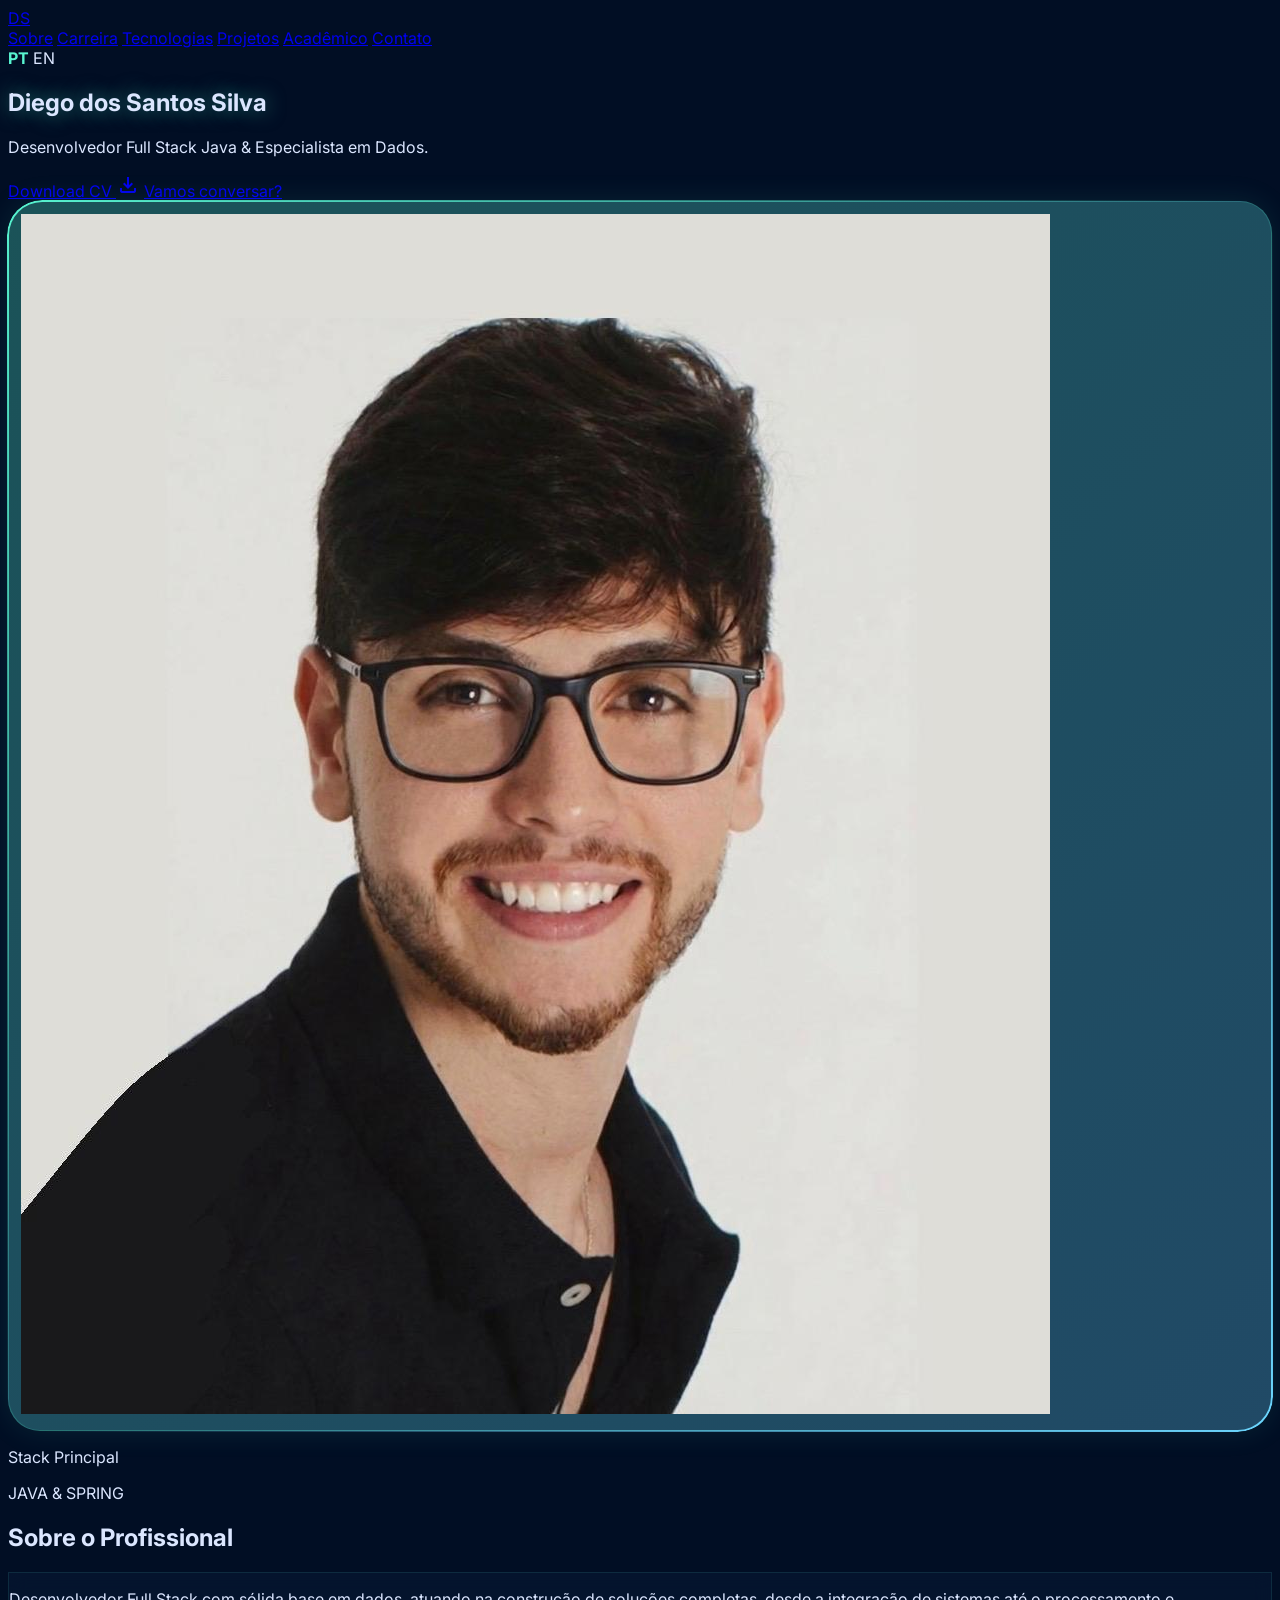
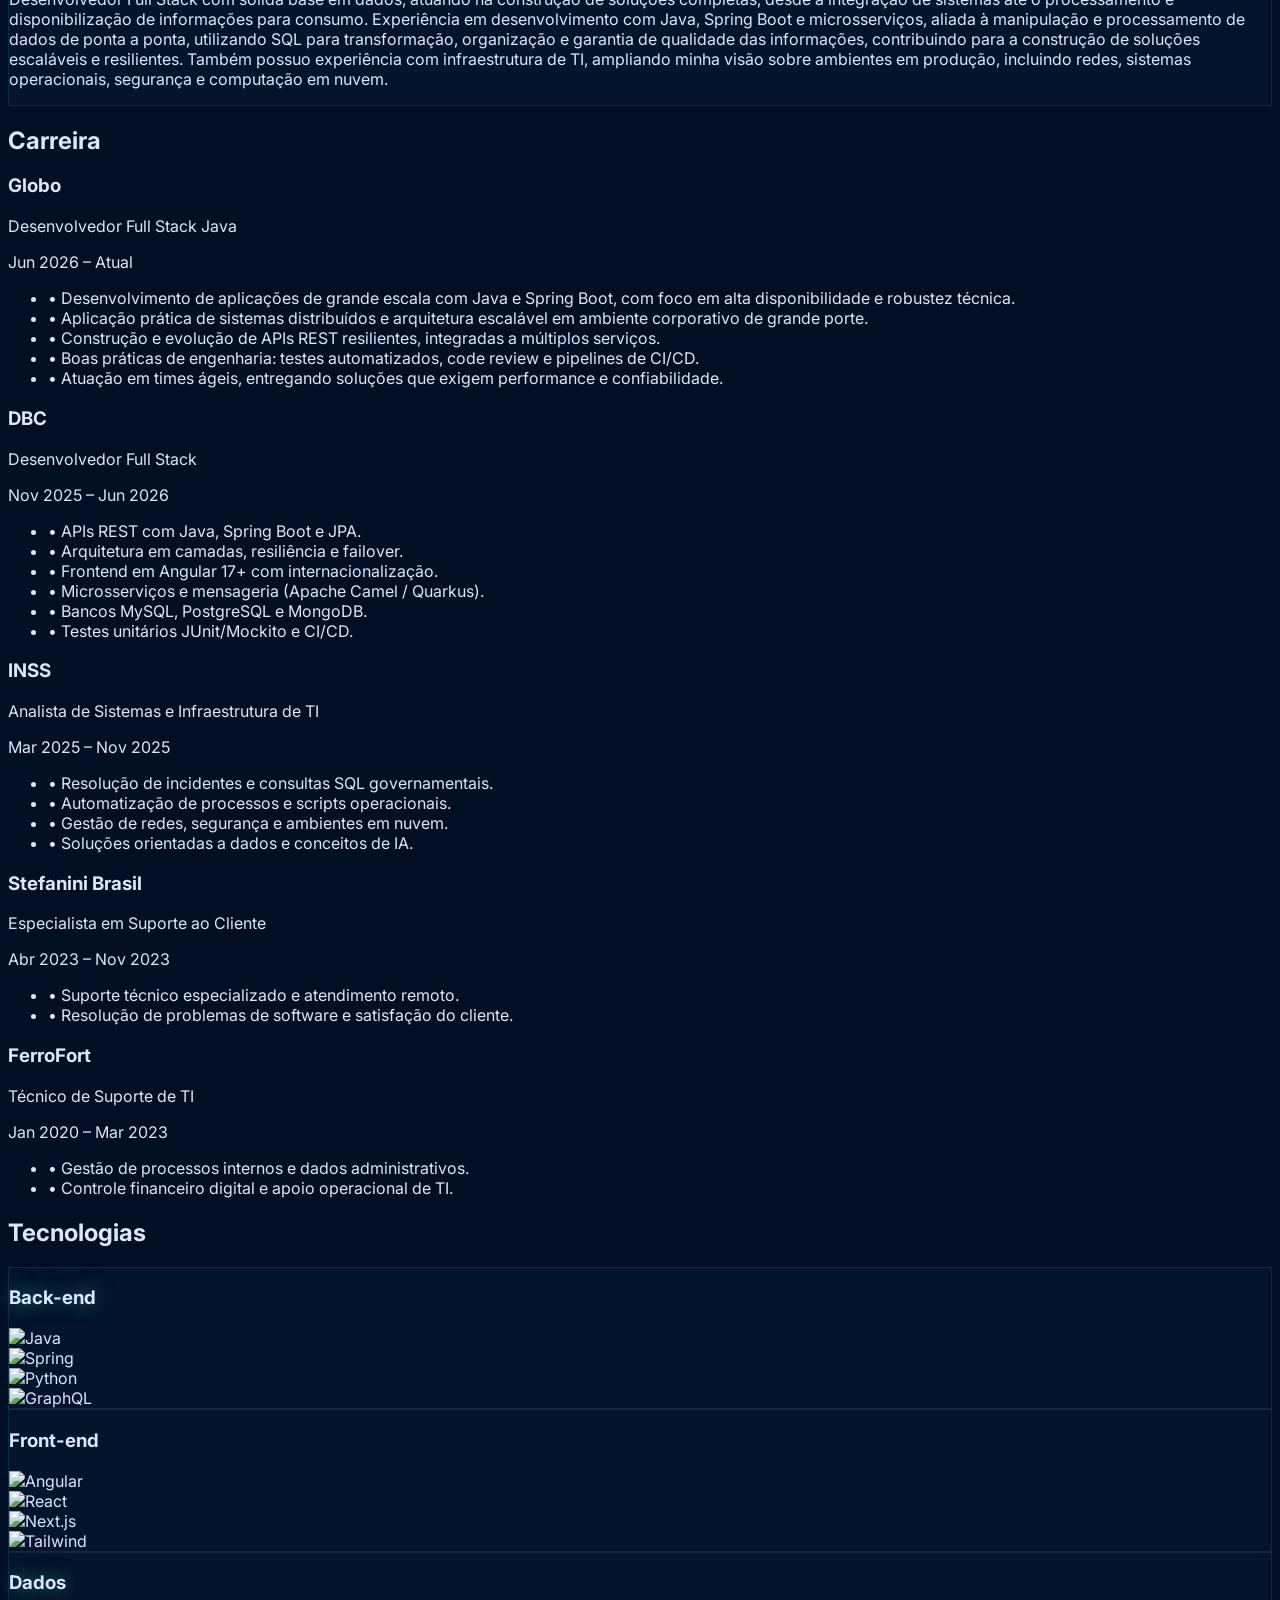
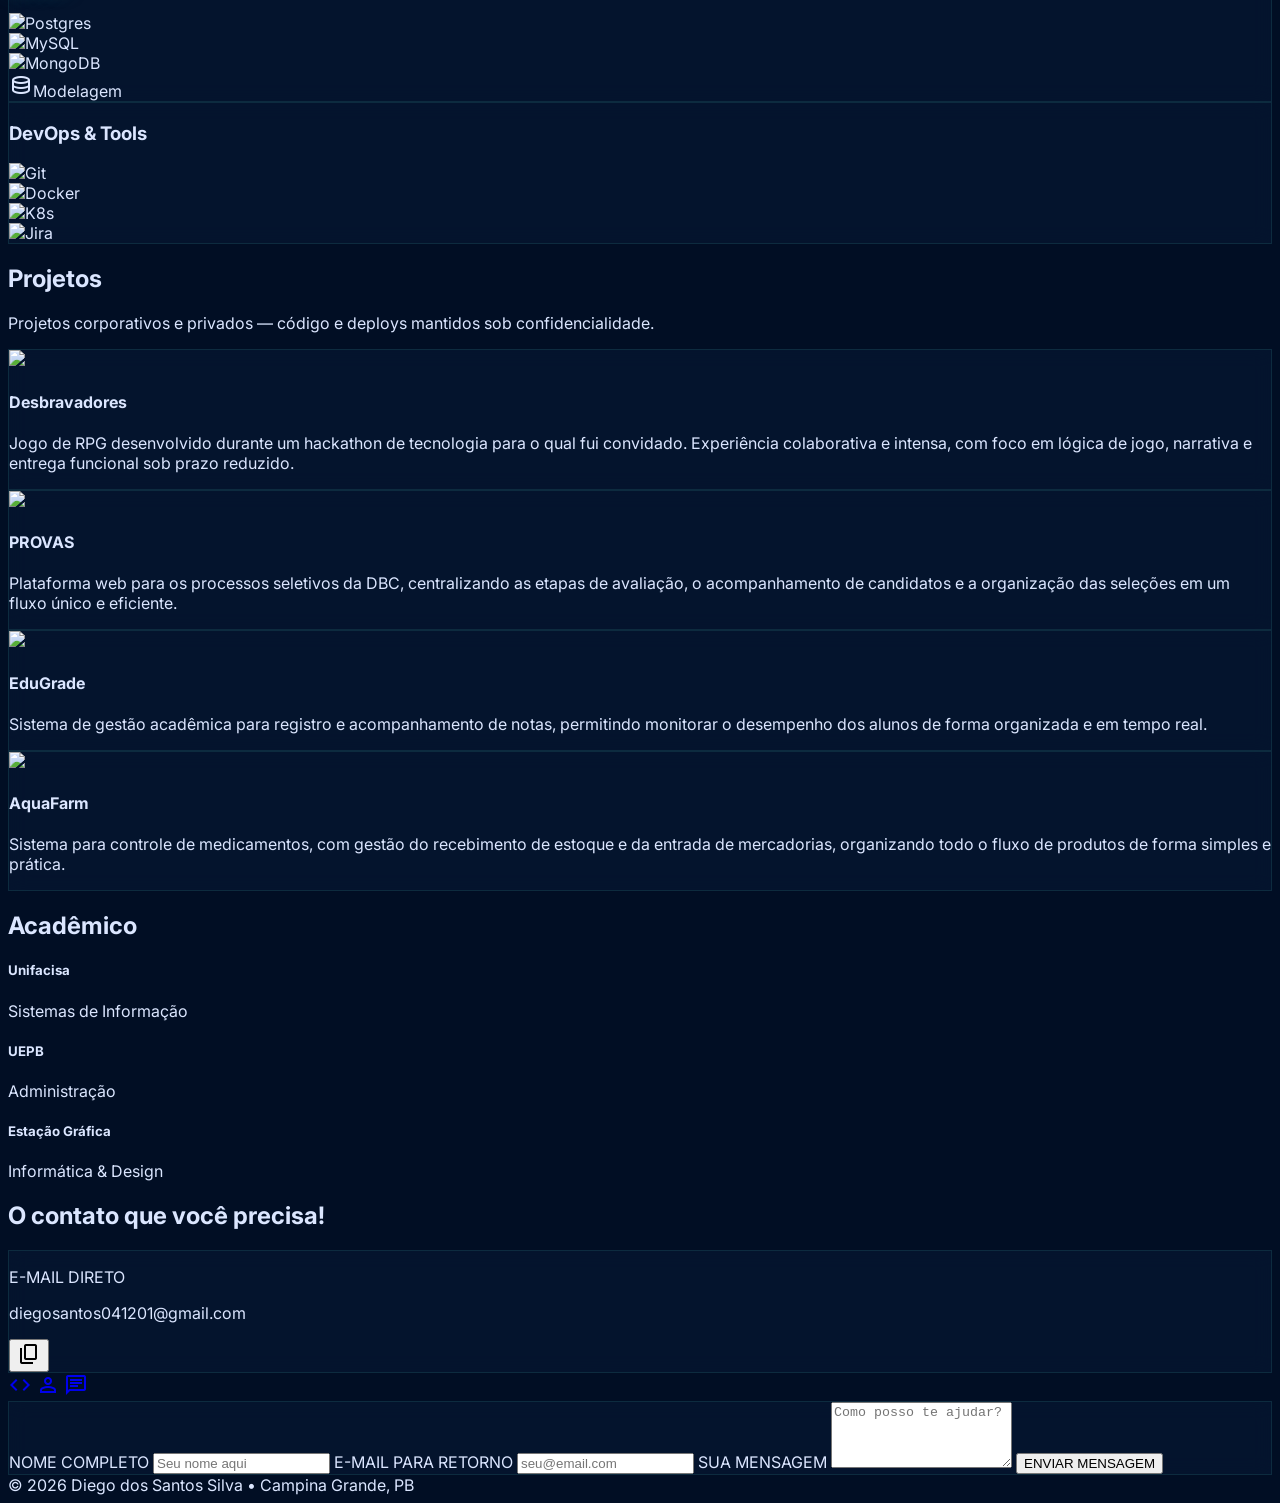
==== index.html @ 954f7037 "Ajuste no index" ====
<!DOCTYPE html>
<html class="dark" lang="pt-BR">
<head>
    <meta charset="utf-8"/>
    <meta content="width=device-width, initial-scale=1.0" name="viewport"/>
    <title>Diego Santos | Software Architect</title>
    <link rel="icon" type="image/png" href="public/DS- file.png">
    
    <link href="https://unpkg.com/aos@2.3.1/dist/aos.css" rel="stylesheet">
    
    <link href="https://fonts.googleapis.com" rel="preconnect"/>
    <link crossorigin="" href="https://fonts.gstatic.com" rel="preconnect"/>
    <link href="https://fonts.googleapis.com/css2?family=Inter:wght@300;400;500;600&family=Space+Grotesk:wght@300;400;500;600;700&display=swap" rel="stylesheet"/>
    <link href="https://fonts.googleapis.com/css2?family=Material+Symbols+Outlined:wght@100..700&display=swap" rel="stylesheet"/>
    <link rel="stylesheet" href="css/styles.css">

    <script src="https://cdn.tailwindcss.com?plugins=forms"></script>
    <script>
        tailwind.config = {
            darkMode: "class",
            theme: {
                extend: {
                    colors: {
                        "primary": "#58f5d1", "tertiary": "#6cd6ff", "surface": "#010e24",
                        "on-surface": "#dbe6ff", "on-surface-variant": "#9eabc8",
                        "surface-container-low": "#02132b", "surface-container-high": "#0b203d",
                        "surface-container-highest": "#102645", "outline-variant": "#3b4861",
                    },
                    fontFamily: { "headline": ["Space Grotesk"], "body": ["Inter"] }
                }
            }
        }
    </script>
</head>
<body class="selection:bg-primary selection:text-on-primary">


    <nav class="fixed top-0 w-full z-50 bg-[#010e24]/90 backdrop-blur-xl border-b border-outline-variant/20">
        <div class="flex justify-between items-center px-8 h-20 max-w-7xl mx-auto w-full">
<a href="#inicio" class="text-2xl font-bold tracking-tighter text-primary font-headline animate-pulse cursor-pointer hover:scale-110 transition-transform">
    DS
</a>            <div class="hidden md:flex items-center gap-8">
                <a class="nav-link text-on-surface-variant font-headline text-xs uppercase tracking-widest" href="#sobre" data-i18n="nav-about">Sobre</a>
                <a class="nav-link text-on-surface-variant font-headline text-xs uppercase tracking-widest" href="#carreira" data-i18n="nav-career">Carreira</a>
                <a class="nav-link text-on-surface-variant font-headline text-xs uppercase tracking-widest" href="#tecnologias" data-i18n="nav-tech">Tecnologias</a>
                <a class="nav-link text-on-surface-variant font-headline text-xs uppercase tracking-widest" href="#projetos" data-i18n="nav-projects">Projetos</a>
                <a class="nav-link text-on-surface-variant font-headline text-xs uppercase tracking-widest" href="#academico" data-i18n="nav-edu">Acadêmico</a>
                <a class="nav-link text-on-surface-variant font-headline text-xs uppercase tracking-widest" href="#contato" data-i18n="nav-contact">Contato</a>
            </div>
            <div class="flex items-center gap-3 px-4 py-2 bg-surface-container-high rounded-full border border-outline-variant/30">
                <div class="flex gap-3 text-[10px] font-bold uppercase tracking-widest">
                    <span id="btn-pt" class="lang-btn active-lang cursor-pointer" onclick="setLanguage('pt')">PT</span>
                    <span id="btn-en" class="lang-btn cursor-pointer opacity-50" onclick="setLanguage('en')">EN</span>
                </div>
            </div>
        </div>
    </nav>

    <main class="relative">
        <main id="inicio" class="relative"></main>
        <section class="min-h-screen flex items-center justify-center px-8 relative overflow-hidden">
            <div class="max-w-7xl mx-auto w-full grid grid-cols-1 md:grid-cols-12 gap-12 items-center relative z-10">
                <div class="md:col-span-7 space-y-8" data-aos="fade-up" data-aos-duration="1200">
                    <h1 class="text-6xl md:text-8xl font-headline font-bold text-on-surface glow-primary leading-tight">Diego dos Santos Silva</h1>
                    <p class="text-xl md:text-2xl font-light text-on-surface-variant leading-relaxed" data-i18n="hero-desc">Desenvolvedor Full Stack Java & Especialista em Dados.</p>
                    <div class="flex flex-wrap gap-4 mt-4">
                        <a href="documentos/CV-DS ATUAL.pdf" download="Curriculo_Diego_Santos.pdf" class="px-8 py-4 border-2 border-primary text-primary hover:bg-primary hover:text-surface font-black text-xs tracking-widest uppercase flex items-center gap-3 transition-all duration-300 rounded-xl shadow-[0_0_15px_rgba(88,245,209,0.2)]">Download CV <span class="material-symbols-outlined">download</span></a>
                        <a href="https://api.whatsapp.com/send?phone=5583988195457&text=Olá Diego" target="_blank" class="px-8 py-4 border-2 border-outline-variant text-on-surface hover:border-primary hover:text-primary font-black text-xs uppercase flex items-center gap-3 transition-all duration-300 rounded-xl" data-i18n="hero-chat">Vamos conversar? <span class="material-symbols-outlined">chat</span></a>
                    </div>
                </div>
                <div class="md:col-span-5 flex justify-center" data-aos="fade-left" data-aos-delay="400">
                    <div class="relative group">
                        <div class="absolute -inset-6 bg-gradient-to-tr from-primary to-tertiary opacity-10 blur-3xl group-hover:opacity-30 transition-opacity duration-700"></div>
                        <div class="photo-frame">
                            <div class="relative w-72 h-[400px] md:w-80 md:h-[480px] overflow-hidden rounded-[1.5rem]">
                                <img src="public/DS.jpg" alt="Diego dos Santos Silva" class="w-full h-full object-cover grayscale group-hover:grayscale-0 transition-all duration-700 scale-105 group-hover:scale-100">
                                <div class="absolute inset-0 bg-gradient-to-t from-surface/60 to-transparent opacity-60 group-hover:opacity-20 transition-opacity duration-700"></div>
                            </div>
                        </div>
                        <div class="absolute -bottom-4 -right-4 p-4 bg-surface/90 border border-primary/20 backdrop-blur-md rounded-2xl shadow-2xl">
                            <p class="text-[10px] font-bold text-primary uppercase tracking-tighter">Stack Principal</p>
                            <p class="text-xs font-headline font-bold text-on-surface">JAVA & SPRING</p>
                        </div>
                    </div>
                </div>
            </div>
        </section>

        <section class="py-32 px-8 bg-surface-container-low" id="sobre" data-aos="fade-up">
            <div class="max-w-4xl mx-auto">
                <h2 class="text-3xl font-headline font-bold text-primary mb-12 flex items-center gap-4" data-i18n="about-title"><span class="w-12 h-[2px] bg-primary"></span> Sobre o Profissional</h2>
                <div class="glass-card p-10 rounded-3xl">
                    <p class="text-lg text-on-surface-variant leading-relaxed space-y-6" data-i18n="about-full"></p>
                </div>
            </div>
        </section>

        <section class="py-32 px-8" id="carreira" data-aos="fade-up">
            <div class="max-w-5xl mx-auto">
                <h2 class="text-3xl font-headline font-bold text-primary mb-20 text-center uppercase tracking-tighter" data-i18n="nav-career">Experiência Profissional</h2>
                <div class="space-y-16">
                    <div class="relative pl-12 border-l-2 border-primary/20" data-aos="fade-left">
                        <div class="absolute w-6 h-6 bg-[#010e24] border-2 border-primary rounded-full -left-[13px] top-0 shadow-[0_0_15px_rgba(88,245,209,0.5)]"></div>
                        <div class="flex flex-col md:flex-row justify-between mb-6">
                            <div><h3 class="text-2xl font-bold text-on-surface">Globo</h3><p class="text-primary font-medium">Desenvolvedor Full Stack Java</p></div>
                            <span class="text-on-surface-variant font-mono text-sm mt-2">Jun 2026 – Atual</span>
                        </div>
                        <ul class="text-on-surface-variant space-y-2 list-none text-sm leading-relaxed" data-i18n="exp-globo-full"></ul>
                    </div>
                    <div class="relative pl-12 border-l-2 border-tertiary/20" data-aos="fade-left" data-aos-delay="100">
                        <div class="absolute w-6 h-6 bg-[#010e24] border-2 border-tertiary rounded-full -left-[13px] top-0 shadow-[0_0_15px_rgba(108,214,255,0.3)]"></div>
                        <div class="flex flex-col md:flex-row justify-between mb-6">
                            <div><h3 class="text-2xl font-bold text-on-surface">DBC</h3><p class="text-tertiary font-medium">Desenvolvedor Full Stack</p></div>
                            <span class="text-on-surface-variant font-mono text-sm mt-2">Nov 2025 – Jun 2026</span>
                        </div>
                        <ul class="text-on-surface-variant space-y-2 list-none text-sm leading-relaxed" data-i18n="exp-dbc-full"></ul>
                    </div>
                    <div class="relative pl-12 border-l-2 border-outline-variant/30" data-aos="fade-left" data-aos-delay="200">
                        <div class="absolute w-6 h-6 bg-[#010e24] border-2 border-outline-variant rounded-full -left-[13px] top-0"></div>
                        <div class="flex flex-col md:flex-row justify-between mb-6">
                            <div><h3 class="text-2xl font-bold text-on-surface">INSS</h3><p class="text-on-surface-variant font-medium">Analista de Sistemas e Infraestrutura de TI</p></div>
                            <span class="text-on-surface-variant font-mono text-sm mt-2">Mar 2025 – Nov 2025</span>
                        </div>
                        <ul class="text-on-surface-variant space-y-2 list-none text-sm leading-relaxed" data-i18n="exp-inss-full"></ul>
                    </div>
                    <div class="relative pl-12 border-l-2 border-outline-variant/30" data-aos="fade-left" data-aos-delay="300">
                        <div class="absolute w-6 h-6 bg-[#010e24] border-2 border-outline-variant rounded-full -left-[13px] top-0"></div>
                        <div class="flex flex-col md:flex-row justify-between mb-6">
                            <div><h3 class="text-2xl font-bold text-on-surface">Stefanini Brasil</h3><p class="text-on-surface-variant font-medium">Especialista em Suporte ao Cliente</p></div>
                            <span class="text-on-surface-variant font-mono text-sm mt-2">Abr 2023 – Nov 2023</span>
                        </div>
                        <ul class="text-on-surface-variant space-y-2 list-none text-sm leading-relaxed" data-i18n="exp-stef-full"></ul>
                    </div>
                    <div class="relative pl-12 border-l-2 border-outline-variant/30" data-aos="fade-left" data-aos-delay="400">
                        <div class="absolute w-6 h-6 bg-[#010e24] border-2 border-outline-variant rounded-full -left-[13px] top-0"></div>
                        <div class="flex flex-col md:flex-row justify-between mb-6">
                            <div><h3 class="text-2xl font-bold text-on-surface">FerroFort</h3><p class="text-on-surface-variant font-medium">Técnico de Suporte de TI </p></div>
                            <span class="text-on-surface-variant font-mono text-sm mt-2">Jan 2020 – Mar 2023</span>
                        </div>
                        <ul class="text-on-surface-variant space-y-2 list-none text-sm leading-relaxed" data-i18n="exp-ferro-full"></ul>
                    </div>
                </div>
            </div>
        </section>

        <section class="py-32 px-8 bg-surface-container-highest/10 relative overflow-hidden" id="tecnologias" data-aos="fade-up">
            <div class="max-w-7xl mx-auto relative z-10">
                <h2 class="text-4xl md:text-5xl font-headline font-bold text-on-surface text-center mb-24 uppercase tracking-widest" data-i18n="nav-tech">Tecnologias</h2>
                <div class="grid grid-cols-1 md:grid-cols-2 lg:grid-cols-4 gap-6">
                    <div class="glass-card p-8 rounded-3xl space-y-8 group hover:border-primary/50 transition-all" data-aos="zoom-in" data-aos-delay="100">
                        <h3 class="font-headline font-bold text-primary text-xl uppercase glow-primary" data-i18n="tech-back">Backend</h3>
                        <div class="grid grid-cols-2 gap-4">
                            <div class="flex flex-col items-center gap-2 p-3 bg-surface rounded-xl border border-outline-variant/30 hover:scale-105 transition-transform"><img src="https://cdn.jsdelivr.net/gh/devicons/devicon/icons/java/java-original.svg" class="h-8 w-8"><span class="text-[9px] font-mono uppercase">Java</span></div>
                            <div class="flex flex-col items-center gap-2 p-3 bg-surface rounded-xl border border-outline-variant/30 hover:scale-105 transition-transform"><img src="https://cdn.jsdelivr.net/gh/devicons/devicon/icons/spring/spring-original.svg" class="h-8 w-8"><span class="text-[9px] font-mono uppercase">Spring</span></div>
                            <div class="flex flex-col items-center gap-2 p-3 bg-surface rounded-xl border border-outline-variant/30 hover:scale-105 transition-transform"><img src="https://cdn.jsdelivr.net/gh/devicons/devicon/icons/python/python-original.svg" class="h-8 w-8"><span class="text-[9px] font-mono uppercase">Python</span></div>
                            <div class="flex flex-col items-center gap-2 p-3 bg-surface rounded-xl border border-outline-variant/30 hover:scale-105 transition-transform"><img src="https://cdn.jsdelivr.net/gh/devicons/devicon/icons/graphql/graphql-plain.svg" class="h-8 w-8"><span class="text-[9px] font-mono uppercase">GraphQL</span></div>
                        </div>
                    </div>
                    <div class="glass-card p-8 rounded-3xl space-y-8 group hover:border-tertiary/50 transition-all" data-aos="zoom-in" data-aos-delay="200">
                        <h3 class="font-headline font-bold text-tertiary text-xl uppercase glow-tertiary" data-i18n="tech-front">Frontend</h3>
                        <div class="grid grid-cols-2 gap-4">
                            <div class="flex flex-col items-center gap-2 p-3 bg-surface rounded-xl border border-outline-variant/30 hover:scale-105 transition-transform"><img src="https://cdn.jsdelivr.net/gh/devicons/devicon/icons/angularjs/angularjs-original.svg" class="h-8 w-8"><span class="text-[9px] font-mono uppercase">Angular</span></div>
                            <div class="flex flex-col items-center gap-2 p-3 bg-surface rounded-xl border border-outline-variant/30 hover:scale-105 transition-transform"><img src="https://cdn.jsdelivr.net/gh/devicons/devicon/icons/react/react-original.svg" class="h-8 w-8"><span class="text-[9px] font-mono uppercase">React</span></div>
                            <div class="flex flex-col items-center gap-2 p-3 bg-surface rounded-xl border border-outline-variant/30 hover:scale-105 transition-transform"><img src="https://cdn.jsdelivr.net/gh/devicons/devicon/icons/nextjs/nextjs-original.svg" class="h-8 w-8 invert"><span class="text-[9px] font-mono uppercase">Next.js</span></div>
                            <div class="flex flex-col items-center gap-2 p-3 bg-surface rounded-xl border border-outline-variant/30 hover:scale-105 transition-transform"><img src="https://cdn.jsdelivr.net/gh/devicons/devicon/icons/tailwindcss/tailwindcss-original.svg" class="h-8 w-8"><span class="text-[9px] font-mono uppercase">Tailwind</span></div>
                        </div>
                    </div>
                    <div class="glass-card p-8 rounded-3xl space-y-8 group hover:border-primary/50 transition-all" data-aos="zoom-in" data-aos-delay="300">
                        <h3 class="font-headline font-bold text-primary text-xl uppercase glow-primary" data-i18n="tech-data">Dados</h3>
                        <div class="grid grid-cols-2 gap-4">
                            <div class="flex flex-col items-center gap-2 p-3 bg-surface rounded-xl border border-outline-variant/30 hover:scale-105 transition-transform"><img src="https://cdn.jsdelivr.net/gh/devicons/devicon/icons/postgresql/postgresql-original.svg" class="h-8 w-8"><span class="text-[9px] font-mono uppercase">Postgres</span></div>
                            <div class="flex flex-col items-center gap-2 p-3 bg-surface rounded-xl border border-outline-variant/30 hover:scale-105 transition-transform"><img src="https://cdn.jsdelivr.net/gh/devicons/devicon/icons/mysql/mysql-original.svg" class="h-8 w-8"><span class="text-[9px] font-mono uppercase">MySQL</span></div>
                            <div class="flex flex-col items-center gap-2 p-3 bg-surface rounded-xl border border-outline-variant/30 hover:scale-105 transition-transform"><img src="https://cdn.jsdelivr.net/gh/devicons/devicon/icons/mongodb/mongodb-original.svg" class="h-8 w-8"><span class="text-[9px] font-mono uppercase">MongoDB</span></div>
                            <div class="flex flex-col items-center gap-2 p-3 bg-surface rounded-xl border border-outline-variant/30 hover:scale-105 transition-transform"><span class="material-symbols-outlined text-primary text-2xl">database</span><span class="text-[9px] font-mono uppercase">Modelagem</span></div>
                        </div>
                    </div>
                    <div class="glass-card p-8 rounded-3xl space-y-8 group hover:border-tertiary/50 transition-all" data-aos="zoom-in" data-aos-delay="400">
                        <h3 class="font-headline font-bold text-tertiary text-xl uppercase glow-tertiary" data-i18n="tech-devops">DevOps</h3>
                        <div class="grid grid-cols-2 gap-4">
                            <div class="flex flex-col items-center gap-2 p-3 bg-surface rounded-xl border border-outline-variant/30 hover:scale-105 transition-transform"><img src="https://cdn.jsdelivr.net/gh/devicons/devicon/icons/git/git-original.svg" class="h-8 w-8"><span class="text-[9px] font-mono uppercase">Git</span></div>
                            <div class="flex flex-col items-center gap-2 p-3 bg-surface rounded-xl border border-outline-variant/30 hover:scale-105 transition-transform"><img src="https://cdn.jsdelivr.net/gh/devicons/devicon/icons/docker/docker-original.svg" class="h-8 w-8"><span class="text-[9px] font-mono uppercase">Docker</span></div>
                            <div class="flex flex-col items-center gap-2 p-3 bg-surface rounded-xl border border-outline-variant/30 hover:scale-105 transition-transform"><img src="https://cdn.jsdelivr.net/gh/devicons/devicon/icons/kubernetes/kubernetes-plain.svg" class="h-8 w-8"><span class="text-[9px] font-mono uppercase">K8s</span></div>
                            <div class="flex flex-col items-center gap-2 p-3 bg-surface rounded-xl border border-outline-variant/30 hover:scale-105 transition-transform"><img src="https://cdn.jsdelivr.net/gh/devicons/devicon/icons/jira/jira-original.svg" class="h-8 w-8"><span class="text-[9px] font-mono uppercase">Jira</span></div>
                        </div>
                    </div>
                </div>
            </div>
        </section>

        <section class="py-32 px-8 bg-surface-container-low" id="projetos" data-aos="fade-up">
            <div class="max-w-7xl mx-auto">
                <div class="text-center mb-20">
                    <h2 class="text-3xl font-headline font-bold uppercase tracking-widest" data-i18n="nav-projects">Projetos</h2>
                    <p class="text-xs text-on-surface-variant mt-4 tracking-wide max-w-xl mx-auto leading-relaxed" data-i18n="proj-subtitle">Projetos corporativos e privados — código e deploys mantidos sob confidencialidade.</p>
                </div>
                <div class="grid grid-cols-1 md:grid-cols-2 lg:grid-cols-4 gap-8">
                    <div class="glass-card p-6 rounded-3xl group" data-aos="zoom-in" data-aos-delay="100">
                        <div class="aspect-video rounded-2xl overflow-hidden mb-6"><img src="https://images.unsplash.com/photo-1550745165-9bc0b252726f?auto=format&fit=crop&w=600" class="w-full h-full object-cover group-hover:scale-110 transition-transform"></div>
                        <h4 class="font-bold text-primary text-xl mb-3">Desbravadores</h4><p class="text-xs text-on-surface-variant leading-relaxed" data-i18n="proj-desb"></p>
                    </div>
                    <div class="glass-card p-6 rounded-3xl group" data-aos="zoom-in" data-aos-delay="200">
                        <div class="aspect-video rounded-2xl overflow-hidden mb-6"><img src="https://images.unsplash.com/photo-1522071820081-009f0129c71c?auto=format&fit=crop&w=600" class="w-full h-full object-cover group-hover:scale-110 transition-transform"></div>
                        <h4 class="font-bold text-tertiary text-xl mb-3">PROVAS</h4><p class="text-xs text-on-surface-variant leading-relaxed" data-i18n="proj-provas"></p>
                    </div>
                    <div class="glass-card p-6 rounded-3xl group" data-aos="zoom-in" data-aos-delay="300">
                        <div class="aspect-video rounded-2xl overflow-hidden mb-6"><img src="https://images.unsplash.com/photo-1434030216411-0b793f4b4173?auto=format&fit=crop&w=600" class="w-full h-full object-cover group-hover:scale-110 transition-transform"></div>
                        <h4 class="font-bold text-on-surface text-xl mb-3">EduGrade</h4><p class="text-xs text-on-surface-variant leading-relaxed" data-i18n="proj-edu"></p>
                    </div>
                    <div class="glass-card p-6 rounded-3xl group" data-aos="zoom-in" data-aos-delay="400">
                        <div class="aspect-video rounded-2xl overflow-hidden mb-6"><img src="https://images.unsplash.com/photo-1576091160550-2173dba999ef?auto=format&fit=crop&w=600" class="w-full h-full object-cover group-hover:scale-110 transition-transform"></div>
                        <h4 class="font-bold text-primary text-xl mb-3">AquaFarm</h4><p class="text-xs text-on-surface-variant leading-relaxed" data-i18n="proj-aqua"></p>
                    </div>
                </div>
            </div>
        </section>

        <section class="py-32 px-8" id="academico" data-aos="fade-up">
            <div class="max-w-5xl mx-auto text-center">
                <h2 class="text-3xl font-headline font-bold text-primary mb-16 uppercase" data-i18n="nav-edu">Acadêmico</h2>
                <div class="grid grid-cols-1 md:grid-cols-3 gap-8">
                    <div class="p-8 bg-surface-container-high rounded-3xl border-b-4 border-primary"><h5 class="font-bold text-lg mb-2">Unifacisa</h5><p class="text-on-surface-variant text-sm">Sistemas de Informação</p></div>
                    <div class="p-8 bg-surface-container-high rounded-3xl border-b-4 border-tertiary"><h5 class="font-bold text-lg mb-2">UEPB</h5><p class="text-on-surface-variant text-sm">Administração</p></div>
                    <div class="p-8 bg-surface-container-high rounded-3xl border-b-4 border-outline-variant"><h5 class="font-bold text-lg mb-2">Estação Gráfica</h5><p class="text-on-surface-variant text-sm">Informática & Design</p></div>
                </div>
            </div>
        </section>

        <section class="py-32 px-8 bg-surface-container-low" id="contato" data-aos="fade-up">
            <div class="max-w-7xl mx-auto grid grid-cols-1 md:grid-cols-2 gap-16">
                <div class="space-y-8" data-aos="fade-right">
                    <h2 class="text-5xl font-headline font-bold text-primary" data-i18n="contact-title">Contato</h2>
                    <div class="p-8 glass-card rounded-3xl flex items-center justify-between group">
                        <div><p class="text-[10px] uppercase tracking-widest text-on-surface-variant font-bold mb-1" data-i18n="email-label">E-mail</p><p class="text-on-surface font-medium text-lg">diegosantos041201@gmail.com</p></div>
                        <button onclick="copyEmail()" class="text-primary p-3 hover:bg-primary/20 rounded-full transition-all"><span class="material-symbols-outlined">content_copy</span></button>
                    </div>
                    <div class="flex gap-6">
                        <a href="https://github.com/diegosantosss" target="_blank" class="p-4 bg-surface-container-highest rounded-2xl hover:text-primary transition-all"><span class="material-symbols-outlined">code</span></a>
                        <a href="https://www.linkedin.com/in/diego-santos-8a2b6025a/" target="_blank" class="p-4 bg-surface-container-highest rounded-2xl hover:text-tertiary transition-all"><span class="material-symbols-outlined">person</span></a>
                        <a href="https://wa.me/5583988195457" target="_blank" class="p-4 bg-surface-container-highest rounded-2xl hover:text-primary transition-all"><span class="material-symbols-outlined">chat</span></a>
                    </div>
                </div>
                <form action="https://api.web3forms.com/submit" method="POST" class="glass-card p-10 rounded-[2.5rem] space-y-6" data-aos="fade-left">
                    <input type="hidden" name="access_key" value="c48df362-1b9f-4a93-b772-83db4b4c46fa">
                    <label class="text-[10px] uppercase tracking-widest text-on-surface-variant ml-2 font-bold" data-i18n="form-label-name">Nome</label>
                    <input type="text" name="name" required data-i18n="holder-name" class="w-full bg-surface-container-highest border-none rounded-2xl p-5 text-sm focus:ring-2 focus:ring-primary text-white">
                    <label class="text-[10px] uppercase tracking-widest text-on-surface-variant ml-2 font-bold" data-i18n="form-label-email">E-mail</label>
                    <input type="email" name="email" required data-i18n="holder-email" class="w-full bg-surface-container-highest border-none rounded-2xl p-5 text-sm focus:ring-2 focus:ring-primary text-white">
                    <label class="text-[10px] uppercase tracking-widest text-on-surface-variant ml-2 font-bold" data-i18n="form-label-msg">Mensagem</label>
                    <textarea name="message" required data-i18n="holder-msg" rows="4" class="w-full bg-surface-container-highest border-none rounded-2xl p-5 text-sm focus:ring-2 focus:ring-primary text-white"></textarea>
                    <button type="submit" class="w-full py-5 bg-primary text-surface font-black text-xs tracking-widest uppercase rounded-xl hover:shadow-[0_0_30px_rgba(88,245,209,0.4)] transition-all" data-i18n="form-btn">Enviar Mensagem</button>
                </form>
            </div>
        </section>

        <footer class="py-12 text-center text-[10px] font-mono text-on-surface-variant uppercase tracking-[0.6em]">© 2026 Diego dos Santos Silva • Campina Grande, PB</footer>
    </main>

    <script src="https://unpkg.com/aos@2.3.1/dist/aos.js"></script>
    <script>
      AOS.init({
        duration: 1000, 
        once: true,     
        offset: 100     
      });
    </script>
    <script src="js/translations.js"></script>
    <script src="js/main.js"></script>
    <script>
        window.addEventListener('DOMContentLoaded', () => {
            if (typeof setLanguage === 'function') {
                setLanguage('pt');
            }
        });
    </script>
</body>
</html>
---- css/styles.css ----
html {
  scroll-behavior: smooth;
}

body { font-family: 'Inter', sans-serif; background-color: #010e24; color: #dbe6ff; scroll-behavior: smooth; overflow-x: hidden; }

/* Background Code Animation */
#code-bg {
    position: absolute; top: 0; left: 0; width: 100%; height: 100%;
    pointer-events: none; z-index: 0; opacity: 0.15;
}

.nav-link {
    position: relative;
    transition: all 0.3s ease;
}
.nav-link::after {
    content: ''; position: absolute; bottom: -4px; left: 0; width: 0; height: 2px;
    background: #58f5d1; transition: width 0.3s;
}
.nav-link:hover::after { width: 100%; }
.nav-link:hover { color: #58f5d1; transform: translateY(-2px); }

.glass-card { 
    background: rgba(11, 32, 61, 0.4); 
    backdrop-filter: blur(10px); 
    border: 1px solid rgba(88, 245, 209, 0.1); 
    transition: transform 0.4s cubic-bezier(0.175, 0.885, 0.32, 1.275);
}
.glass-card:hover { transform: translateY(-10px); border-color: rgba(88, 245, 209, 0.4); }

.glow-primary { text-shadow: 0 0 20px rgba(88, 245, 209, 0.5); }
.active-lang { color: #58f5d1 !important; font-weight: bold; }

/* Moldura Neon Premium */
.photo-frame {
    position: relative;
    padding: 12px; /* Espaçamento da moldura */
    background: linear-gradient(135deg, rgba(88, 245, 209, 0.3), rgba(108, 214, 255, 0.3));
    border-radius: 2rem;
    border: 1px solid rgba(88, 245, 209, 0.2);
    box-shadow: 0 0 30px rgba(88, 245, 209, 0.1);
}

.photo-frame::before {
    content: '';
    position: absolute;
    inset: -2px;
    border-radius: 2.2rem;
    padding: 2px;
    background: linear-gradient(135deg, #58f5d1, transparent, #6cd6ff);
    -webkit-mask: linear-gradient(#fff 0 0) content-box, linear-gradient(#fff 0 0);
    mask: linear-gradient(#fff 0 0) content-box, linear-gradient(#fff 0 0);
    -webkit-mask-composite: xor;
    mask-composite: exclude;
    pointer-events: none;
}
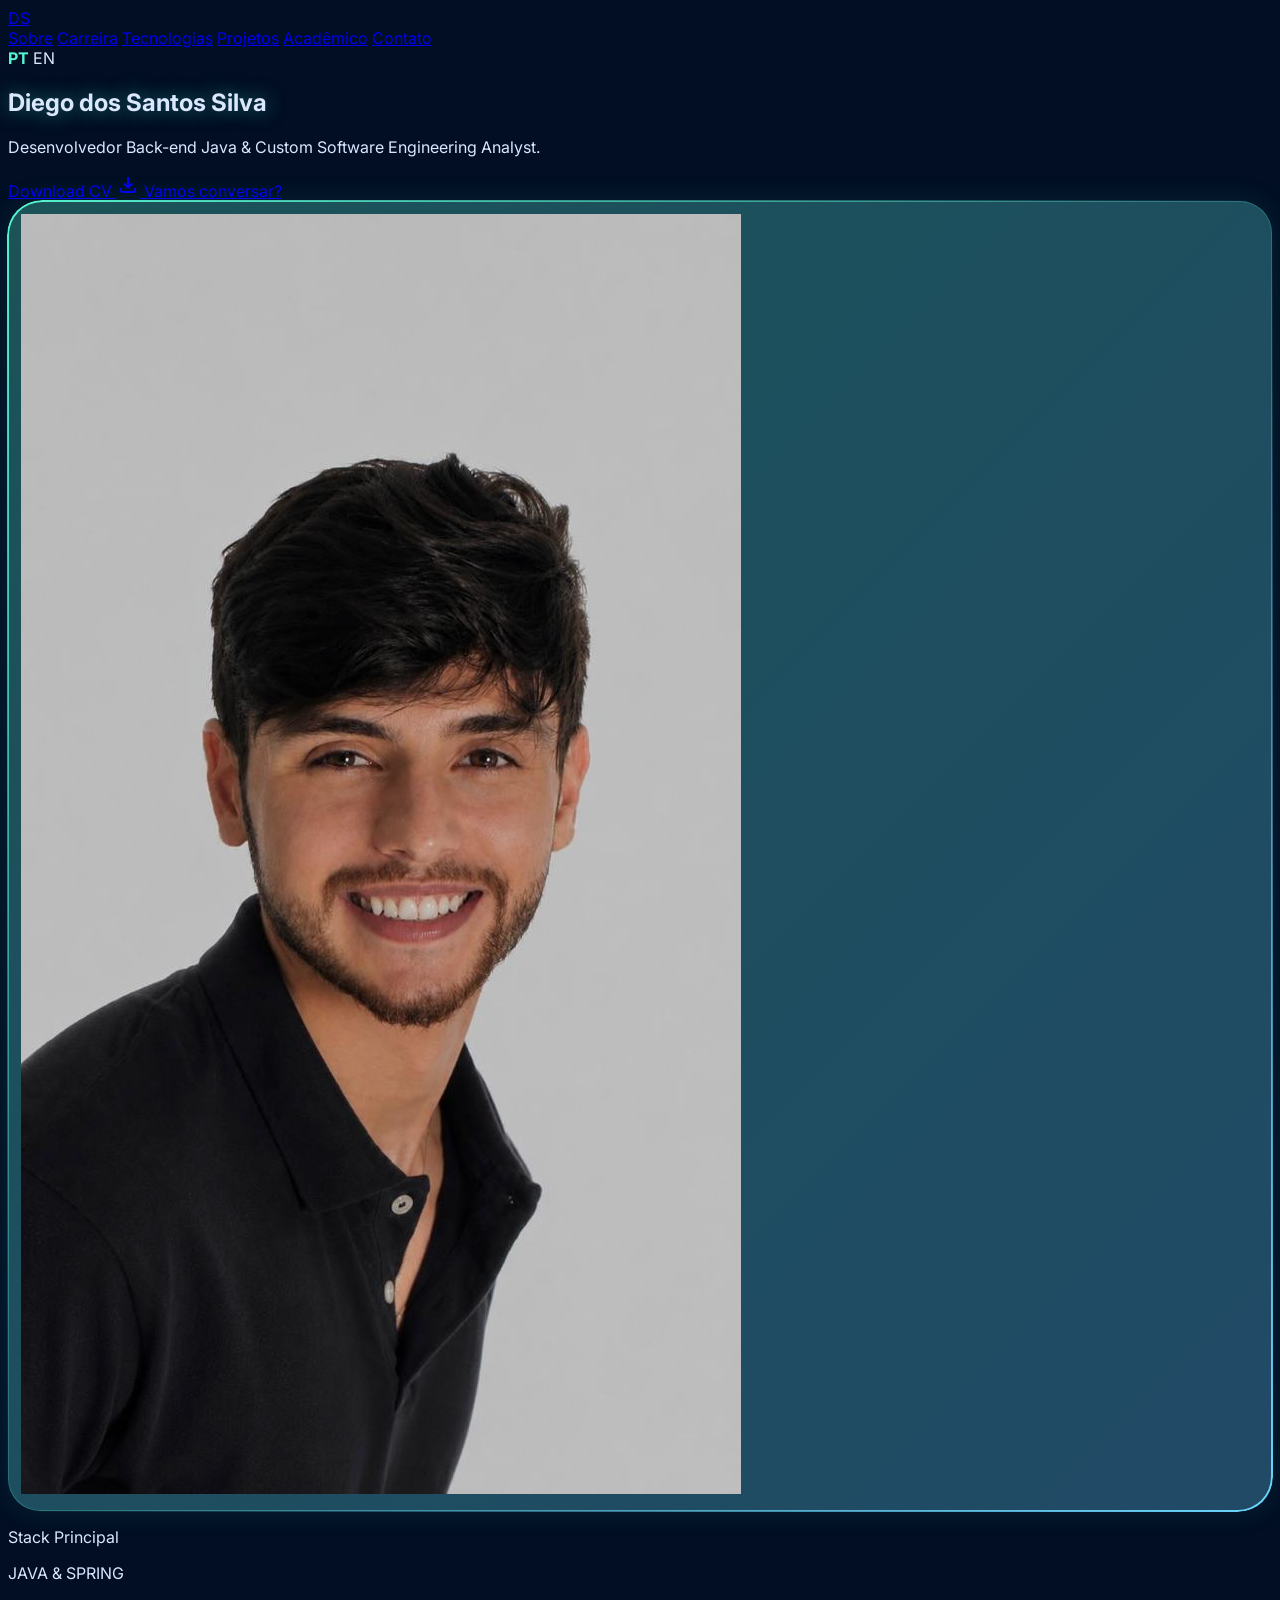
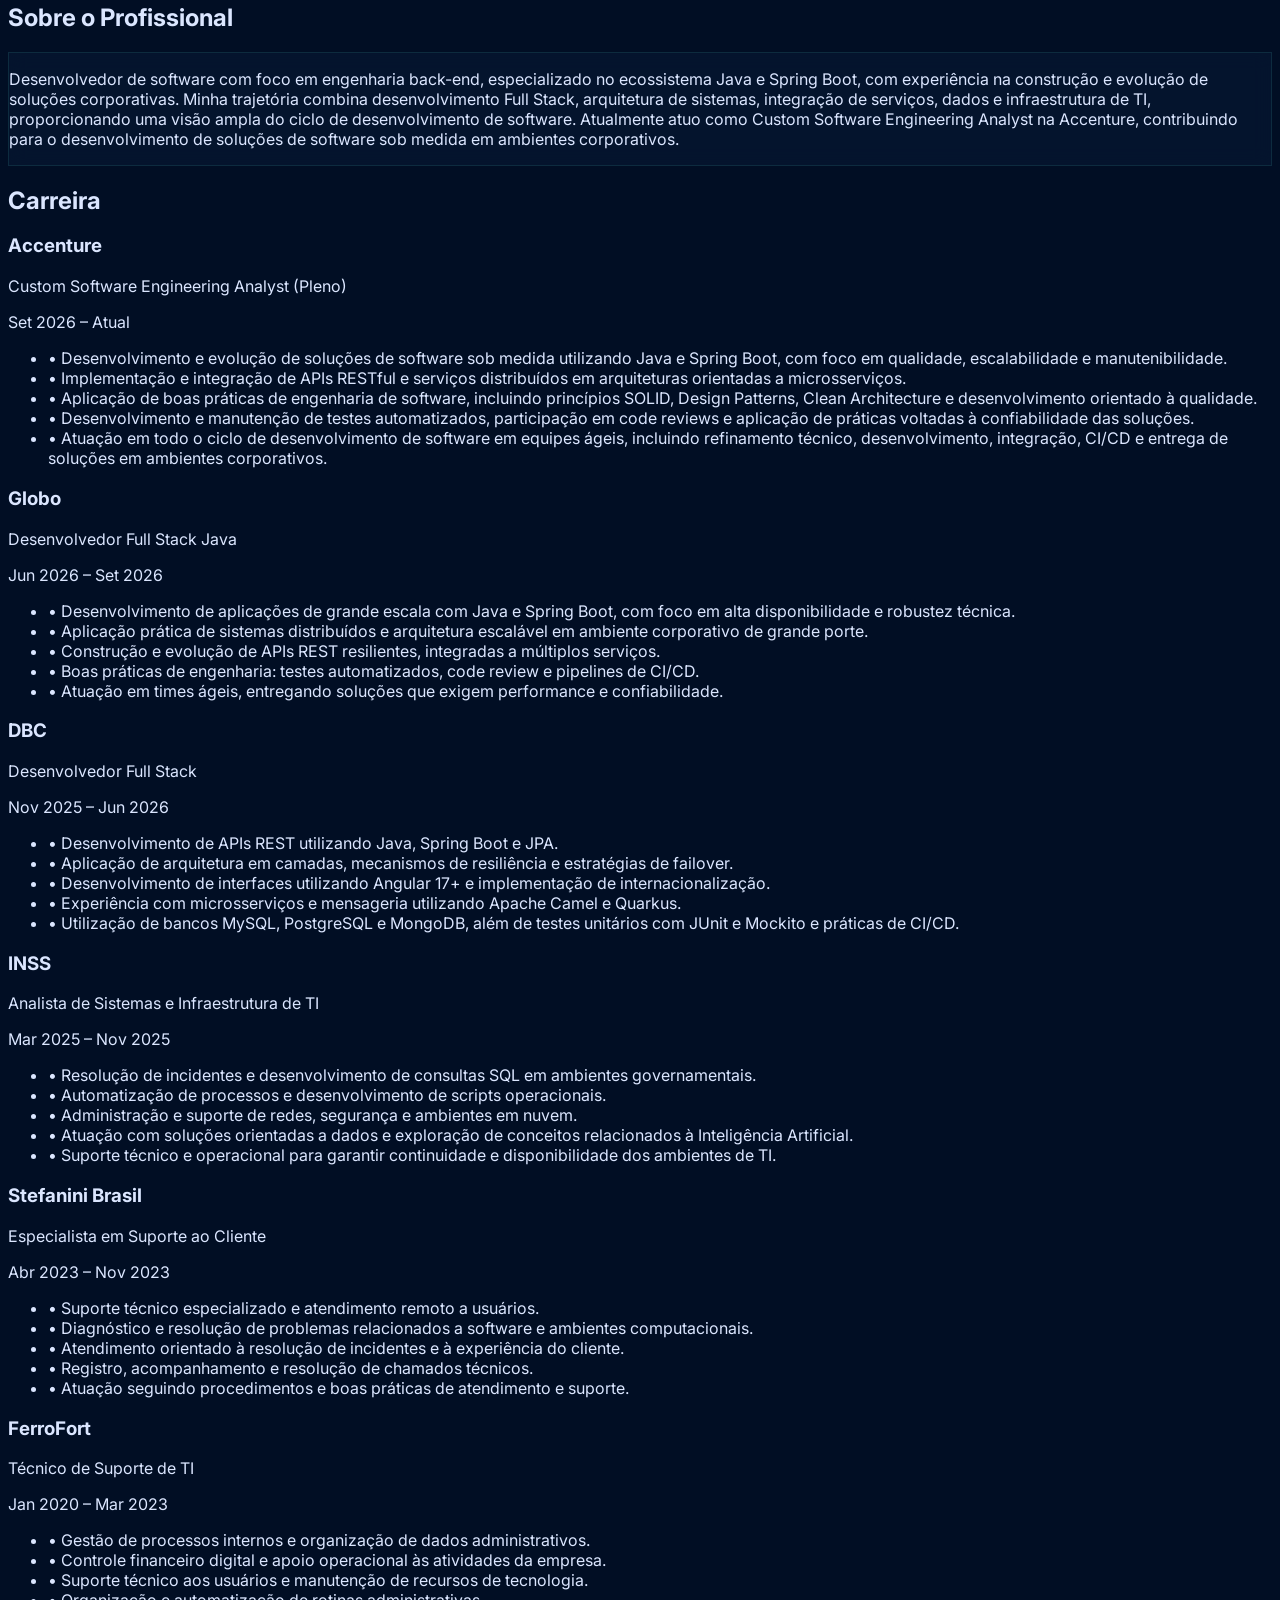
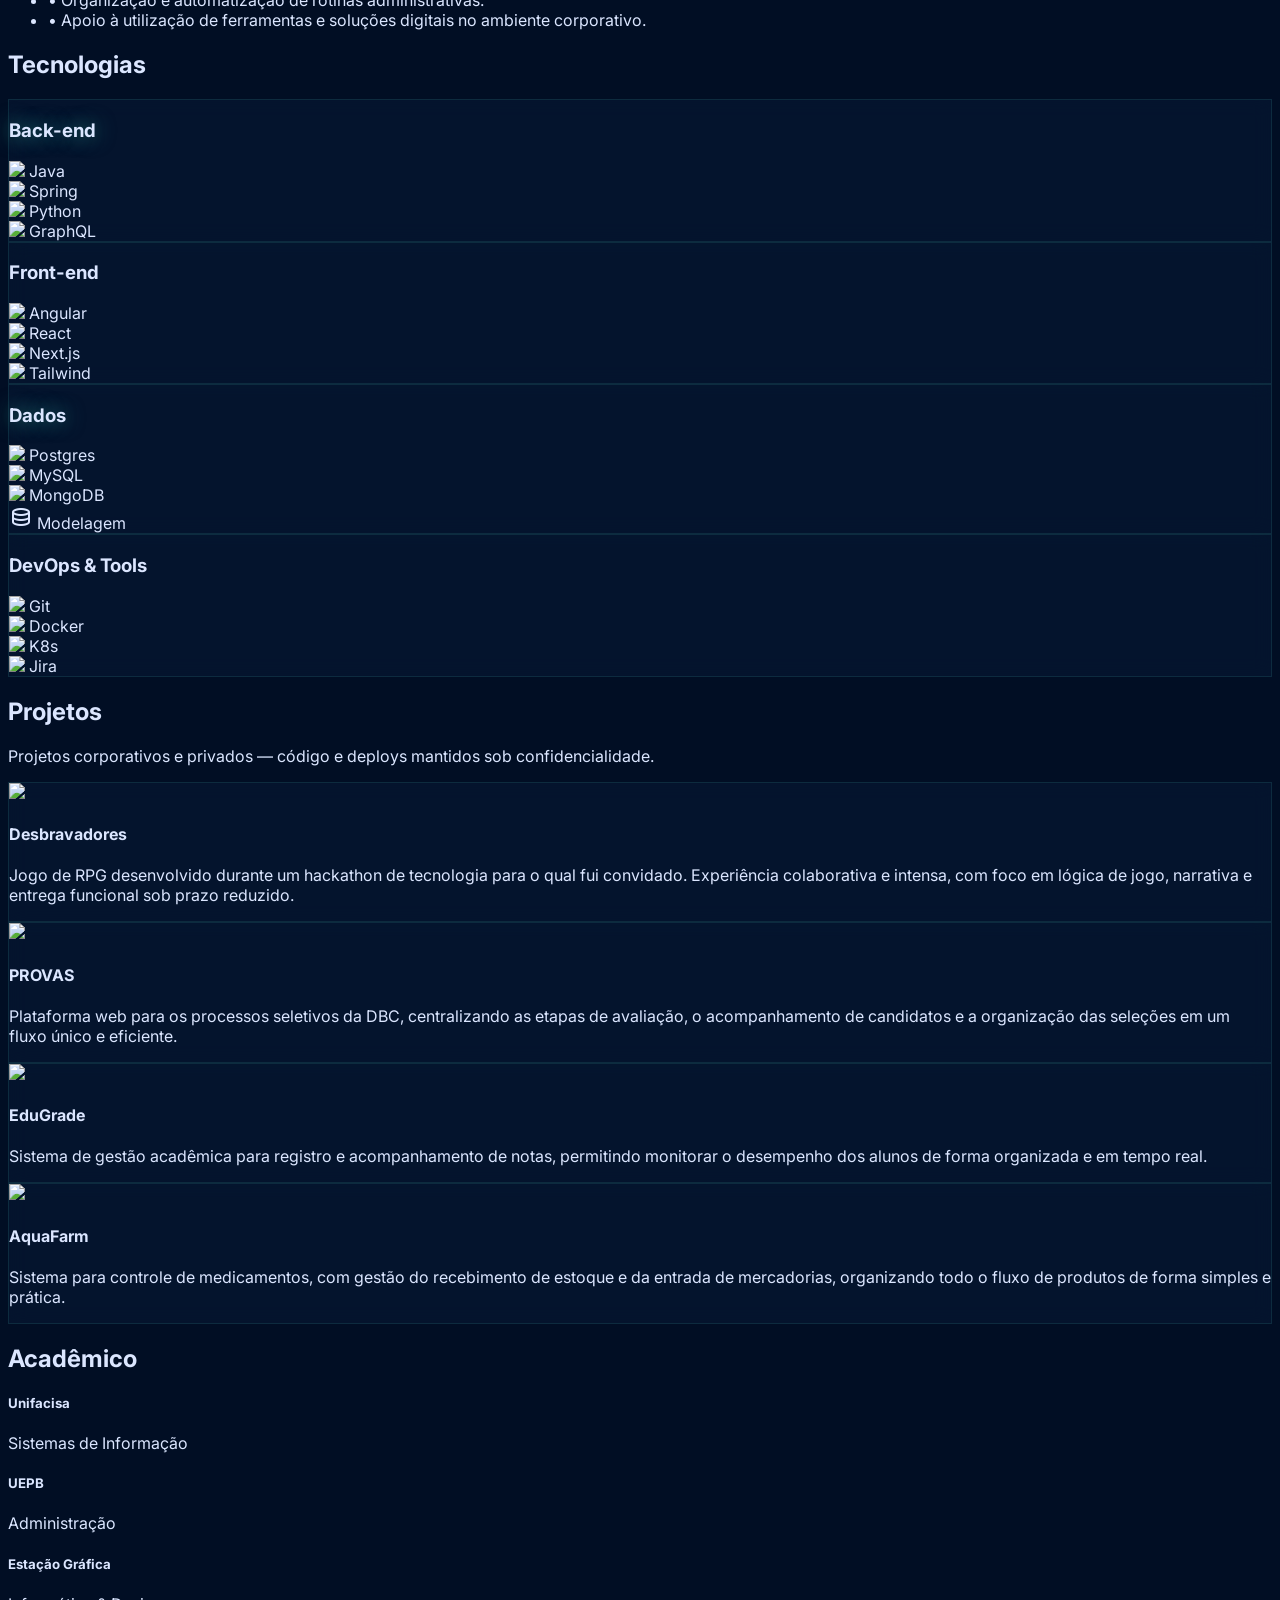
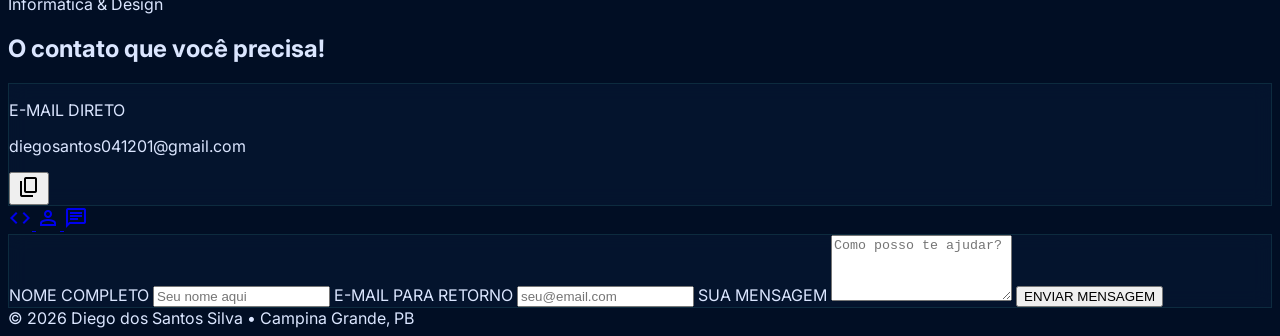
==== commit 4975d7e6: "atualizando melhoria no site" ====
--- a/index.html
+++ b/index.html
@@ -3,268 +3,954 @@
 <head>
     <meta charset="utf-8"/>
     <meta content="width=device-width, initial-scale=1.0" name="viewport"/>
-    <title>Diego Santos | Software Architect</title>
+    
+    <title>Diego Santos | Custom Software Engineering Analyst</title>
     <link rel="icon" type="image/png" href="public/DS- file.png">
-    
+
     <link href="https://unpkg.com/aos@2.3.1/dist/aos.css" rel="stylesheet">
-    
+
     <link href="https://fonts.googleapis.com" rel="preconnect"/>
     <link crossorigin="" href="https://fonts.gstatic.com" rel="preconnect"/>
     <link href="https://fonts.googleapis.com/css2?family=Inter:wght@300;400;500;600&family=Space+Grotesk:wght@300;400;500;600;700&display=swap" rel="stylesheet"/>
     <link href="https://fonts.googleapis.com/css2?family=Material+Symbols+Outlined:wght@100..700&display=swap" rel="stylesheet"/>
+
     <link rel="stylesheet" href="css/styles.css">
 
     <script src="https://cdn.tailwindcss.com?plugins=forms"></script>
+
     <script>
         tailwind.config = {
             darkMode: "class",
             theme: {
                 extend: {
                     colors: {
-                        "primary": "#58f5d1", "tertiary": "#6cd6ff", "surface": "#010e24",
-                        "on-surface": "#dbe6ff", "on-surface-variant": "#9eabc8",
-                        "surface-container-low": "#02132b", "surface-container-high": "#0b203d",
-                        "surface-container-highest": "#102645", "outline-variant": "#3b4861",
+                        "primary": "#58f5d1",
+                        "tertiary": "#6cd6ff",
+                        "surface": "#010e24",
+                        "on-surface": "#dbe6ff",
+                        "on-surface-variant": "#9eabc8",
+                        "surface-container-low": "#02132b",
+                        "surface-container-high": "#0b203d",
+                        "surface-container-highest": "#102645",
+                        "outline-variant": "#3b4861",
                     },
-                    fontFamily: { "headline": ["Space Grotesk"], "body": ["Inter"] }
+                    fontFamily: {
+                        "headline": ["Space Grotesk"],
+                        "body": ["Inter"]
+                    }
                 }
             }
         }
     </script>
 </head>
+
 <body class="selection:bg-primary selection:text-on-primary">
 
-
+    <!-- NAVBAR -->
     <nav class="fixed top-0 w-full z-50 bg-[#010e24]/90 backdrop-blur-xl border-b border-outline-variant/20">
         <div class="flex justify-between items-center px-8 h-20 max-w-7xl mx-auto w-full">
-<a href="#inicio" class="text-2xl font-bold tracking-tighter text-primary font-headline animate-pulse cursor-pointer hover:scale-110 transition-transform">
-    DS
-</a>            <div class="hidden md:flex items-center gap-8">
-                <a class="nav-link text-on-surface-variant font-headline text-xs uppercase tracking-widest" href="#sobre" data-i18n="nav-about">Sobre</a>
-                <a class="nav-link text-on-surface-variant font-headline text-xs uppercase tracking-widest" href="#carreira" data-i18n="nav-career">Carreira</a>
-                <a class="nav-link text-on-surface-variant font-headline text-xs uppercase tracking-widest" href="#tecnologias" data-i18n="nav-tech">Tecnologias</a>
-                <a class="nav-link text-on-surface-variant font-headline text-xs uppercase tracking-widest" href="#projetos" data-i18n="nav-projects">Projetos</a>
-                <a class="nav-link text-on-surface-variant font-headline text-xs uppercase tracking-widest" href="#academico" data-i18n="nav-edu">Acadêmico</a>
-                <a class="nav-link text-on-surface-variant font-headline text-xs uppercase tracking-widest" href="#contato" data-i18n="nav-contact">Contato</a>
+
+            <a href="#inicio"
+               class="text-2xl font-bold tracking-tighter text-primary font-headline animate-pulse cursor-pointer hover:scale-110 transition-transform">
+                DS
+            </a>
+
+            <div class="hidden md:flex items-center gap-8">
+                <a class="nav-link text-on-surface-variant font-headline text-xs uppercase tracking-widest"
+                   href="#sobre"
+                   data-i18n="nav-about">
+                    Sobre
+                </a>
+
+                <a class="nav-link text-on-surface-variant font-headline text-xs uppercase tracking-widest"
+                   href="#carreira"
+                   data-i18n="nav-career">
+                    Carreira
+                </a>
+
+                <a class="nav-link text-on-surface-variant font-headline text-xs uppercase tracking-widest"
+                   href="#tecnologias"
+                   data-i18n="nav-tech">
+                    Tecnologias
+                </a>
+
+                <a class="nav-link text-on-surface-variant font-headline text-xs uppercase tracking-widest"
+                   href="#projetos"
+                   data-i18n="nav-projects">
+                    Projetos
+                </a>
+
+                <a class="nav-link text-on-surface-variant font-headline text-xs uppercase tracking-widest"
+                   href="#academico"
+                   data-i18n="nav-edu">
+                    Acadêmico
+                </a>
+
+                <a class="nav-link text-on-surface-variant font-headline text-xs uppercase tracking-widest"
+                   href="#contato"
+                   data-i18n="nav-contact">
+                    Contato
+                </a>
             </div>
+
             <div class="flex items-center gap-3 px-4 py-2 bg-surface-container-high rounded-full border border-outline-variant/30">
                 <div class="flex gap-3 text-[10px] font-bold uppercase tracking-widest">
-                    <span id="btn-pt" class="lang-btn active-lang cursor-pointer" onclick="setLanguage('pt')">PT</span>
-                    <span id="btn-en" class="lang-btn cursor-pointer opacity-50" onclick="setLanguage('en')">EN</span>
+                    <span id="btn-pt"
+                          class="lang-btn active-lang cursor-pointer"
+                          onclick="setLanguage('pt')">
+                        PT
+                    </span>
+
+                    <span id="btn-en"
+                          class="lang-btn cursor-pointer opacity-50"
+                          onclick="setLanguage('en')">
+                        EN
+                    </span>
                 </div>
             </div>
+
         </div>
     </nav>
 
+
     <main class="relative">
+
+        <!-- INÍCIO -->
         <main id="inicio" class="relative"></main>
+
         <section class="min-h-screen flex items-center justify-center px-8 relative overflow-hidden">
+
             <div class="max-w-7xl mx-auto w-full grid grid-cols-1 md:grid-cols-12 gap-12 items-center relative z-10">
-                <div class="md:col-span-7 space-y-8" data-aos="fade-up" data-aos-duration="1200">
-                    <h1 class="text-6xl md:text-8xl font-headline font-bold text-on-surface glow-primary leading-tight">Diego dos Santos Silva</h1>
-                    <p class="text-xl md:text-2xl font-light text-on-surface-variant leading-relaxed" data-i18n="hero-desc">Desenvolvedor Full Stack Java & Especialista em Dados.</p>
+
+                <div class="md:col-span-7 space-y-8"
+                     data-aos="fade-up"
+                     data-aos-duration="1200">
+
+                    <h1 class="text-6xl md:text-8xl font-headline font-bold text-on-surface glow-primary leading-tight">
+                        Diego dos Santos Silva
+                    </h1>
+
+                    <p class="text-xl md:text-2xl font-light text-on-surface-variant leading-relaxed"
+                       data-i18n="hero-desc">
+                        Desenvolvedor Back-end Java & Custom Software Engineering Analyst.
+                    </p>
+
                     <div class="flex flex-wrap gap-4 mt-4">
-                        <a href="documentos/CV-DS ATUAL.pdf" download="Curriculo_Diego_Santos.pdf" class="px-8 py-4 border-2 border-primary text-primary hover:bg-primary hover:text-surface font-black text-xs tracking-widest uppercase flex items-center gap-3 transition-all duration-300 rounded-xl shadow-[0_0_15px_rgba(88,245,209,0.2)]">Download CV <span class="material-symbols-outlined">download</span></a>
-                        <a href="https://api.whatsapp.com/send?phone=5583988195457&text=Olá Diego" target="_blank" class="px-8 py-4 border-2 border-outline-variant text-on-surface hover:border-primary hover:text-primary font-black text-xs uppercase flex items-center gap-3 transition-all duration-300 rounded-xl" data-i18n="hero-chat">Vamos conversar? <span class="material-symbols-outlined">chat</span></a>
+
+                        <a href="documentos/CV-DS-ATUAL.pdf"
+                           download="Curriculo_Diego_Santos.pdf"
+                           class="px-8 py-4 border-2 border-primary text-primary hover:bg-primary hover:text-surface font-black text-xs tracking-widest uppercase flex items-center gap-3 transition-all duration-300 rounded-xl shadow-[0_0_15px_rgba(88,245,209,0.2)]">
+
+                            Download CV
+
+                            <span class="material-symbols-outlined">
+                                download
+                            </span>
+                        </a>
+
+                        <a href="https://api.whatsapp.com/send?phone=5583988195457&text=Olá Diego"
+                           target="_blank"
+                           class="px-8 py-4 border-2 border-outline-variant text-on-surface hover:border-primary hover:text-primary font-black text-xs uppercase flex items-center gap-3 transition-all duration-300 rounded-xl"
+                           data-i18n="hero-chat">
+
+                            Vamos conversar?
+
+                            <span class="material-symbols-outlined">
+                                chat
+                            </span>
+                        </a>
+
                     </div>
                 </div>
-                <div class="md:col-span-5 flex justify-center" data-aos="fade-left" data-aos-delay="400">
+
+
+                <div class="md:col-span-5 flex justify-center"
+                     data-aos="fade-left"
+                     data-aos-delay="400">
+
                     <div class="relative group">
+
                         <div class="absolute -inset-6 bg-gradient-to-tr from-primary to-tertiary opacity-10 blur-3xl group-hover:opacity-30 transition-opacity duration-700"></div>
+
                         <div class="photo-frame">
+
                             <div class="relative w-72 h-[400px] md:w-80 md:h-[480px] overflow-hidden rounded-[1.5rem]">
-                                <img src="public/DS.jpg" alt="Diego dos Santos Silva" class="w-full h-full object-cover grayscale group-hover:grayscale-0 transition-all duration-700 scale-105 group-hover:scale-100">
+
+                                <img src="public/DS.jpg"
+                                     alt="Diego dos Santos Silva"
+                                     class="w-full h-full object-cover grayscale group-hover:grayscale-0 transition-all duration-700 scale-105 group-hover:scale-100">
+
                                 <div class="absolute inset-0 bg-gradient-to-t from-surface/60 to-transparent opacity-60 group-hover:opacity-20 transition-opacity duration-700"></div>
-                            </div>
-                        </div>
+
+                            </div>
+
+                        </div>
+
                         <div class="absolute -bottom-4 -right-4 p-4 bg-surface/90 border border-primary/20 backdrop-blur-md rounded-2xl shadow-2xl">
-                            <p class="text-[10px] font-bold text-primary uppercase tracking-tighter">Stack Principal</p>
-                            <p class="text-xs font-headline font-bold text-on-surface">JAVA & SPRING</p>
-                        </div>
-                    </div>
+
+                            <p class="text-[10px] font-bold text-primary uppercase tracking-tighter">
+                                Stack Principal
+                            </p>
+
+                            <p class="text-xs font-headline font-bold text-on-surface">
+                                JAVA & SPRING
+                            </p>
+
+                        </div>
+
+                    </div>
+                </div>
+
+            </div>
+        </section>
+
+
+        <!-- SOBRE -->
+        <section class="py-32 px-8 bg-surface-container-low"
+                 id="sobre"
+                 data-aos="fade-up">
+
+            <div class="max-w-4xl mx-auto">
+
+                <h2 class="text-3xl font-headline font-bold text-primary mb-12 flex items-center gap-4"
+                    data-i18n="about-title">
+
+                    <span class="w-12 h-[2px] bg-primary"></span>
+
+                    Sobre o Profissional
+                </h2>
+
+                <div class="glass-card p-10 rounded-3xl">
+
+                    <p class="text-lg text-on-surface-variant leading-relaxed space-y-6"
+                       data-i18n="about-full">
+                    </p>
+
                 </div>
             </div>
         </section>
 
-        <section class="py-32 px-8 bg-surface-container-low" id="sobre" data-aos="fade-up">
-            <div class="max-w-4xl mx-auto">
-                <h2 class="text-3xl font-headline font-bold text-primary mb-12 flex items-center gap-4" data-i18n="about-title"><span class="w-12 h-[2px] bg-primary"></span> Sobre o Profissional</h2>
-                <div class="glass-card p-10 rounded-3xl">
-                    <p class="text-lg text-on-surface-variant leading-relaxed space-y-6" data-i18n="about-full"></p>
+
+        <!-- CARREIRA -->
+        <section class="py-32 px-8"
+                 id="carreira"
+                 data-aos="fade-up">
+
+            <div class="max-w-5xl mx-auto">
+
+                <h2 class="text-3xl font-headline font-bold text-primary mb-20 text-center uppercase tracking-tighter"
+                    data-i18n="nav-career">
+
+                    Experiência Profissional
+                </h2>
+
+                <div class="space-y-16">
+
+
+                    <!-- ACCENTURE -->
+                    <div class="relative pl-12 border-l-2 border-primary/20"
+                         data-aos="fade-left">
+
+                        <div class="absolute w-6 h-6 bg-[#010e24] border-2 border-primary rounded-full -left-[13px] top-0 shadow-[0_0_15px_rgba(88,245,209,0.5)]">
+                        </div>
+
+                        <div class="flex flex-col md:flex-row justify-between mb-6">
+
+                            <div>
+
+                                <h3 class="text-2xl font-bold text-on-surface">
+                                    Accenture
+                                </h3>
+
+                                <p class="text-primary font-medium">
+                                    Custom Software Engineering Analyst (Pleno)
+                                </p>
+
+                            </div>
+
+                            <span class="text-on-surface-variant font-mono text-sm mt-2">
+                                Set 2026 – Atual
+                            </span>
+
+                        </div>
+
+                        <ul class="text-on-surface-variant space-y-2 list-none text-sm leading-relaxed"
+                            data-i18n="exp-accenture-full">
+                        </ul>
+
+                    </div>
+
+
+                    <!-- GLOBO -->
+                    <div class="relative pl-12 border-l-2 border-tertiary/20"
+                         data-aos="fade-left"
+                         data-aos-delay="100">
+
+                        <div class="absolute w-6 h-6 bg-[#010e24] border-2 border-tertiary rounded-full -left-[13px] top-0 shadow-[0_0_15px_rgba(108,214,255,0.3)]">
+                        </div>
+
+                        <div class="flex flex-col md:flex-row justify-between mb-6">
+
+                            <div>
+
+                                <h3 class="text-2xl font-bold text-on-surface">
+                                    Globo
+                                </h3>
+
+                                <p class="text-tertiary font-medium">
+                                    Desenvolvedor Full Stack Java
+                                </p>
+
+                            </div>
+
+                            <span class="text-on-surface-variant font-mono text-sm mt-2">
+                                Jun 2026 – Set 2026
+                            </span>
+
+                        </div>
+
+                        <ul class="text-on-surface-variant space-y-2 list-none text-sm leading-relaxed"
+                            data-i18n="exp-globo-full">
+                        </ul>
+
+                    </div>
+
+
+                    <!-- DBC -->
+                    <div class="relative pl-12 border-l-2 border-outline-variant/30"
+                         data-aos="fade-left"
+                         data-aos-delay="200">
+
+                        <div class="absolute w-6 h-6 bg-[#010e24] border-2 border-outline-variant rounded-full -left-[13px] top-0">
+                        </div>
+
+                        <div class="flex flex-col md:flex-row justify-between mb-6">
+
+                            <div>
+
+                                <h3 class="text-2xl font-bold text-on-surface">
+                                    DBC
+                                </h3>
+
+                                <p class="text-on-surface-variant font-medium">
+                                    Desenvolvedor Full Stack
+                                </p>
+
+                            </div>
+
+                            <span class="text-on-surface-variant font-mono text-sm mt-2">
+                                Nov 2025 – Jun 2026
+                            </span>
+
+                        </div>
+
+                        <ul class="text-on-surface-variant space-y-2 list-none text-sm leading-relaxed"
+                            data-i18n="exp-dbc-full">
+                        </ul>
+
+                    </div>
+
+
+                    <!-- INSS -->
+                    <div class="relative pl-12 border-l-2 border-outline-variant/30"
+                         data-aos="fade-left"
+                         data-aos-delay="300">
+
+                        <div class="absolute w-6 h-6 bg-[#010e24] border-2 border-outline-variant rounded-full -left-[13px] top-0">
+                        </div>
+
+                        <div class="flex flex-col md:flex-row justify-between mb-6">
+
+                            <div>
+
+                                <h3 class="text-2xl font-bold text-on-surface">
+                                    INSS
+                                </h3>
+
+                                <p class="text-on-surface-variant font-medium">
+                                    Analista de Sistemas e Infraestrutura de TI
+                                </p>
+
+                            </div>
+
+                            <span class="text-on-surface-variant font-mono text-sm mt-2">
+                                Mar 2025 – Nov 2025
+                            </span>
+
+                        </div>
+
+                        <ul class="text-on-surface-variant space-y-2 list-none text-sm leading-relaxed"
+                            data-i18n="exp-inss-full">
+                        </ul>
+
+                    </div>
+
+
+                    <!-- STEFANINI -->
+                    <div class="relative pl-12 border-l-2 border-outline-variant/30"
+                         data-aos="fade-left"
+                         data-aos-delay="400">
+
+                        <div class="absolute w-6 h-6 bg-[#010e24] border-2 border-outline-variant rounded-full -left-[13px] top-0">
+                        </div>
+
+                        <div class="flex flex-col md:flex-row justify-between mb-6">
+
+                            <div>
+
+                                <h3 class="text-2xl font-bold text-on-surface">
+                                    Stefanini Brasil
+                                </h3>
+
+                                <p class="text-on-surface-variant font-medium">
+                                    Especialista em Suporte ao Cliente
+                                </p>
+
+                            </div>
+
+                            <span class="text-on-surface-variant font-mono text-sm mt-2">
+                                Abr 2023 – Nov 2023
+                            </span>
+
+                        </div>
+
+                        <ul class="text-on-surface-variant space-y-2 list-none text-sm leading-relaxed"
+                            data-i18n="exp-stef-full">
+                        </ul>
+
+                    </div>
+
+
+                    <!-- FERROFORT -->
+                    <div class="relative pl-12 border-l-2 border-outline-variant/30"
+                         data-aos="fade-left"
+                         data-aos-delay="500">
+
+                        <div class="absolute w-6 h-6 bg-[#010e24] border-2 border-outline-variant rounded-full -left-[13px] top-0">
+                        </div>
+
+                        <div class="flex flex-col md:flex-row justify-between mb-6">
+
+                            <div>
+
+                                <h3 class="text-2xl font-bold text-on-surface">
+                                    FerroFort
+                                </h3>
+
+                                <p class="text-on-surface-variant font-medium">
+                                    Técnico de Suporte de TI
+                                </p>
+
+                            </div>
+
+                            <span class="text-on-surface-variant font-mono text-sm mt-2">
+                                Jan 2020 – Mar 2023
+                            </span>
+
+                        </div>
+
+                        <ul class="text-on-surface-variant space-y-2 list-none text-sm leading-relaxed"
+                            data-i18n="exp-ferro-full">
+                        </ul>
+
+                    </div>
+
                 </div>
             </div>
         </section>
 
-        <section class="py-32 px-8" id="carreira" data-aos="fade-up">
-            <div class="max-w-5xl mx-auto">
-                <h2 class="text-3xl font-headline font-bold text-primary mb-20 text-center uppercase tracking-tighter" data-i18n="nav-career">Experiência Profissional</h2>
-                <div class="space-y-16">
-                    <div class="relative pl-12 border-l-2 border-primary/20" data-aos="fade-left">
-                        <div class="absolute w-6 h-6 bg-[#010e24] border-2 border-primary rounded-full -left-[13px] top-0 shadow-[0_0_15px_rgba(88,245,209,0.5)]"></div>
-                        <div class="flex flex-col md:flex-row justify-between mb-6">
-                            <div><h3 class="text-2xl font-bold text-on-surface">Globo</h3><p class="text-primary font-medium">Desenvolvedor Full Stack Java</p></div>
-                            <span class="text-on-surface-variant font-mono text-sm mt-2">Jun 2026 – Atual</span>
-                        </div>
-                        <ul class="text-on-surface-variant space-y-2 list-none text-sm leading-relaxed" data-i18n="exp-globo-full"></ul>
-                    </div>
-                    <div class="relative pl-12 border-l-2 border-tertiary/20" data-aos="fade-left" data-aos-delay="100">
-                        <div class="absolute w-6 h-6 bg-[#010e24] border-2 border-tertiary rounded-full -left-[13px] top-0 shadow-[0_0_15px_rgba(108,214,255,0.3)]"></div>
-                        <div class="flex flex-col md:flex-row justify-between mb-6">
-                            <div><h3 class="text-2xl font-bold text-on-surface">DBC</h3><p class="text-tertiary font-medium">Desenvolvedor Full Stack</p></div>
-                            <span class="text-on-surface-variant font-mono text-sm mt-2">Nov 2025 – Jun 2026</span>
-                        </div>
-                        <ul class="text-on-surface-variant space-y-2 list-none text-sm leading-relaxed" data-i18n="exp-dbc-full"></ul>
-                    </div>
-                    <div class="relative pl-12 border-l-2 border-outline-variant/30" data-aos="fade-left" data-aos-delay="200">
-                        <div class="absolute w-6 h-6 bg-[#010e24] border-2 border-outline-variant rounded-full -left-[13px] top-0"></div>
-                        <div class="flex flex-col md:flex-row justify-between mb-6">
-                            <div><h3 class="text-2xl font-bold text-on-surface">INSS</h3><p class="text-on-surface-variant font-medium">Analista de Sistemas e Infraestrutura de TI</p></div>
-                            <span class="text-on-surface-variant font-mono text-sm mt-2">Mar 2025 – Nov 2025</span>
-                        </div>
-                        <ul class="text-on-surface-variant space-y-2 list-none text-sm leading-relaxed" data-i18n="exp-inss-full"></ul>
-                    </div>
-                    <div class="relative pl-12 border-l-2 border-outline-variant/30" data-aos="fade-left" data-aos-delay="300">
-                        <div class="absolute w-6 h-6 bg-[#010e24] border-2 border-outline-variant rounded-full -left-[13px] top-0"></div>
-                        <div class="flex flex-col md:flex-row justify-between mb-6">
-                            <div><h3 class="text-2xl font-bold text-on-surface">Stefanini Brasil</h3><p class="text-on-surface-variant font-medium">Especialista em Suporte ao Cliente</p></div>
-                            <span class="text-on-surface-variant font-mono text-sm mt-2">Abr 2023 – Nov 2023</span>
-                        </div>
-                        <ul class="text-on-surface-variant space-y-2 list-none text-sm leading-relaxed" data-i18n="exp-stef-full"></ul>
-                    </div>
-                    <div class="relative pl-12 border-l-2 border-outline-variant/30" data-aos="fade-left" data-aos-delay="400">
-                        <div class="absolute w-6 h-6 bg-[#010e24] border-2 border-outline-variant rounded-full -left-[13px] top-0"></div>
-                        <div class="flex flex-col md:flex-row justify-between mb-6">
-                            <div><h3 class="text-2xl font-bold text-on-surface">FerroFort</h3><p class="text-on-surface-variant font-medium">Técnico de Suporte de TI </p></div>
-                            <span class="text-on-surface-variant font-mono text-sm mt-2">Jan 2020 – Mar 2023</span>
-                        </div>
-                        <ul class="text-on-surface-variant space-y-2 list-none text-sm leading-relaxed" data-i18n="exp-ferro-full"></ul>
-                    </div>
+
+        <!-- TECNOLOGIAS -->
+        <section class="py-32 px-8 bg-surface-container-highest/10 relative overflow-hidden"
+                 id="tecnologias"
+                 data-aos="fade-up">
+
+            <div class="max-w-7xl mx-auto relative z-10">
+
+                <h2 class="text-4xl md:text-5xl font-headline font-bold text-on-surface text-center mb-24 uppercase tracking-widest"
+                    data-i18n="nav-tech">
+                    Tecnologias
+                </h2>
+
+                <div class="grid grid-cols-1 md:grid-cols-2 lg:grid-cols-4 gap-6">
+
+
+                    <!-- BACKEND -->
+                    <div class="glass-card p-8 rounded-3xl space-y-8 group hover:border-primary/50 transition-all"
+                         data-aos="zoom-in"
+                         data-aos-delay="100">
+
+                        <h3 class="font-headline font-bold text-primary text-xl uppercase glow-primary"
+                            data-i18n="tech-back">
+                            Backend
+                        </h3>
+
+                        <div class="grid grid-cols-2 gap-4">
+
+                            <div class="flex flex-col items-center gap-2 p-3 bg-surface rounded-xl border border-outline-variant/30 hover:scale-105 transition-transform">
+                                <img src="https://cdn.jsdelivr.net/gh/devicons/devicon/icons/java/java-original.svg" class="h-8 w-8">
+                                <span class="text-[9px] font-mono uppercase">Java</span>
+                            </div>
+
+                            <div class="flex flex-col items-center gap-2 p-3 bg-surface rounded-xl border border-outline-variant/30 hover:scale-105 transition-transform">
+                                <img src="https://cdn.jsdelivr.net/gh/devicons/devicon/icons/spring/spring-original.svg" class="h-8 w-8">
+                                <span class="text-[9px] font-mono uppercase">Spring</span>
+                            </div>
+
+                            <div class="flex flex-col items-center gap-2 p-3 bg-surface rounded-xl border border-outline-variant/30 hover:scale-105 transition-transform">
+                                <img src="https://cdn.jsdelivr.net/gh/devicons/devicon/icons/python/python-original.svg" class="h-8 w-8">
+                                <span class="text-[9px] font-mono uppercase">Python</span>
+                            </div>
+
+                            <div class="flex flex-col items-center gap-2 p-3 bg-surface rounded-xl border border-outline-variant/30 hover:scale-105 transition-transform">
+                                <img src="https://cdn.jsdelivr.net/gh/devicons/devicon/icons/graphql/graphql-plain.svg" class="h-8 w-8">
+                                <span class="text-[9px] font-mono uppercase">GraphQL</span>
+                            </div>
+
+                        </div>
+                    </div>
+
+
+                    <!-- FRONTEND -->
+                    <div class="glass-card p-8 rounded-3xl space-y-8 group hover:border-tertiary/50 transition-all"
+                         data-aos="zoom-in"
+                         data-aos-delay="200">
+
+                        <h3 class="font-headline font-bold text-tertiary text-xl uppercase glow-tertiary"
+                            data-i18n="tech-front">
+                            Frontend
+                        </h3>
+
+                        <div class="grid grid-cols-2 gap-4">
+
+                            <div class="flex flex-col items-center gap-2 p-3 bg-surface rounded-xl border border-outline-variant/30 hover:scale-105 transition-transform">
+                                <img src="https://cdn.jsdelivr.net/gh/devicons/devicon/icons/angularjs/angularjs-original.svg" class="h-8 w-8">
+                                <span class="text-[9px] font-mono uppercase">Angular</span>
+                            </div>
+
+                            <div class="flex flex-col items-center gap-2 p-3 bg-surface rounded-xl border border-outline-variant/30 hover:scale-105 transition-transform">
+                                <img src="https://cdn.jsdelivr.net/gh/devicons/devicon/icons/react/react-original.svg" class="h-8 w-8">
+                                <span class="text-[9px] font-mono uppercase">React</span>
+                            </div>
+
+                            <div class="flex flex-col items-center gap-2 p-3 bg-surface rounded-xl border border-outline-variant/30 hover:scale-105 transition-transform">
+                                <img src="https://cdn.jsdelivr.net/gh/devicons/devicon/icons/nextjs/nextjs-original.svg" class="h-8 w-8 invert">
+                                <span class="text-[9px] font-mono uppercase">Next.js</span>
+                            </div>
+
+                            <div class="flex flex-col items-center gap-2 p-3 bg-surface rounded-xl border border-outline-variant/30 hover:scale-105 transition-transform">
+                                <img src="https://cdn.jsdelivr.net/gh/devicons/devicon/icons/tailwindcss/tailwindcss-original.svg" class="h-8 w-8">
+                                <span class="text-[9px] font-mono uppercase">Tailwind</span>
+                            </div>
+
+                        </div>
+                    </div>
+
+
+                    <!-- DADOS -->
+                    <div class="glass-card p-8 rounded-3xl space-y-8 group hover:border-primary/50 transition-all"
+                         data-aos="zoom-in"
+                         data-aos-delay="300">
+
+                        <h3 class="font-headline font-bold text-primary text-xl uppercase glow-primary"
+                            data-i18n="tech-data">
+                            Dados
+                        </h3>
+
+                        <div class="grid grid-cols-2 gap-4">
+
+                            <div class="flex flex-col items-center gap-2 p-3 bg-surface rounded-xl border border-outline-variant/30 hover:scale-105 transition-transform">
+                                <img src="https://cdn.jsdelivr.net/gh/devicons/devicon/icons/postgresql/postgresql-original.svg" class="h-8 w-8">
+                                <span class="text-[9px] font-mono uppercase">Postgres</span>
+                            </div>
+
+                            <div class="flex flex-col items-center gap-2 p-3 bg-surface rounded-xl border border-outline-variant/30 hover:scale-105 transition-transform">
+                                <img src="https://cdn.jsdelivr.net/gh/devicons/devicon/icons/mysql/mysql-original.svg" class="h-8 w-8">
+                                <span class="text-[9px] font-mono uppercase">MySQL</span>
+                            </div>
+
+                            <div class="flex flex-col items-center gap-2 p-3 bg-surface rounded-xl border border-outline-variant/30 hover:scale-105 transition-transform">
+                                <img src="https://cdn.jsdelivr.net/gh/devicons/devicon/icons/mongodb/mongodb-original.svg" class="h-8 w-8">
+                                <span class="text-[9px] font-mono uppercase">MongoDB</span>
+                            </div>
+
+                            <div class="flex flex-col items-center gap-2 p-3 bg-surface rounded-xl border border-outline-variant/30 hover:scale-105 transition-transform">
+                                <span class="material-symbols-outlined text-primary text-2xl">
+                                    database
+                                </span>
+                                <span class="text-[9px] font-mono uppercase">
+                                    Modelagem
+                                </span>
+                            </div>
+
+                        </div>
+                    </div>
+
+
+                    <!-- DEVOPS -->
+                    <div class="glass-card p-8 rounded-3xl space-y-8 group hover:border-tertiary/50 transition-all"
+                         data-aos="zoom-in"
+                         data-aos-delay="400">
+
+                        <h3 class="font-headline font-bold text-tertiary text-xl uppercase glow-tertiary"
+                            data-i18n="tech-devops">
+                            DevOps
+                        </h3>
+
+                        <div class="grid grid-cols-2 gap-4">
+
+                            <div class="flex flex-col items-center gap-2 p-3 bg-surface rounded-xl border border-outline-variant/30 hover:scale-105 transition-transform">
+                                <img src="https://cdn.jsdelivr.net/gh/devicons/devicon/icons/git/git-original.svg" class="h-8 w-8">
+                                <span class="text-[9px] font-mono uppercase">Git</span>
+                            </div>
+
+                            <div class="flex flex-col items-center gap-2 p-3 bg-surface rounded-xl border border-outline-variant/30 hover:scale-105 transition-transform">
+                                <img src="https://cdn.jsdelivr.net/gh/devicons/devicon/icons/docker/docker-original.svg" class="h-8 w-8">
+                                <span class="text-[9px] font-mono uppercase">Docker</span>
+                            </div>
+
+                            <div class="flex flex-col items-center gap-2 p-3 bg-surface rounded-xl border border-outline-variant/30 hover:scale-105 transition-transform">
+                                <img src="https://cdn.jsdelivr.net/gh/devicons/devicon/icons/kubernetes/kubernetes-plain.svg" class="h-8 w-8">
+                                <span class="text-[9px] font-mono uppercase">K8s</span>
+                            </div>
+
+                            <div class="flex flex-col items-center gap-2 p-3 bg-surface rounded-xl border border-outline-variant/30 hover:scale-105 transition-transform">
+                                <img src="https://cdn.jsdelivr.net/gh/devicons/devicon/icons/jira/jira-original.svg" class="h-8 w-8">
+                                <span class="text-[9px] font-mono uppercase">Jira</span>
+                            </div>
+
+                        </div>
+                    </div>
+
                 </div>
             </div>
         </section>
 
-        <section class="py-32 px-8 bg-surface-container-highest/10 relative overflow-hidden" id="tecnologias" data-aos="fade-up">
-            <div class="max-w-7xl mx-auto relative z-10">
-                <h2 class="text-4xl md:text-5xl font-headline font-bold text-on-surface text-center mb-24 uppercase tracking-widest" data-i18n="nav-tech">Tecnologias</h2>
-                <div class="grid grid-cols-1 md:grid-cols-2 lg:grid-cols-4 gap-6">
-                    <div class="glass-card p-8 rounded-3xl space-y-8 group hover:border-primary/50 transition-all" data-aos="zoom-in" data-aos-delay="100">
-                        <h3 class="font-headline font-bold text-primary text-xl uppercase glow-primary" data-i18n="tech-back">Backend</h3>
-                        <div class="grid grid-cols-2 gap-4">
-                            <div class="flex flex-col items-center gap-2 p-3 bg-surface rounded-xl border border-outline-variant/30 hover:scale-105 transition-transform"><img src="https://cdn.jsdelivr.net/gh/devicons/devicon/icons/java/java-original.svg" class="h-8 w-8"><span class="text-[9px] font-mono uppercase">Java</span></div>
-                            <div class="flex flex-col items-center gap-2 p-3 bg-surface rounded-xl border border-outline-variant/30 hover:scale-105 transition-transform"><img src="https://cdn.jsdelivr.net/gh/devicons/devicon/icons/spring/spring-original.svg" class="h-8 w-8"><span class="text-[9px] font-mono uppercase">Spring</span></div>
-                            <div class="flex flex-col items-center gap-2 p-3 bg-surface rounded-xl border border-outline-variant/30 hover:scale-105 transition-transform"><img src="https://cdn.jsdelivr.net/gh/devicons/devicon/icons/python/python-original.svg" class="h-8 w-8"><span class="text-[9px] font-mono uppercase">Python</span></div>
-                            <div class="flex flex-col items-center gap-2 p-3 bg-surface rounded-xl border border-outline-variant/30 hover:scale-105 transition-transform"><img src="https://cdn.jsdelivr.net/gh/devicons/devicon/icons/graphql/graphql-plain.svg" class="h-8 w-8"><span class="text-[9px] font-mono uppercase">GraphQL</span></div>
-                        </div>
-                    </div>
-                    <div class="glass-card p-8 rounded-3xl space-y-8 group hover:border-tertiary/50 transition-all" data-aos="zoom-in" data-aos-delay="200">
-                        <h3 class="font-headline font-bold text-tertiary text-xl uppercase glow-tertiary" data-i18n="tech-front">Frontend</h3>
-                        <div class="grid grid-cols-2 gap-4">
-                            <div class="flex flex-col items-center gap-2 p-3 bg-surface rounded-xl border border-outline-variant/30 hover:scale-105 transition-transform"><img src="https://cdn.jsdelivr.net/gh/devicons/devicon/icons/angularjs/angularjs-original.svg" class="h-8 w-8"><span class="text-[9px] font-mono uppercase">Angular</span></div>
-                            <div class="flex flex-col items-center gap-2 p-3 bg-surface rounded-xl border border-outline-variant/30 hover:scale-105 transition-transform"><img src="https://cdn.jsdelivr.net/gh/devicons/devicon/icons/react/react-original.svg" class="h-8 w-8"><span class="text-[9px] font-mono uppercase">React</span></div>
-                            <div class="flex flex-col items-center gap-2 p-3 bg-surface rounded-xl border border-outline-variant/30 hover:scale-105 transition-transform"><img src="https://cdn.jsdelivr.net/gh/devicons/devicon/icons/nextjs/nextjs-original.svg" class="h-8 w-8 invert"><span class="text-[9px] font-mono uppercase">Next.js</span></div>
-                            <div class="flex flex-col items-center gap-2 p-3 bg-surface rounded-xl border border-outline-variant/30 hover:scale-105 transition-transform"><img src="https://cdn.jsdelivr.net/gh/devicons/devicon/icons/tailwindcss/tailwindcss-original.svg" class="h-8 w-8"><span class="text-[9px] font-mono uppercase">Tailwind</span></div>
-                        </div>
-                    </div>
-                    <div class="glass-card p-8 rounded-3xl space-y-8 group hover:border-primary/50 transition-all" data-aos="zoom-in" data-aos-delay="300">
-                        <h3 class="font-headline font-bold text-primary text-xl uppercase glow-primary" data-i18n="tech-data">Dados</h3>
-                        <div class="grid grid-cols-2 gap-4">
-                            <div class="flex flex-col items-center gap-2 p-3 bg-surface rounded-xl border border-outline-variant/30 hover:scale-105 transition-transform"><img src="https://cdn.jsdelivr.net/gh/devicons/devicon/icons/postgresql/postgresql-original.svg" class="h-8 w-8"><span class="text-[9px] font-mono uppercase">Postgres</span></div>
-                            <div class="flex flex-col items-center gap-2 p-3 bg-surface rounded-xl border border-outline-variant/30 hover:scale-105 transition-transform"><img src="https://cdn.jsdelivr.net/gh/devicons/devicon/icons/mysql/mysql-original.svg" class="h-8 w-8"><span class="text-[9px] font-mono uppercase">MySQL</span></div>
-                            <div class="flex flex-col items-center gap-2 p-3 bg-surface rounded-xl border border-outline-variant/30 hover:scale-105 transition-transform"><img src="https://cdn.jsdelivr.net/gh/devicons/devicon/icons/mongodb/mongodb-original.svg" class="h-8 w-8"><span class="text-[9px] font-mono uppercase">MongoDB</span></div>
-                            <div class="flex flex-col items-center gap-2 p-3 bg-surface rounded-xl border border-outline-variant/30 hover:scale-105 transition-transform"><span class="material-symbols-outlined text-primary text-2xl">database</span><span class="text-[9px] font-mono uppercase">Modelagem</span></div>
-                        </div>
-                    </div>
-                    <div class="glass-card p-8 rounded-3xl space-y-8 group hover:border-tertiary/50 transition-all" data-aos="zoom-in" data-aos-delay="400">
-                        <h3 class="font-headline font-bold text-tertiary text-xl uppercase glow-tertiary" data-i18n="tech-devops">DevOps</h3>
-                        <div class="grid grid-cols-2 gap-4">
-                            <div class="flex flex-col items-center gap-2 p-3 bg-surface rounded-xl border border-outline-variant/30 hover:scale-105 transition-transform"><img src="https://cdn.jsdelivr.net/gh/devicons/devicon/icons/git/git-original.svg" class="h-8 w-8"><span class="text-[9px] font-mono uppercase">Git</span></div>
-                            <div class="flex flex-col items-center gap-2 p-3 bg-surface rounded-xl border border-outline-variant/30 hover:scale-105 transition-transform"><img src="https://cdn.jsdelivr.net/gh/devicons/devicon/icons/docker/docker-original.svg" class="h-8 w-8"><span class="text-[9px] font-mono uppercase">Docker</span></div>
-                            <div class="flex flex-col items-center gap-2 p-3 bg-surface rounded-xl border border-outline-variant/30 hover:scale-105 transition-transform"><img src="https://cdn.jsdelivr.net/gh/devicons/devicon/icons/kubernetes/kubernetes-plain.svg" class="h-8 w-8"><span class="text-[9px] font-mono uppercase">K8s</span></div>
-                            <div class="flex flex-col items-center gap-2 p-3 bg-surface rounded-xl border border-outline-variant/30 hover:scale-105 transition-transform"><img src="https://cdn.jsdelivr.net/gh/devicons/devicon/icons/jira/jira-original.svg" class="h-8 w-8"><span class="text-[9px] font-mono uppercase">Jira</span></div>
-                        </div>
-                    </div>
+
+        <!-- PROJETOS -->
+        <section class="py-32 px-8 bg-surface-container-low"
+                 id="projetos"
+                 data-aos="fade-up">
+
+            <div class="max-w-7xl mx-auto">
+
+                <div class="text-center mb-20">
+
+                    <h2 class="text-3xl font-headline font-bold uppercase tracking-widest"
+                        data-i18n="nav-projects">
+                        Projetos
+                    </h2>
+
+                    <p class="text-xs text-on-surface-variant mt-4 tracking-wide max-w-xl mx-auto leading-relaxed"
+                       data-i18n="proj-subtitle">
+                        Projetos corporativos e privados — código e deploys mantidos sob confidencialidade.
+                    </p>
+
+                </div>
+
+
+                <div class="grid grid-cols-1 md:grid-cols-2 lg:grid-cols-4 gap-8">
+
+                    <div class="glass-card p-6 rounded-3xl group"
+                         data-aos="zoom-in"
+                         data-aos-delay="100">
+
+                        <div class="aspect-video rounded-2xl overflow-hidden mb-6">
+
+                            <img src="https://images.unsplash.com/photo-1550745165-9bc0b252726f?auto=format&fit=crop&w=600"
+                                 class="w-full h-full object-cover group-hover:scale-110 transition-transform">
+
+                        </div>
+
+                        <h4 class="font-bold text-primary text-xl mb-3">
+                            Desbravadores
+                        </h4>
+
+                        <p class="text-xs text-on-surface-variant leading-relaxed"
+                           data-i18n="proj-desb">
+                        </p>
+
+                    </div>
+
+
+                    <div class="glass-card p-6 rounded-3xl group"
+                         data-aos="zoom-in"
+                         data-aos-delay="200">
+
+                        <div class="aspect-video rounded-2xl overflow-hidden mb-6">
+
+                            <img src="https://images.unsplash.com/photo-1522071820081-009f0129c71c?auto=format&fit=crop&w=600"
+                                 class="w-full h-full object-cover group-hover:scale-110 transition-transform">
+
+                        </div>
+
+                        <h4 class="font-bold text-tertiary text-xl mb-3">
+                            PROVAS
+                        </h4>
+
+                        <p class="text-xs text-on-surface-variant leading-relaxed"
+                           data-i18n="proj-provas">
+                        </p>
+
+                    </div>
+
+
+                    <div class="glass-card p-6 rounded-3xl group"
+                         data-aos="zoom-in"
+                         data-aos-delay="300">
+
+                        <div class="aspect-video rounded-2xl overflow-hidden mb-6">
+
+                            <img src="https://images.unsplash.com/photo-1434030216411-0b793f4b4173?auto=format&fit=crop&w=600"
+                                 class="w-full h-full object-cover group-hover:scale-110 transition-transform">
+
+                        </div>
+
+                        <h4 class="font-bold text-on-surface text-xl mb-3">
+                            EduGrade
+                        </h4>
+
+                        <p class="text-xs text-on-surface-variant leading-relaxed"
+                           data-i18n="proj-edu">
+                        </p>
+
+                    </div>
+
+
+                    <div class="glass-card p-6 rounded-3xl group"
+                         data-aos="zoom-in"
+                         data-aos-delay="400">
+
+                        <div class="aspect-video rounded-2xl overflow-hidden mb-6">
+
+                            <img src="https://images.unsplash.com/photo-1576091160550-2173dba999ef?auto=format&fit=crop&w=600"
+                                 class="w-full h-full object-cover group-hover:scale-110 transition-transform">
+
+                        </div>
+
+                        <h4 class="font-bold text-primary text-xl mb-3">
+                            AquaFarm
+                        </h4>
+
+                        <p class="text-xs text-on-surface-variant leading-relaxed"
+                           data-i18n="proj-aqua">
+                        </p>
+
+                    </div>
+
                 </div>
             </div>
         </section>
 
-        <section class="py-32 px-8 bg-surface-container-low" id="projetos" data-aos="fade-up">
-            <div class="max-w-7xl mx-auto">
-                <div class="text-center mb-20">
-                    <h2 class="text-3xl font-headline font-bold uppercase tracking-widest" data-i18n="nav-projects">Projetos</h2>
-                    <p class="text-xs text-on-surface-variant mt-4 tracking-wide max-w-xl mx-auto leading-relaxed" data-i18n="proj-subtitle">Projetos corporativos e privados — código e deploys mantidos sob confidencialidade.</p>
-                </div>
-                <div class="grid grid-cols-1 md:grid-cols-2 lg:grid-cols-4 gap-8">
-                    <div class="glass-card p-6 rounded-3xl group" data-aos="zoom-in" data-aos-delay="100">
-                        <div class="aspect-video rounded-2xl overflow-hidden mb-6"><img src="https://images.unsplash.com/photo-1550745165-9bc0b252726f?auto=format&fit=crop&w=600" class="w-full h-full object-cover group-hover:scale-110 transition-transform"></div>
-                        <h4 class="font-bold text-primary text-xl mb-3">Desbravadores</h4><p class="text-xs text-on-surface-variant leading-relaxed" data-i18n="proj-desb"></p>
-                    </div>
-                    <div class="glass-card p-6 rounded-3xl group" data-aos="zoom-in" data-aos-delay="200">
-                        <div class="aspect-video rounded-2xl overflow-hidden mb-6"><img src="https://images.unsplash.com/photo-1522071820081-009f0129c71c?auto=format&fit=crop&w=600" class="w-full h-full object-cover group-hover:scale-110 transition-transform"></div>
-                        <h4 class="font-bold text-tertiary text-xl mb-3">PROVAS</h4><p class="text-xs text-on-surface-variant leading-relaxed" data-i18n="proj-provas"></p>
-                    </div>
-                    <div class="glass-card p-6 rounded-3xl group" data-aos="zoom-in" data-aos-delay="300">
-                        <div class="aspect-video rounded-2xl overflow-hidden mb-6"><img src="https://images.unsplash.com/photo-1434030216411-0b793f4b4173?auto=format&fit=crop&w=600" class="w-full h-full object-cover group-hover:scale-110 transition-transform"></div>
-                        <h4 class="font-bold text-on-surface text-xl mb-3">EduGrade</h4><p class="text-xs text-on-surface-variant leading-relaxed" data-i18n="proj-edu"></p>
-                    </div>
-                    <div class="glass-card p-6 rounded-3xl group" data-aos="zoom-in" data-aos-delay="400">
-                        <div class="aspect-video rounded-2xl overflow-hidden mb-6"><img src="https://images.unsplash.com/photo-1576091160550-2173dba999ef?auto=format&fit=crop&w=600" class="w-full h-full object-cover group-hover:scale-110 transition-transform"></div>
-                        <h4 class="font-bold text-primary text-xl mb-3">AquaFarm</h4><p class="text-xs text-on-surface-variant leading-relaxed" data-i18n="proj-aqua"></p>
-                    </div>
+
+        <!-- ACADÊMICO -->
+        <section class="py-32 px-8"
+                 id="academico"
+                 data-aos="fade-up">
+
+            <div class="max-w-5xl mx-auto text-center">
+
+                <h2 class="text-3xl font-headline font-bold text-primary mb-16 uppercase"
+                    data-i18n="nav-edu">
+                    Acadêmico
+                </h2>
+
+                <div class="grid grid-cols-1 md:grid-cols-3 gap-8">
+
+                    <div class="p-8 bg-surface-container-high rounded-3xl border-b-4 border-primary">
+                        <h5 class="font-bold text-lg mb-2">
+                            Unifacisa
+                        </h5>
+
+                        <p class="text-on-surface-variant text-sm">
+                            Sistemas de Informação
+                        </p>
+                    </div>
+
+                    <div class="p-8 bg-surface-container-high rounded-3xl border-b-4 border-tertiary">
+                        <h5 class="font-bold text-lg mb-2">
+                            UEPB
+                        </h5>
+
+                        <p class="text-on-surface-variant text-sm">
+                            Administração
+                        </p>
+                    </div>
+
+                    <div class="p-8 bg-surface-container-high rounded-3xl border-b-4 border-outline-variant">
+                        <h5 class="font-bold text-lg mb-2">
+                            Estação Gráfica
+                        </h5>
+
+                        <p class="text-on-surface-variant text-sm">
+                            Informática & Design
+                        </p>
+                    </div>
+
                 </div>
             </div>
         </section>
 
-        <section class="py-32 px-8" id="academico" data-aos="fade-up">
-            <div class="max-w-5xl mx-auto text-center">
-                <h2 class="text-3xl font-headline font-bold text-primary mb-16 uppercase" data-i18n="nav-edu">Acadêmico</h2>
-                <div class="grid grid-cols-1 md:grid-cols-3 gap-8">
-                    <div class="p-8 bg-surface-container-high rounded-3xl border-b-4 border-primary"><h5 class="font-bold text-lg mb-2">Unifacisa</h5><p class="text-on-surface-variant text-sm">Sistemas de Informação</p></div>
-                    <div class="p-8 bg-surface-container-high rounded-3xl border-b-4 border-tertiary"><h5 class="font-bold text-lg mb-2">UEPB</h5><p class="text-on-surface-variant text-sm">Administração</p></div>
-                    <div class="p-8 bg-surface-container-high rounded-3xl border-b-4 border-outline-variant"><h5 class="font-bold text-lg mb-2">Estação Gráfica</h5><p class="text-on-surface-variant text-sm">Informática & Design</p></div>
+
+        <!-- CONTATO -->
+        <section class="py-32 px-8 bg-surface-container-low"
+                 id="contato"
+                 data-aos="fade-up">
+
+            <div class="max-w-7xl mx-auto grid grid-cols-1 md:grid-cols-2 gap-16">
+
+                <div class="space-y-8"
+                     data-aos="fade-right">
+
+                    <h2 class="text-5xl font-headline font-bold text-primary"
+                        data-i18n="contact-title">
+                        O contato que você precisa!
+                    </h2>
+
+                    <div class="p-8 glass-card rounded-3xl flex items-center justify-between group">
+
+                        <div>
+
+                            <p class="text-[10px] uppercase tracking-widest text-on-surface-variant font-bold mb-1"
+                               data-i18n="email-label">
+                                E-MAIL DIRETO
+                            </p>
+
+                            <p class="text-on-surface font-medium text-lg">
+                                diegosantos041201@gmail.com
+                            </p>
+
+                        </div>
+
+                        <button onclick="copyEmail()"
+                                class="text-primary p-3 hover:bg-primary/20 rounded-full transition-all">
+
+                            <span class="material-symbols-outlined">
+                                content_copy
+                            </span>
+
+                        </button>
+
+                    </div>
+
+
+                    <div class="flex gap-6">
+
+                        <a href="https://github.com/diegosantosss"
+                           target="_blank"
+                           class="p-4 bg-surface-container-highest rounded-2xl hover:text-primary transition-all">
+
+                            <span class="material-symbols-outlined">
+                                code
+                            </span>
+
+                        </a>
+
+                        <a href="https://www.linkedin.com/in/diego-santos-8a2b6025a/"
+                           target="_blank"
+                           class="p-4 bg-surface-container-highest rounded-2xl hover:text-tertiary transition-all">
+
+                            <span class="material-symbols-outlined">
+                                person
+                            </span>
+
+                        </a>
+
+                        <a href="https://wa.me/5583988195457"
+                           target="_blank"
+                           class="p-4 bg-surface-container-highest rounded-2xl hover:text-primary transition-all">
+
+                            <span class="material-symbols-outlined">
+                                chat
+                            </span>
+
+                        </a>
+
+                    </div>
+
                 </div>
+
+
+                <form action="https://api.web3forms.com/submit"
+                      method="POST"
+                      class="glass-card p-10 rounded-[2.5rem] space-y-6"
+                      data-aos="fade-left">
+
+                    <input type="hidden"
+                           name="access_key"
+                           value="c48df362-1b9f-4a93-b772-83db4b4c46fa">
+
+                    <label class="text-[10px] uppercase tracking-widest text-on-surface-variant ml-2 font-bold"
+                           data-i18n="form-label-name">
+                        Nome
+                    </label>
+
+                    <input type="text"
+                           name="name"
+                           required
+                           data-i18n="holder-name"
+                           class="w-full bg-surface-container-highest border-none rounded-2xl p-5 text-sm focus:ring-2 focus:ring-primary text-white">
+
+
+                    <label class="text-[10px] uppercase tracking-widest text-on-surface-variant ml-2 font-bold"
+                           data-i18n="form-label-email">
+                        E-mail
+                    </label>
+
+                    <input type="email"
+                           name="email"
+                           required
+                           data-i18n="holder-email"
+                           class="w-full bg-surface-container-highest border-none rounded-2xl p-5 text-sm focus:ring-2 focus:ring-primary text-white">
+
+
+                    <label class="text-[10px] uppercase tracking-widest text-on-surface-variant ml-2 font-bold"
+                           data-i18n="form-label-msg">
+                        Mensagem
+                    </label>
+
+                    <textarea name="message"
+                              required
+                              data-i18n="holder-msg"
+                              rows="4"
+                              class="w-full bg-surface-container-highest border-none rounded-2xl p-5 text-sm focus:ring-2 focus:ring-primary text-white"></textarea>
+
+
+                    <button type="submit"
+                            class="w-full py-5 bg-primary text-surface font-black text-xs tracking-widest uppercase rounded-xl hover:shadow-[0_0_30px_rgba(88,245,209,0.4)] transition-all"
+                            data-i18n="form-btn">
+
+                        Enviar Mensagem
+
+                    </button>
+
+                </form>
+
             </div>
         </section>
 
-        <section class="py-32 px-8 bg-surface-container-low" id="contato" data-aos="fade-up">
-            <div class="max-w-7xl mx-auto grid grid-cols-1 md:grid-cols-2 gap-16">
-                <div class="space-y-8" data-aos="fade-right">
-                    <h2 class="text-5xl font-headline font-bold text-primary" data-i18n="contact-title">Contato</h2>
-                    <div class="p-8 glass-card rounded-3xl flex items-center justify-between group">
-                        <div><p class="text-[10px] uppercase tracking-widest text-on-surface-variant font-bold mb-1" data-i18n="email-label">E-mail</p><p class="text-on-surface font-medium text-lg">diegosantos041201@gmail.com</p></div>
-                        <button onclick="copyEmail()" class="text-primary p-3 hover:bg-primary/20 rounded-full transition-all"><span class="material-symbols-outlined">content_copy</span></button>
-                    </div>
-                    <div class="flex gap-6">
-                        <a href="https://github.com/diegosantosss" target="_blank" class="p-4 bg-surface-container-highest rounded-2xl hover:text-primary transition-all"><span class="material-symbols-outlined">code</span></a>
-                        <a href="https://www.linkedin.com/in/diego-santos-8a2b6025a/" target="_blank" class="p-4 bg-surface-container-highest rounded-2xl hover:text-tertiary transition-all"><span class="material-symbols-outlined">person</span></a>
-                        <a href="https://wa.me/5583988195457" target="_blank" class="p-4 bg-surface-container-highest rounded-2xl hover:text-primary transition-all"><span class="material-symbols-outlined">chat</span></a>
-                    </div>
-                </div>
-                <form action="https://api.web3forms.com/submit" method="POST" class="glass-card p-10 rounded-[2.5rem] space-y-6" data-aos="fade-left">
-                    <input type="hidden" name="access_key" value="c48df362-1b9f-4a93-b772-83db4b4c46fa">
-                    <label class="text-[10px] uppercase tracking-widest text-on-surface-variant ml-2 font-bold" data-i18n="form-label-name">Nome</label>
-                    <input type="text" name="name" required data-i18n="holder-name" class="w-full bg-surface-container-highest border-none rounded-2xl p-5 text-sm focus:ring-2 focus:ring-primary text-white">
-                    <label class="text-[10px] uppercase tracking-widest text-on-surface-variant ml-2 font-bold" data-i18n="form-label-email">E-mail</label>
-                    <input type="email" name="email" required data-i18n="holder-email" class="w-full bg-surface-container-highest border-none rounded-2xl p-5 text-sm focus:ring-2 focus:ring-primary text-white">
-                    <label class="text-[10px] uppercase tracking-widest text-on-surface-variant ml-2 font-bold" data-i18n="form-label-msg">Mensagem</label>
-                    <textarea name="message" required data-i18n="holder-msg" rows="4" class="w-full bg-surface-container-highest border-none rounded-2xl p-5 text-sm focus:ring-2 focus:ring-primary text-white"></textarea>
-                    <button type="submit" class="w-full py-5 bg-primary text-surface font-black text-xs tracking-widest uppercase rounded-xl hover:shadow-[0_0_30px_rgba(88,245,209,0.4)] transition-all" data-i18n="form-btn">Enviar Mensagem</button>
-                </form>
-            </div>
-        </section>
-
-        <footer class="py-12 text-center text-[10px] font-mono text-on-surface-variant uppercase tracking-[0.6em]">© 2026 Diego dos Santos Silva • Campina Grande, PB</footer>
+
+        <!-- FOOTER -->
+        <footer class="py-12 text-center text-[10px] font-mono text-on-surface-variant uppercase tracking-[0.6em]">
+            © 2026 Diego dos Santos Silva • Campina Grande, PB
+        </footer>
+
     </main>
 
+
     <script src="https://unpkg.com/aos@2.3.1/dist/aos.js"></script>
+
     <script>
-      AOS.init({
-        duration: 1000, 
-        once: true,     
-        offset: 100     
-      });
+        AOS.init({
+            duration: 1000,
+            once: true,
+            offset: 100
+        });
     </script>
+
     <script src="js/translations.js"></script>
     <script src="js/main.js"></script>
+
     <script>
         window.addEventListener('DOMContentLoaded', () => {
             if (typeof setLanguage === 'function') {
@@ -272,5 +958,6 @@
             }
         });
     </script>
+
 </body>
 </html>
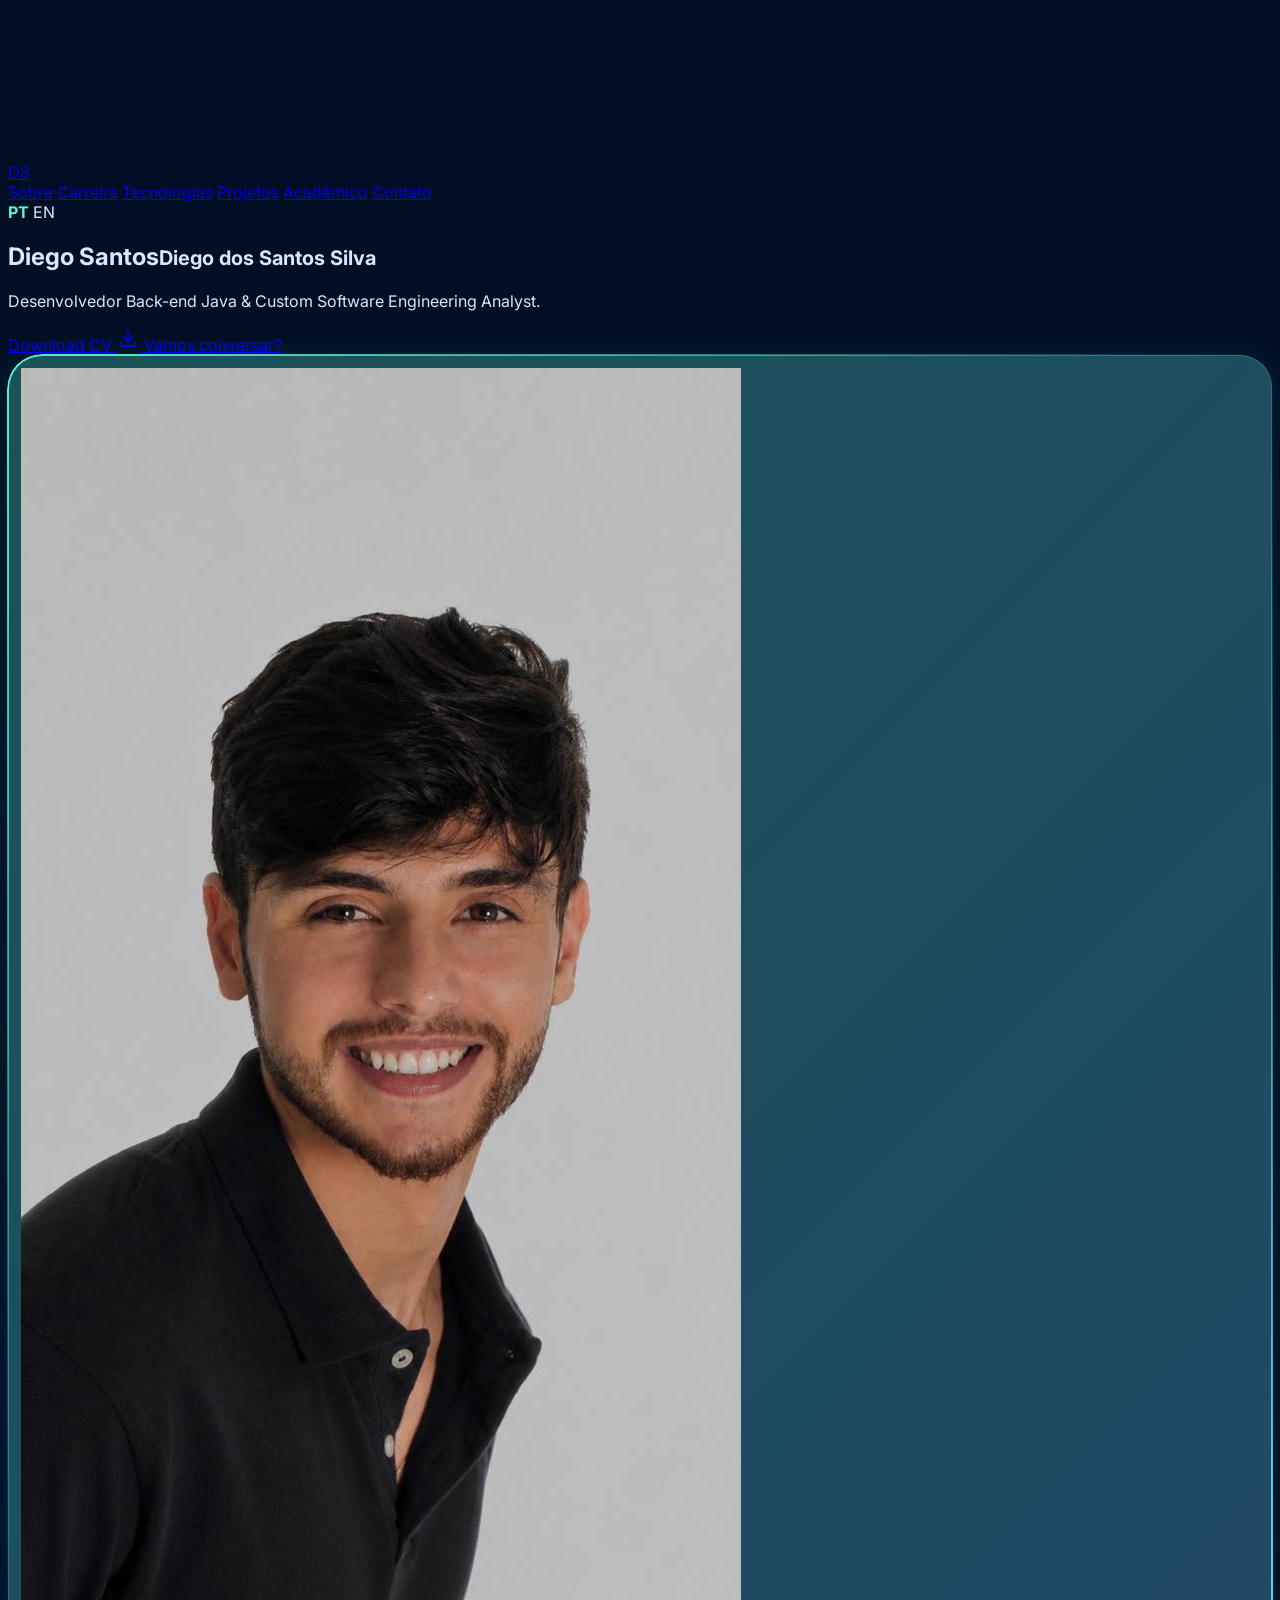
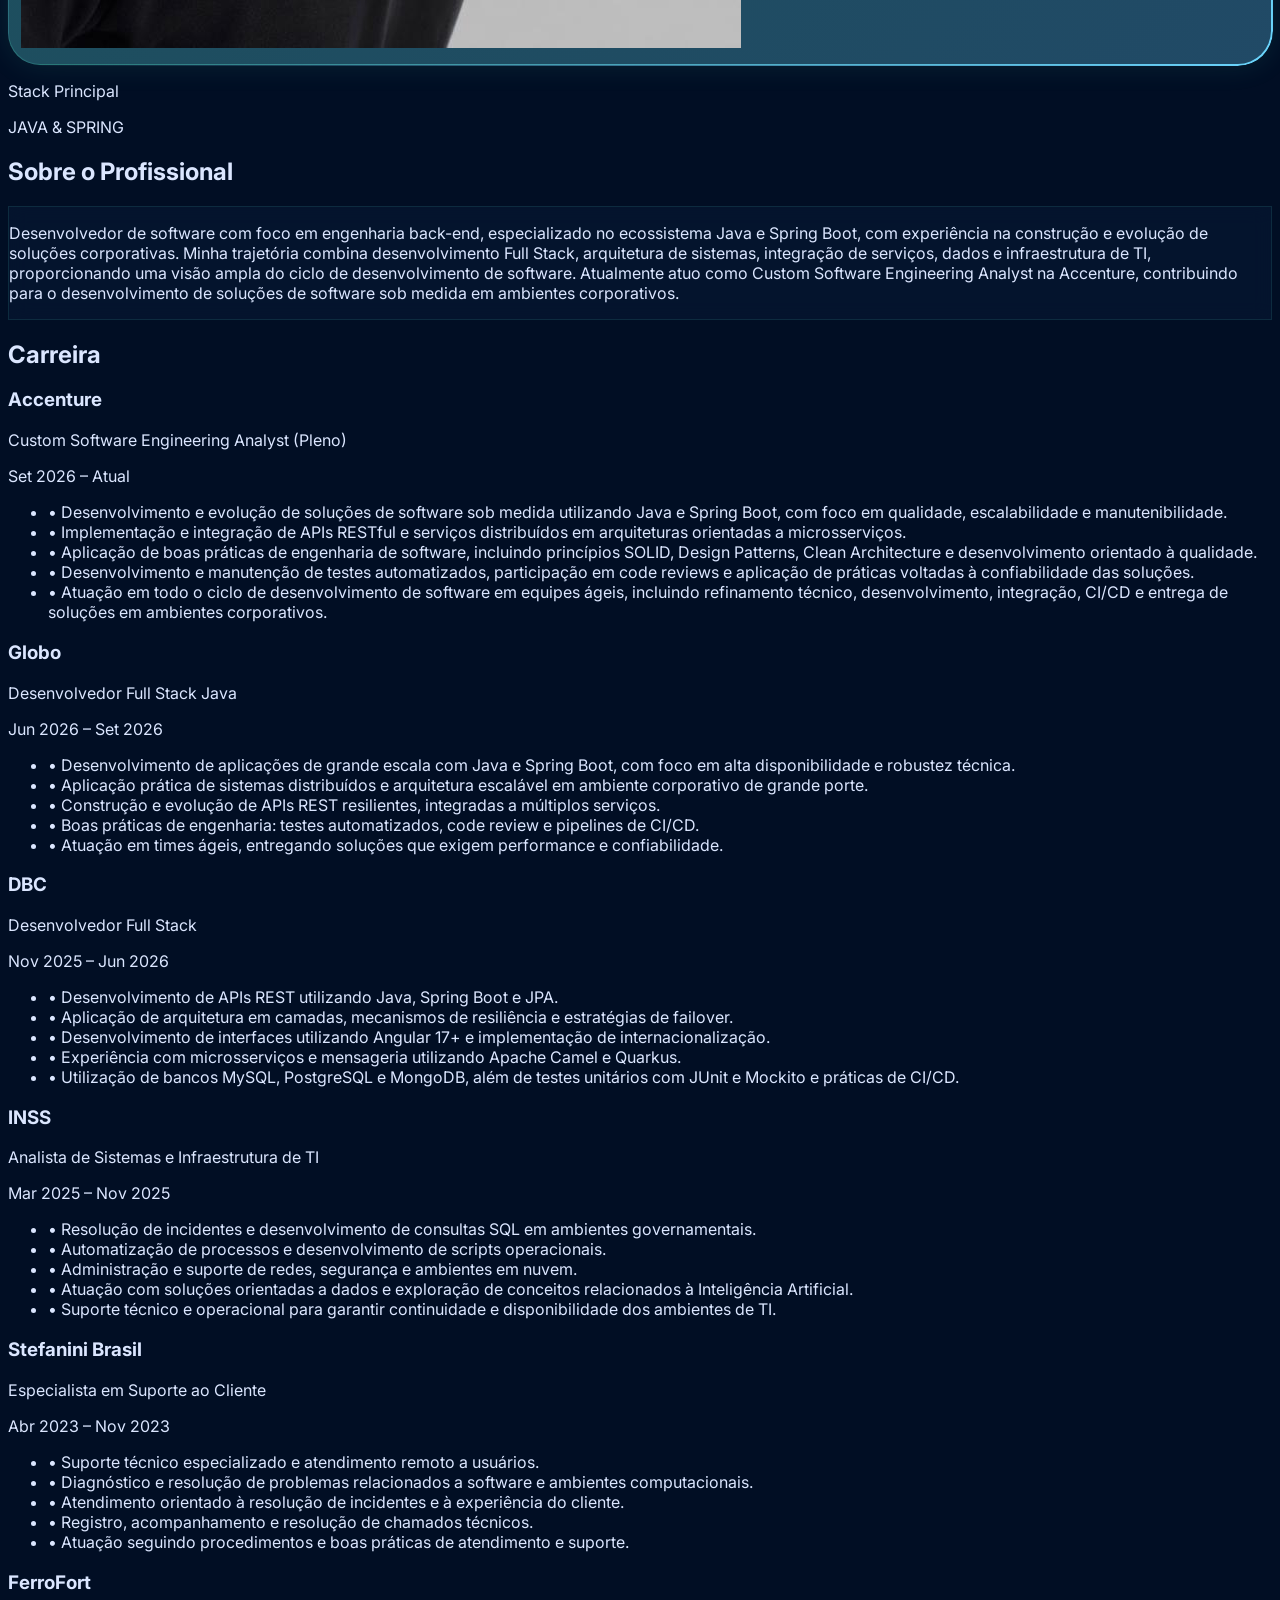
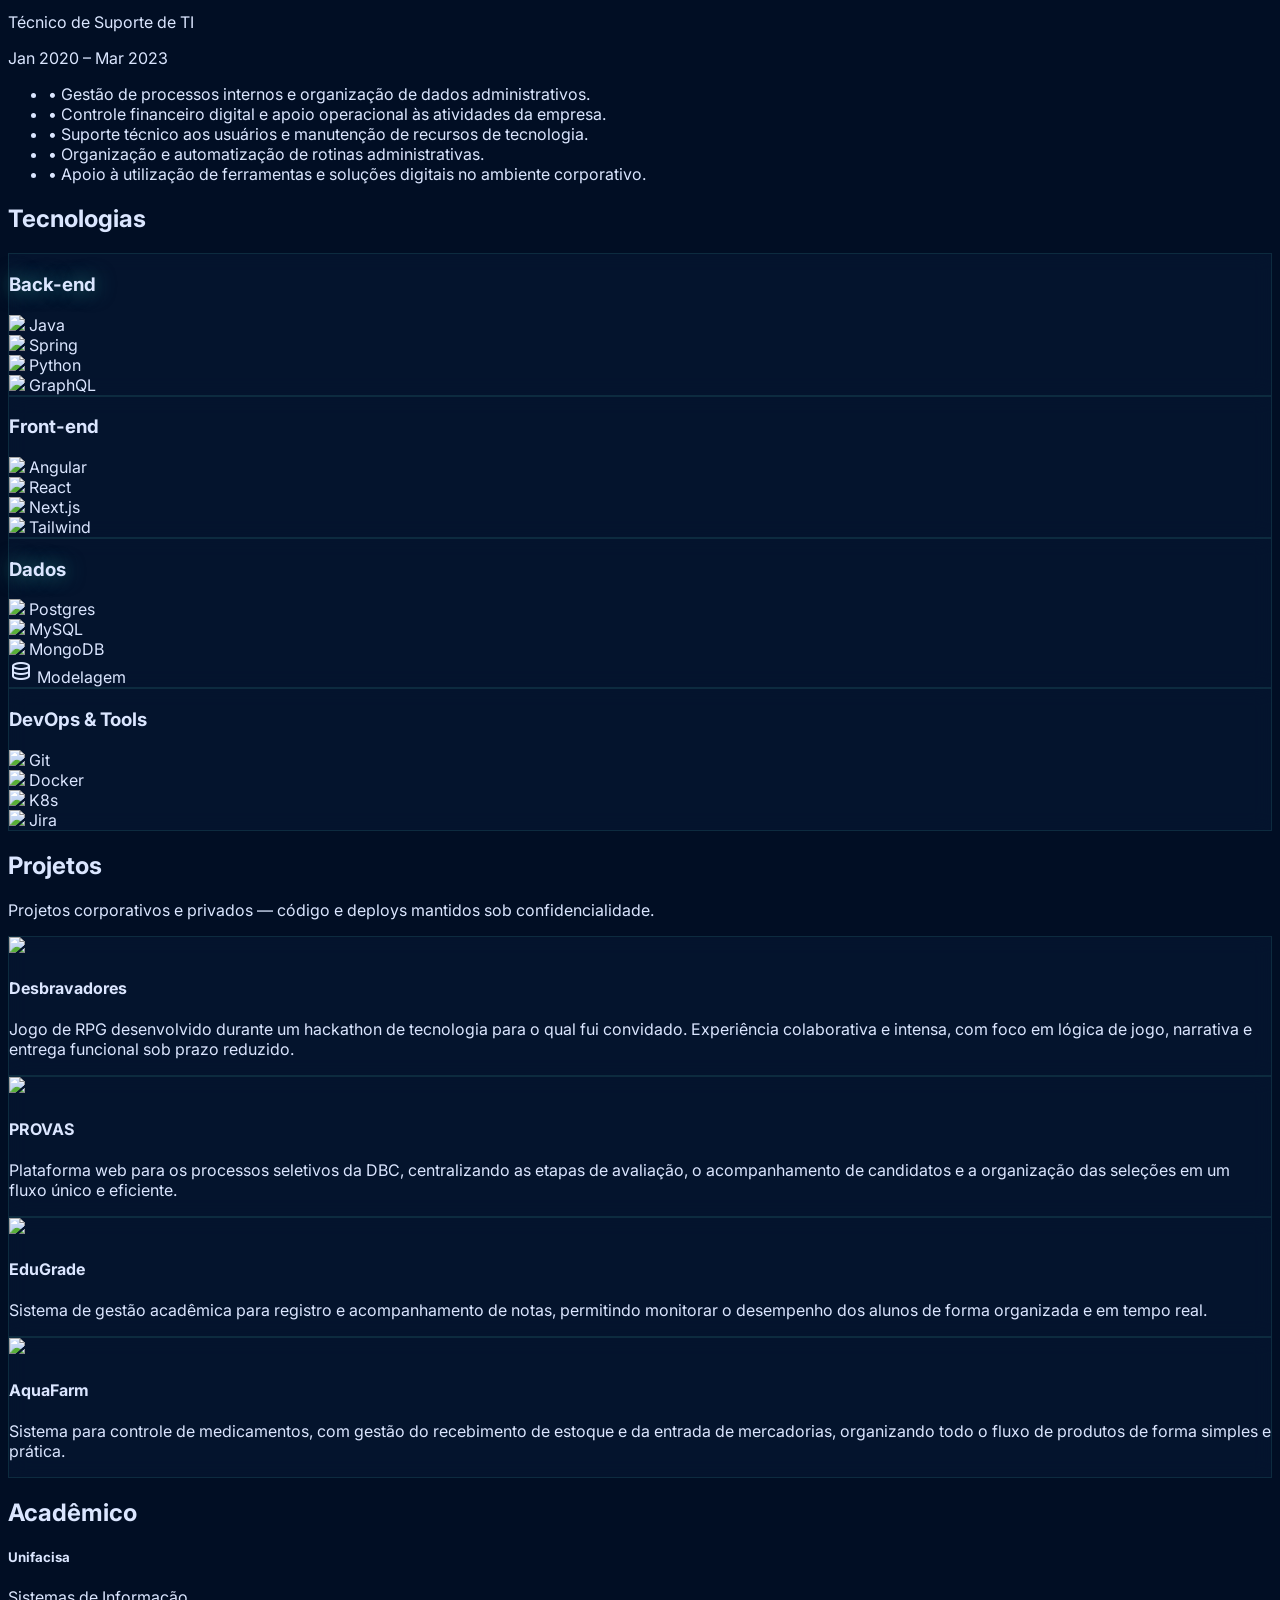
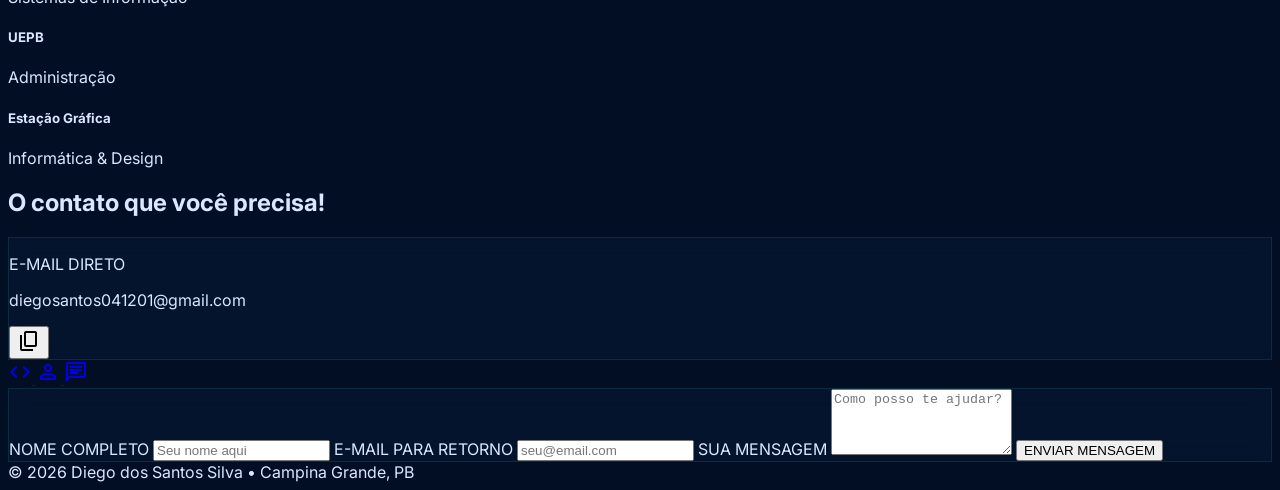
==== commit 027c6ee2: "Modernize Matrix Java portfolio visuals" ====
--- a/index.html
+++ b/index.html
@@ -5,7 +5,7 @@
     <meta content="width=device-width, initial-scale=1.0" name="viewport"/>
     
     <title>Diego Santos | Custom Software Engineering Analyst</title>
-    <link rel="icon" type="image/png" href="public/DS- file.png">
+    <link rel="icon" type="image/svg+xml" href="public/ds-mark.svg">
 
     <link href="https://unpkg.com/aos@2.3.1/dist/aos.css" rel="stylesheet">
 
@@ -24,15 +24,15 @@
             theme: {
                 extend: {
                     colors: {
-                        "primary": "#58f5d1",
-                        "tertiary": "#6cd6ff",
-                        "surface": "#010e24",
+                        "primary": "#8cf5ad",
+                        "tertiary": "#79a9dd",
+                        "surface": "#080d0e",
                         "on-surface": "#dbe6ff",
                         "on-surface-variant": "#9eabc8",
-                        "surface-container-low": "#02132b",
-                        "surface-container-high": "#0b203d",
-                        "surface-container-highest": "#102645",
-                        "outline-variant": "#3b4861",
+                        "surface-container-low": "#0e1515",
+                        "surface-container-high": "#172221",
+                        "surface-container-highest": "#1c2b28",
+                        "outline-variant": "#42564f",
                     },
                     fontFamily: {
                         "headline": ["Space Grotesk"],
@@ -44,14 +44,14 @@
     </script>
 </head>
 
-<body class="selection:bg-primary selection:text-on-primary">
+<body class="selection:bg-primary selection:text-on-primary"><canvas id="matrix-rain" aria-hidden="true"></canvas>
 
     <!-- NAVBAR -->
     <nav class="fixed top-0 w-full z-50 bg-[#010e24]/90 backdrop-blur-xl border-b border-outline-variant/20">
         <div class="flex justify-between items-center px-8 h-20 max-w-7xl mx-auto w-full">
 
             <a href="#inicio"
-               class="text-2xl font-bold tracking-tighter text-primary font-headline animate-pulse cursor-pointer hover:scale-110 transition-transform">
+               class="ds-brand">
                 DS
             </a>
 
@@ -126,8 +126,8 @@
                      data-aos="fade-up"
                      data-aos-duration="1200">
 
-                    <h1 class="text-6xl md:text-8xl font-headline font-bold text-on-surface glow-primary leading-tight">
-                        Diego dos Santos Silva
+                    <h1 class="hero-name text-6xl md:text-8xl font-headline font-bold text-on-surface leading-tight">
+                        Diego <span class="hero-santos">Santos</span><small class="hero-fullname">Diego dos Santos Silva</small>
                     </h1>
 
                     <p class="text-xl md:text-2xl font-light text-on-surface-variant leading-relaxed"
@@ -168,7 +168,7 @@
                      data-aos="fade-left"
                      data-aos-delay="400">
 
-                    <div class="relative group">
+                    <div class="relative group portrait-3d">
 
                         <div class="absolute -inset-6 bg-gradient-to-tr from-primary to-tertiary opacity-10 blur-3xl group-hover:opacity-30 transition-opacity duration-700"></div>
 
@@ -949,7 +949,7 @@
     </script>
 
     <script src="js/translations.js"></script>
-    <script src="js/main.js"></script>
+    <script src="js/main.js"></script><script src="js/matrix-experience.js" defer></script>
 
     <script>
         window.addEventListener('DOMContentLoaded', () => {
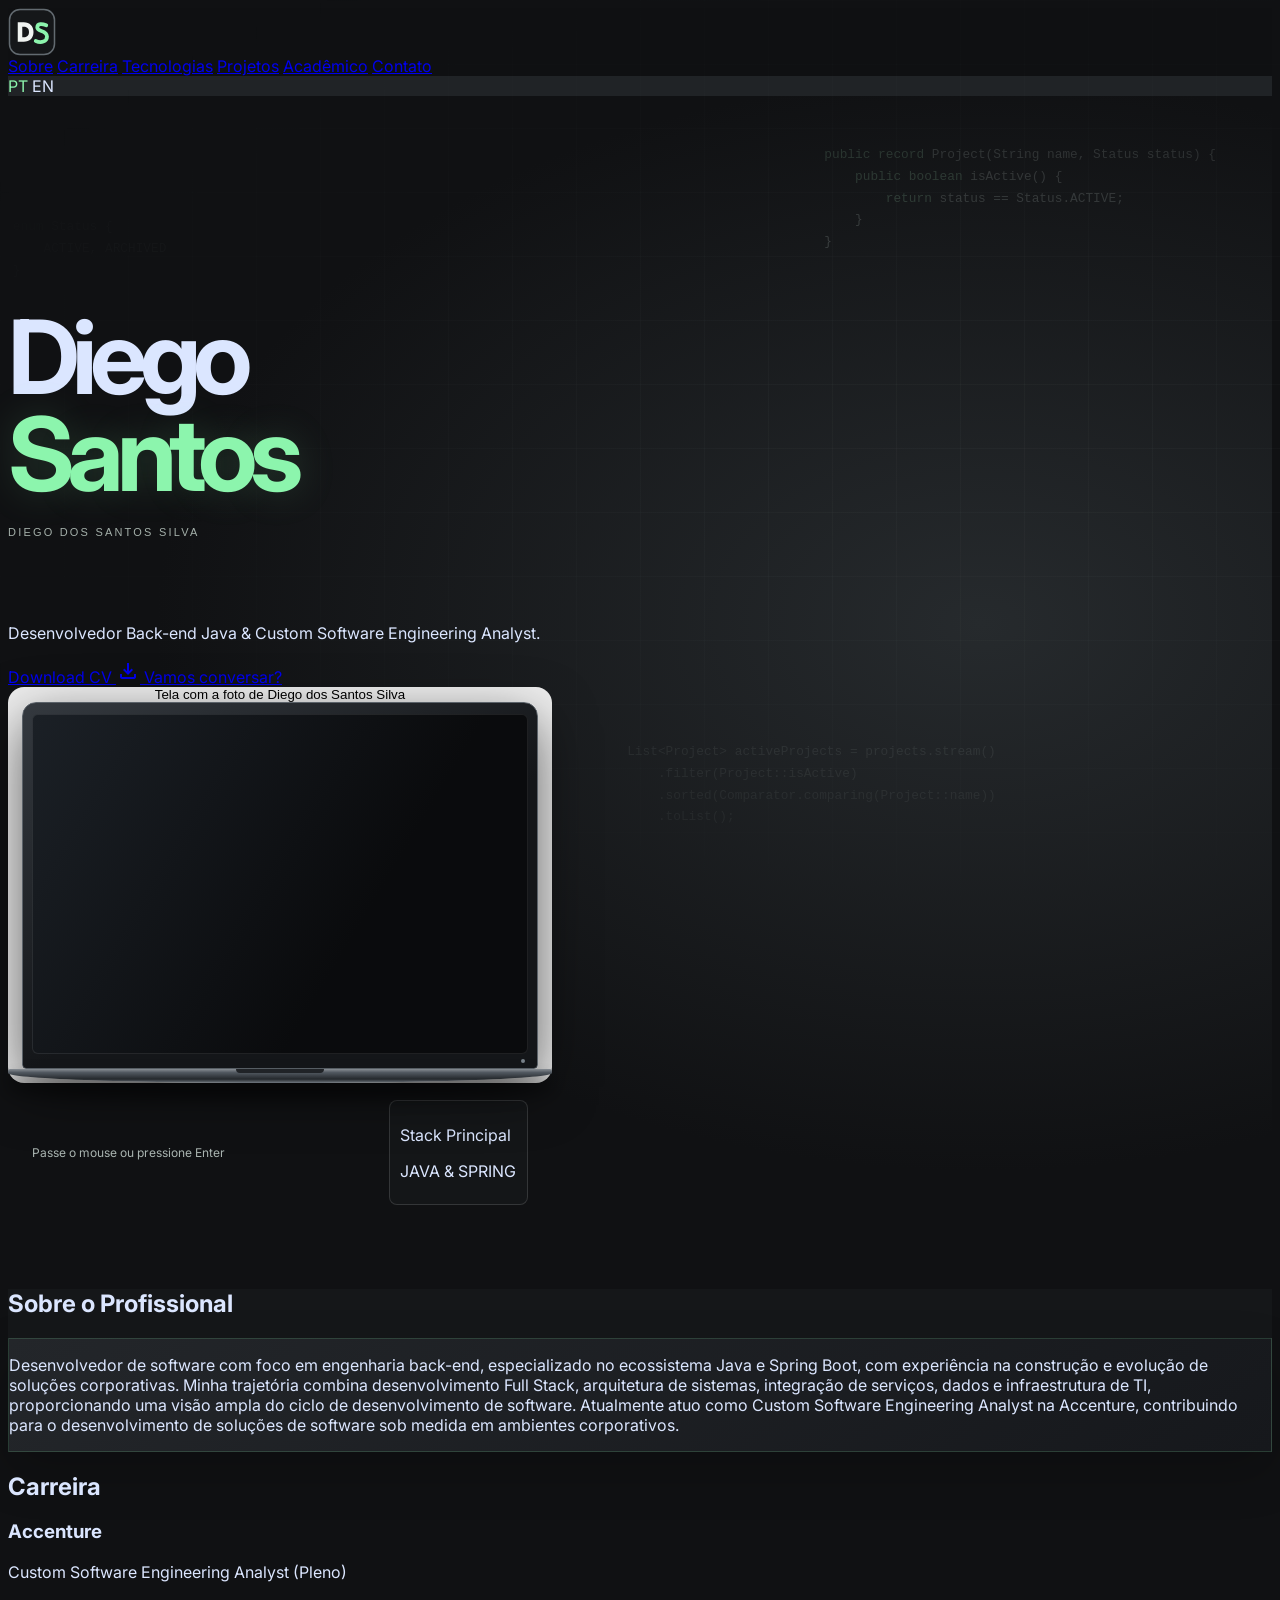
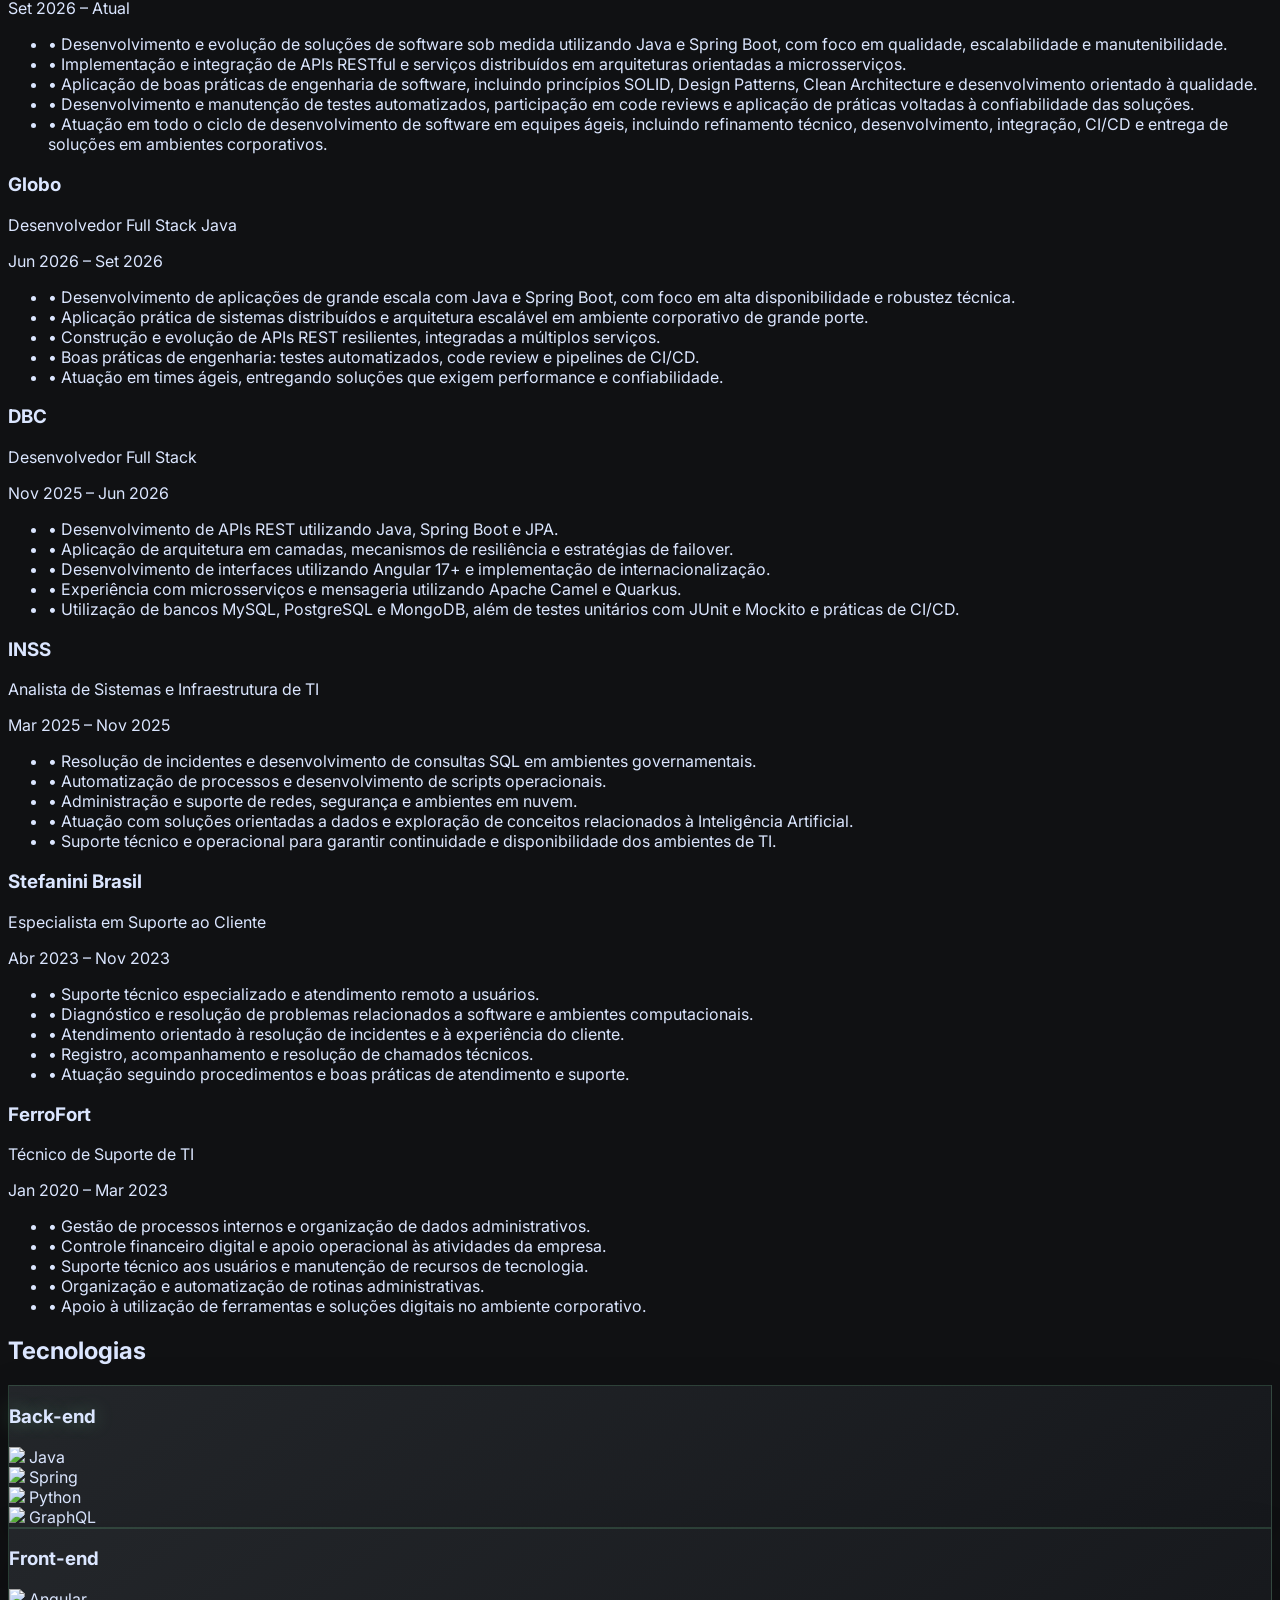
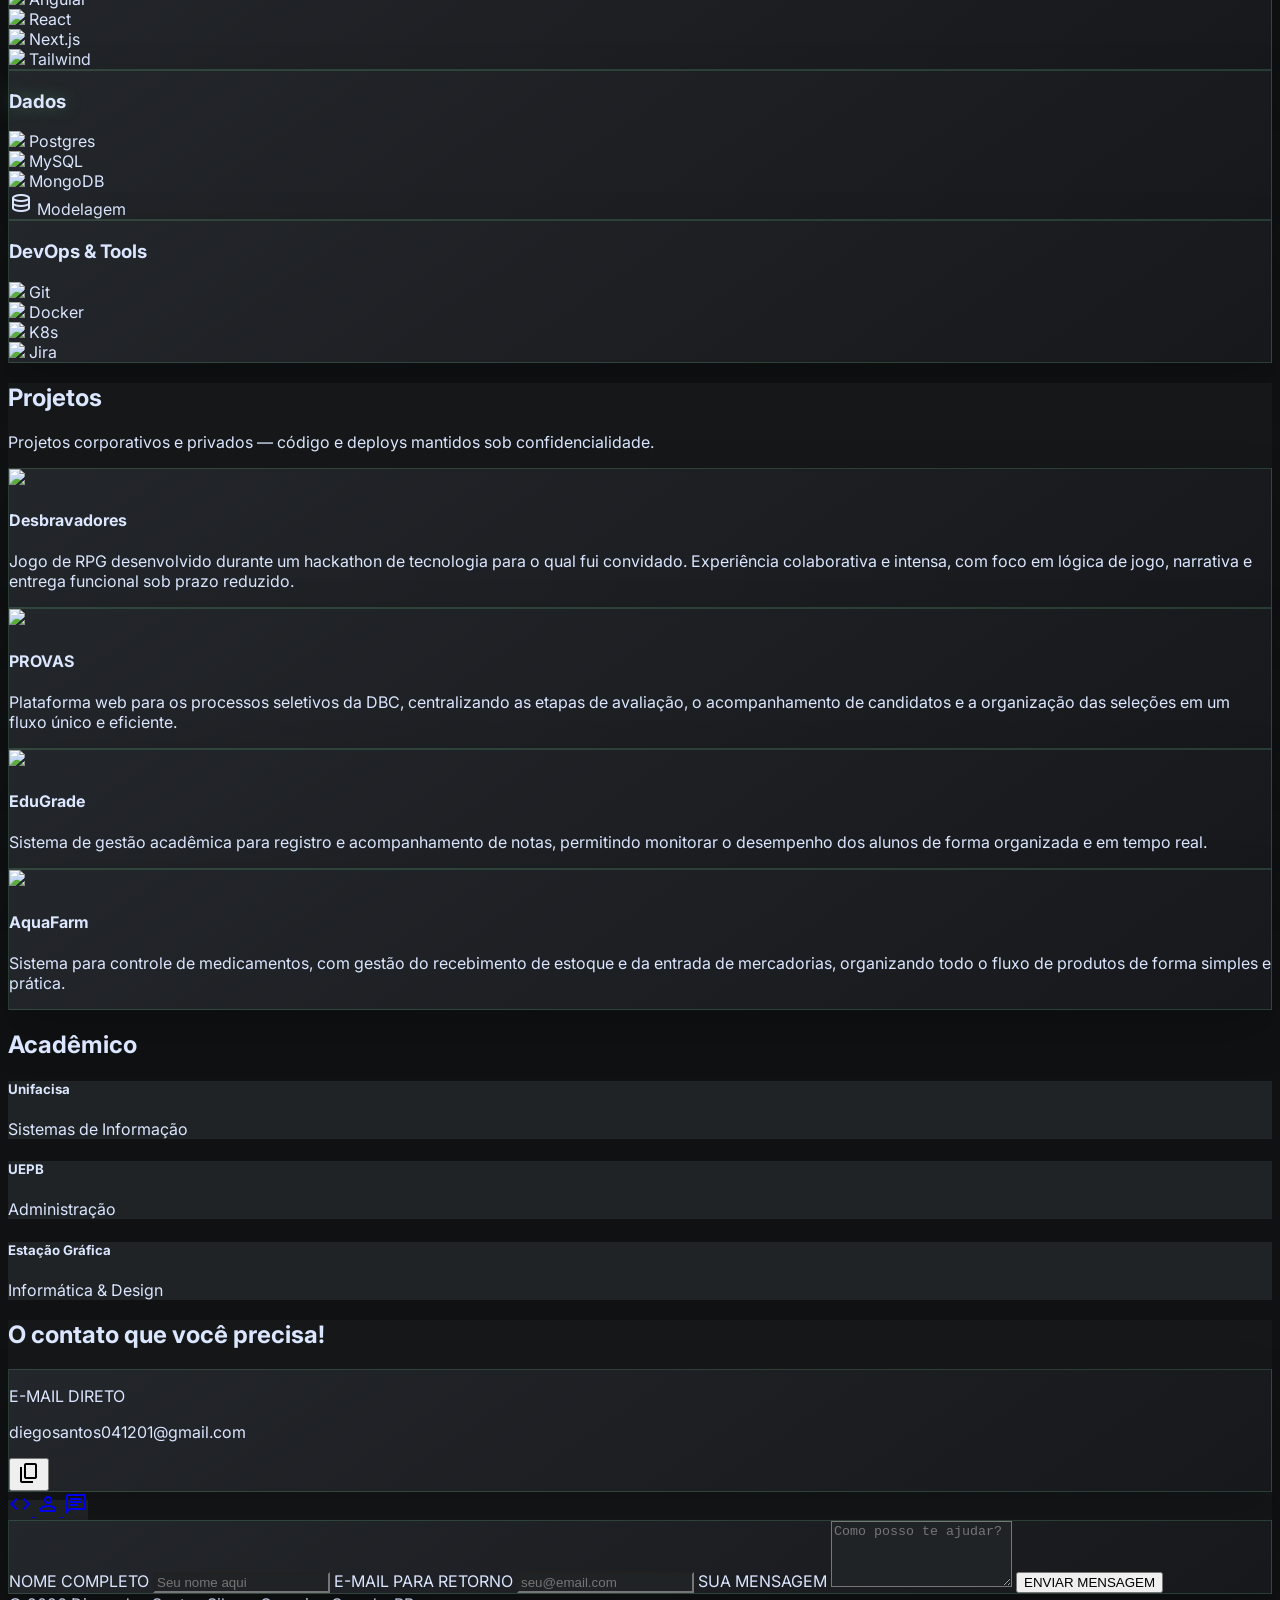
==== commit dec97762: "Refine Java backdrop and add interactive notebook portrait" ====
--- a/index.html
+++ b/index.html
@@ -26,12 +26,12 @@
                     colors: {
                         "primary": "#8cf5ad",
                         "tertiary": "#79a9dd",
-                        "surface": "#080d0e",
+                        "surface": "#101113",
                         "on-surface": "#dbe6ff",
                         "on-surface-variant": "#9eabc8",
-                        "surface-container-low": "#0e1515",
-                        "surface-container-high": "#172221",
-                        "surface-container-highest": "#1c2b28",
+                        "surface-container-low": "#151719",
+                        "surface-container-high": "#1b1e21",
+                        "surface-container-highest": "#22262a",
                         "outline-variant": "#42564f",
                     },
                     fontFamily: {
@@ -44,7 +44,7 @@
     </script>
 </head>
 
-<body class="selection:bg-primary selection:text-on-primary"><canvas id="matrix-rain" aria-hidden="true"></canvas>
+<body class="selection:bg-primary selection:text-on-primary">
 
     <!-- NAVBAR -->
     <nav class="fixed top-0 w-full z-50 bg-[#010e24]/90 backdrop-blur-xl border-b border-outline-variant/20">
@@ -116,9 +116,21 @@
     <main class="relative">
 
         <!-- INÍCIO -->
-        <main id="inicio" class="relative"></main>
-
-        <section class="min-h-screen flex items-center justify-center px-8 relative overflow-hidden">
+        <section id="inicio" class="portfolio-hero min-h-screen flex items-center justify-center px-8 relative overflow-hidden">
+            <div class="java-backdrop" aria-hidden="true">
+                <pre class="java-code java-code--upper"><span>public record</span> Project(String name, Status status) {
+    <span>public boolean</span> isActive() {
+        <span>return</span> status == Status.ACTIVE;
+    }
+}</pre>
+                <pre class="java-code java-code--lower">List&lt;Project&gt; activeProjects = projects.stream()
+    .filter(Project::isActive)
+    .sorted(Comparator.comparing(Project::name))
+    .toList();</pre>
+                <pre class="java-code java-code--edge"><span>enum</span> Status {
+    ACTIVE, ARCHIVED
+}</pre>
+            </div>
 
             <div class="max-w-7xl mx-auto w-full grid grid-cols-1 md:grid-cols-12 gap-12 items-center relative z-10">
 
@@ -168,36 +180,28 @@
                      data-aos="fade-left"
                      data-aos-delay="400">
 
-                    <div class="relative group portrait-3d">
-
-                        <div class="absolute -inset-6 bg-gradient-to-tr from-primary to-tertiary opacity-10 blur-3xl group-hover:opacity-30 transition-opacity duration-700"></div>
-
-                        <div class="photo-frame">
-
-                            <div class="relative w-72 h-[400px] md:w-80 md:h-[480px] overflow-hidden rounded-[1.5rem]">
-
-                                <img src="public/DS.jpg"
-                                     alt="Diego dos Santos Silva"
-                                     class="w-full h-full object-cover grayscale group-hover:grayscale-0 transition-all duration-700 scale-105 group-hover:scale-100">
-
-                                <div class="absolute inset-0 bg-gradient-to-t from-surface/60 to-transparent opacity-60 group-hover:opacity-20 transition-opacity duration-700"></div>
-
-                            </div>
-
-                        </div>
-
-                        <div class="absolute -bottom-4 -right-4 p-4 bg-surface/90 border border-primary/20 backdrop-blur-md rounded-2xl shadow-2xl">
-
-                            <p class="text-[10px] font-bold text-primary uppercase tracking-tighter">
-                                Stack Principal
+                    <div class="portrait">
+                        <button type="button" class="notebook" aria-pressed="false"
+                                aria-labelledby="notebook-label" aria-describedby="notebook-hint">
+                            <span id="notebook-label" class="sr-only" data-i18n="notebook-label">Tela com a foto de Diego dos Santos Silva</span>
+                            <span class="notebook-lid" aria-hidden="true">
+                                <span class="notebook-display">
+                                    <img src="public/DS.jpg" alt="" class="notebook-photo">
+                                </span>
+                                <span class="notebook-led"></span>
+                            </span>
+                            <span class="notebook-base" aria-hidden="true"></span>
+                        </button>
+                        <div class="portrait-details">
+                            <p id="notebook-hint" class="notebook-hint">
+                                <span class="notebook-hint-mouse" data-i18n="notebook-mouse">Passe o mouse ou pressione Enter</span>
+                                <span class="notebook-hint-touch" data-i18n="notebook-touch">Toque para ligar ou desligar</span>
                             </p>
-
-                            <p class="text-xs font-headline font-bold text-on-surface">
-                                JAVA & SPRING
-                            </p>
-
-                        </div>
-
+                            <div class="portrait-stack">
+                                <p class="text-[10px] font-bold text-primary uppercase" data-i18n="portrait-stack">Stack Principal</p>
+                                <p class="text-xs font-headline font-bold text-on-surface">JAVA &amp; SPRING</p>
+                            </div>
+                        </div>
                     </div>
                 </div>
 
@@ -799,7 +803,7 @@
 
             <div class="max-w-7xl mx-auto grid grid-cols-1 md:grid-cols-2 gap-16">
 
-                <div class="space-y-8"
+                <div class="min-w-0 space-y-8"
                      data-aos="fade-right">
 
                     <h2 class="text-5xl font-headline font-bold text-primary"
@@ -807,7 +811,7 @@
                         O contato que você precisa!
                     </h2>
 
-                    <div class="p-8 glass-card rounded-3xl flex items-center justify-between group">
+                    <div class="p-4 sm:p-8 glass-card rounded-3xl flex items-center justify-between gap-2 group">
 
                         <div>
 
@@ -816,7 +820,7 @@
                                 E-MAIL DIRETO
                             </p>
 
-                            <p class="text-on-surface font-medium text-lg">
+                            <p class="text-on-surface font-medium text-base sm:text-lg [overflow-wrap:anywhere]">
                                 diegosantos041201@gmail.com
                             </p>
 
@@ -873,8 +877,8 @@
 
                 <form action="https://api.web3forms.com/submit"
                       method="POST"
-                      class="glass-card p-10 rounded-[2.5rem] space-y-6"
-                      data-aos="fade-left">
+                      class="glass-card min-w-0 p-6 sm:p-10 rounded-[2.5rem] space-y-6"
+                      data-aos="fade-up">
 
                     <input type="hidden"
                            name="access_key"
@@ -941,7 +945,9 @@
     <script src="https://unpkg.com/aos@2.3.1/dist/aos.js"></script>
 
     <script>
-        AOS.init({
+        if (window.AOS) document.documentElement.classList.add('aos-enabled');
+        window.AOS?.init({
+            disable: () => matchMedia('(prefers-reduced-motion: reduce)').matches,
             duration: 1000,
             once: true,
             offset: 100
@@ -949,7 +955,8 @@
     </script>
 
     <script src="js/translations.js"></script>
-    <script src="js/main.js"></script><script src="js/matrix-experience.js" defer></script>
+    <script src="js/main.js"></script>
+    <script src="js/notebook.js" defer></script>
 
     <script>
         window.addEventListener('DOMContentLoaded', () => {
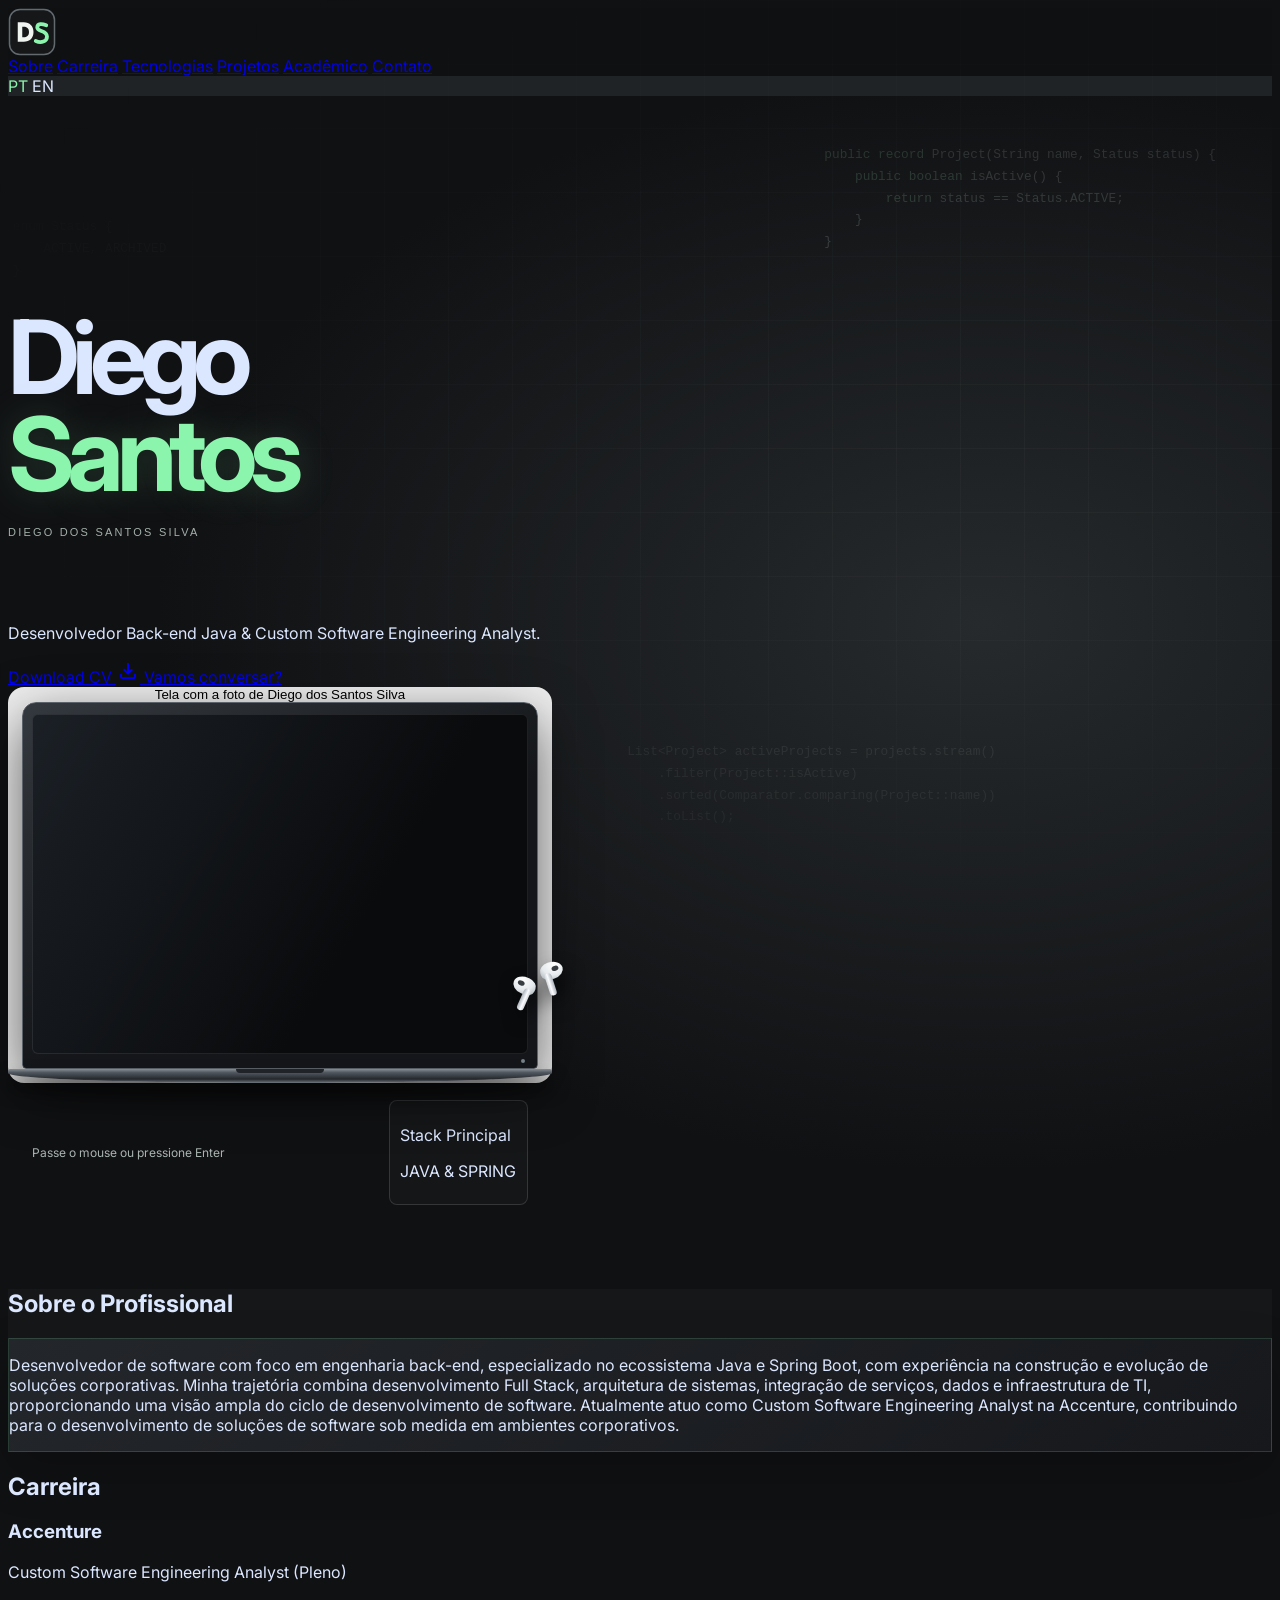
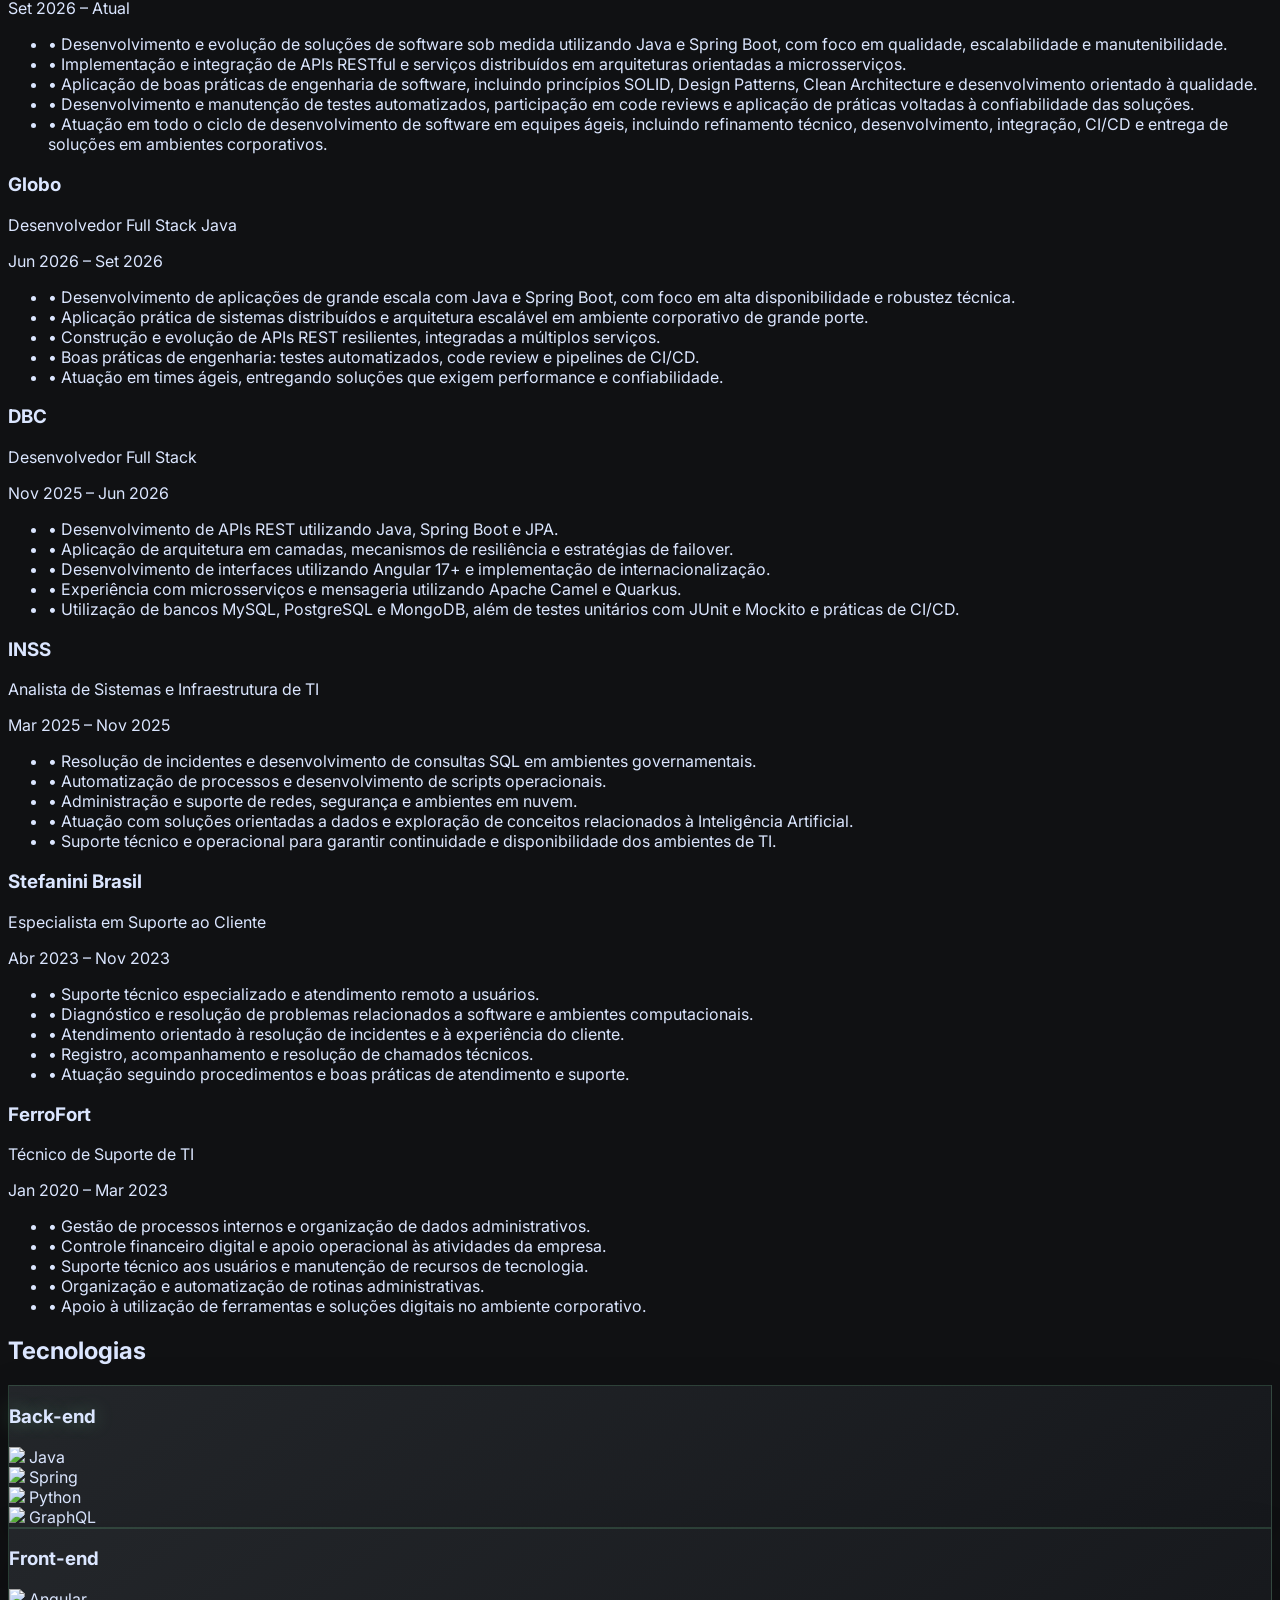
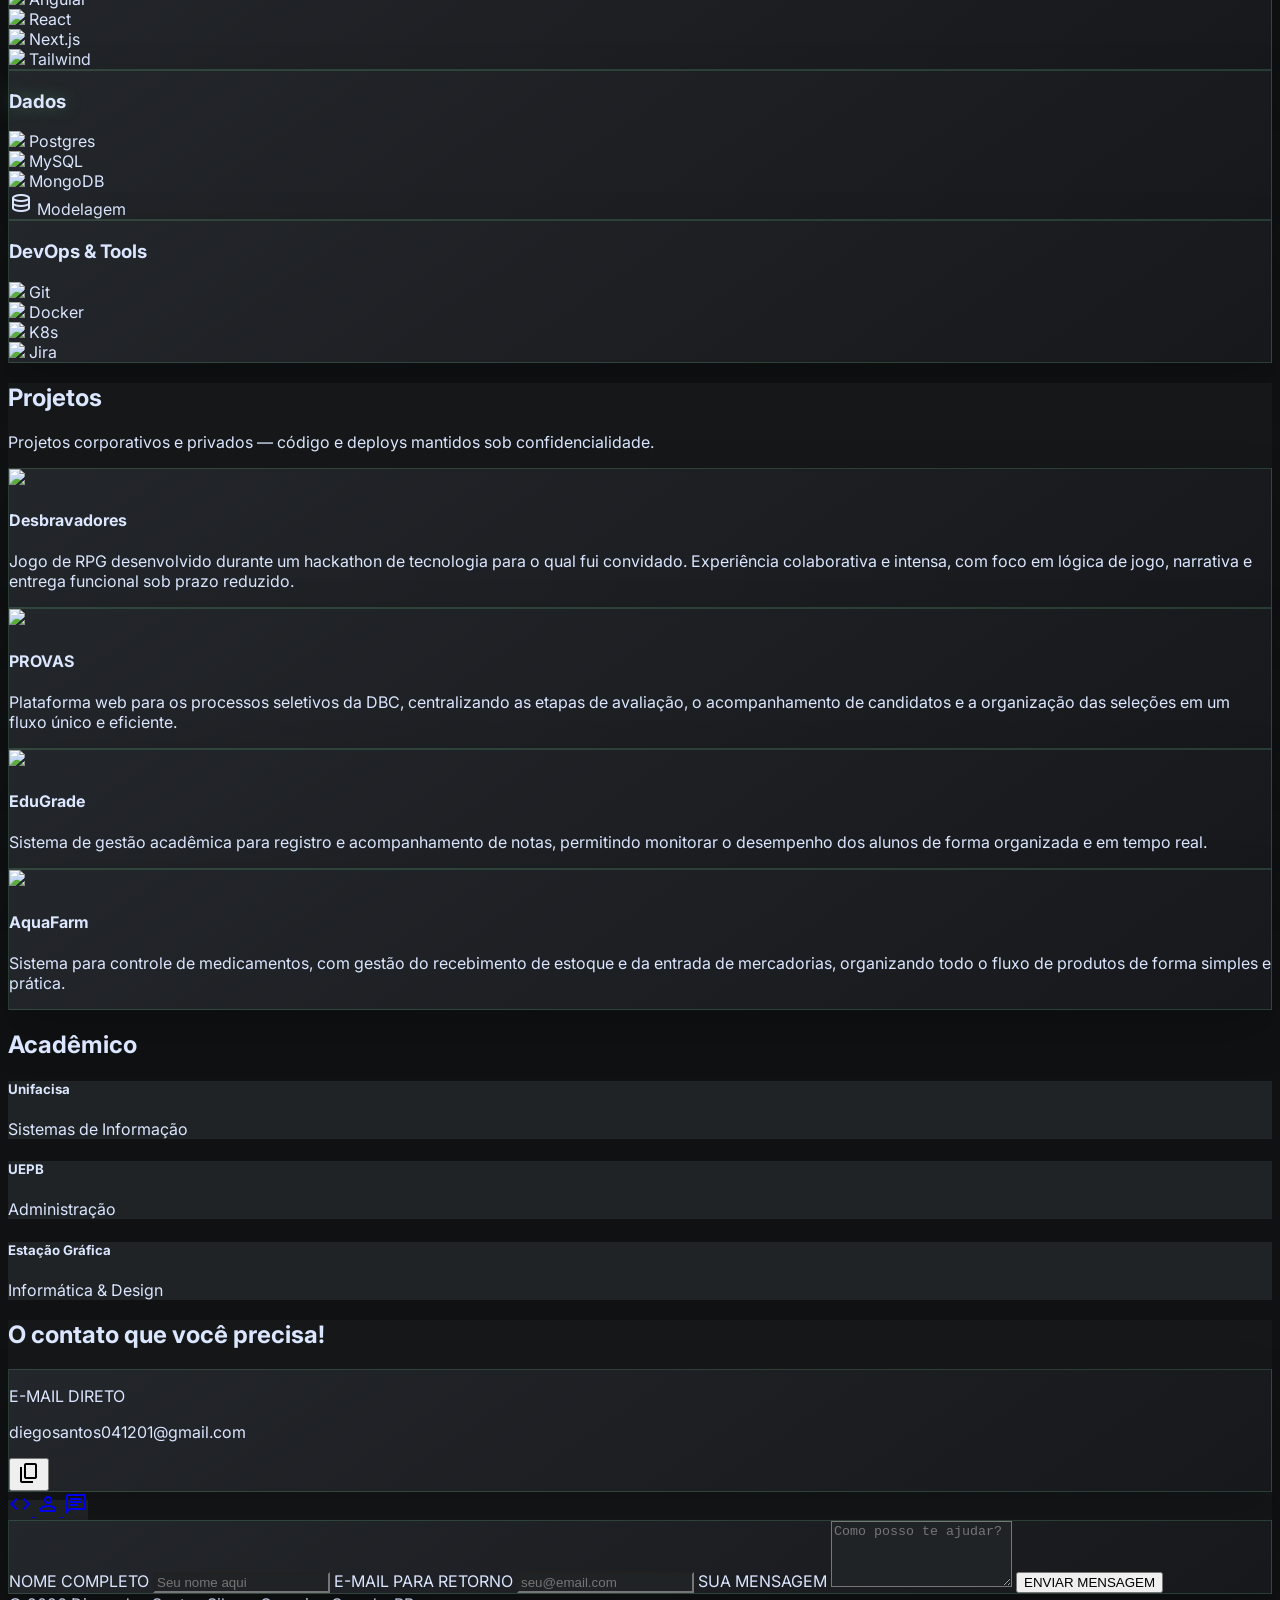
==== commit 8facf5a0: "Show a Java editor and portrait in the notebook display" ====
--- a/index.html
+++ b/index.html
@@ -186,12 +186,33 @@
                             <span id="notebook-label" class="sr-only" data-i18n="notebook-label">Tela com a foto de Diego dos Santos Silva</span>
                             <span class="notebook-lid" aria-hidden="true">
                                 <span class="notebook-display">
-                                    <img src="public/DS.jpg" alt="" class="notebook-photo">
+                                    <span class="notebook-workspace">
+                                        <span class="ide-editor">
+                                            <span class="ide-tabs"><span class="ide-tab"><span class="ide-java-icon">J</span> BuildService.java</span></span>
+                                            <span class="ide-code">
+                                                <span><b>@Service</b></span>
+                                                <span><i>public class</i> BuildService {</span>
+                                                <span></span>
+                                                <span>  <i>public</i> BuildResult ship() {</span>
+                                                <span>    tests.verify();</span>
+                                                <span>    <em>// Coffee is optional.</em></span>
+                                                <span>    <em>// Passing tests aren't.</em></span>
+                                                <span>    <i>return</i> BuildResult.READY;</span>
+                                                <span>  }</span>
+                                                <span>}</span>
+                                            </span>
+                                        </span>
+                                        <img src="public/DS.jpg" alt="" class="notebook-photo">
+                                    </span>
                                 </span>
                                 <span class="notebook-led"></span>
                             </span>
                             <span class="notebook-base" aria-hidden="true"></span>
                         </button>
+                        <span class="portrait-earbuds" aria-hidden="true">
+                            <span class="earbud earbud--left"></span>
+                            <span class="earbud earbud--right"></span>
+                        </span>
                         <div class="portrait-details">
                             <p id="notebook-hint" class="notebook-hint">
                                 <span class="notebook-hint-mouse" data-i18n="notebook-mouse">Passe o mouse ou pressione Enter</span>
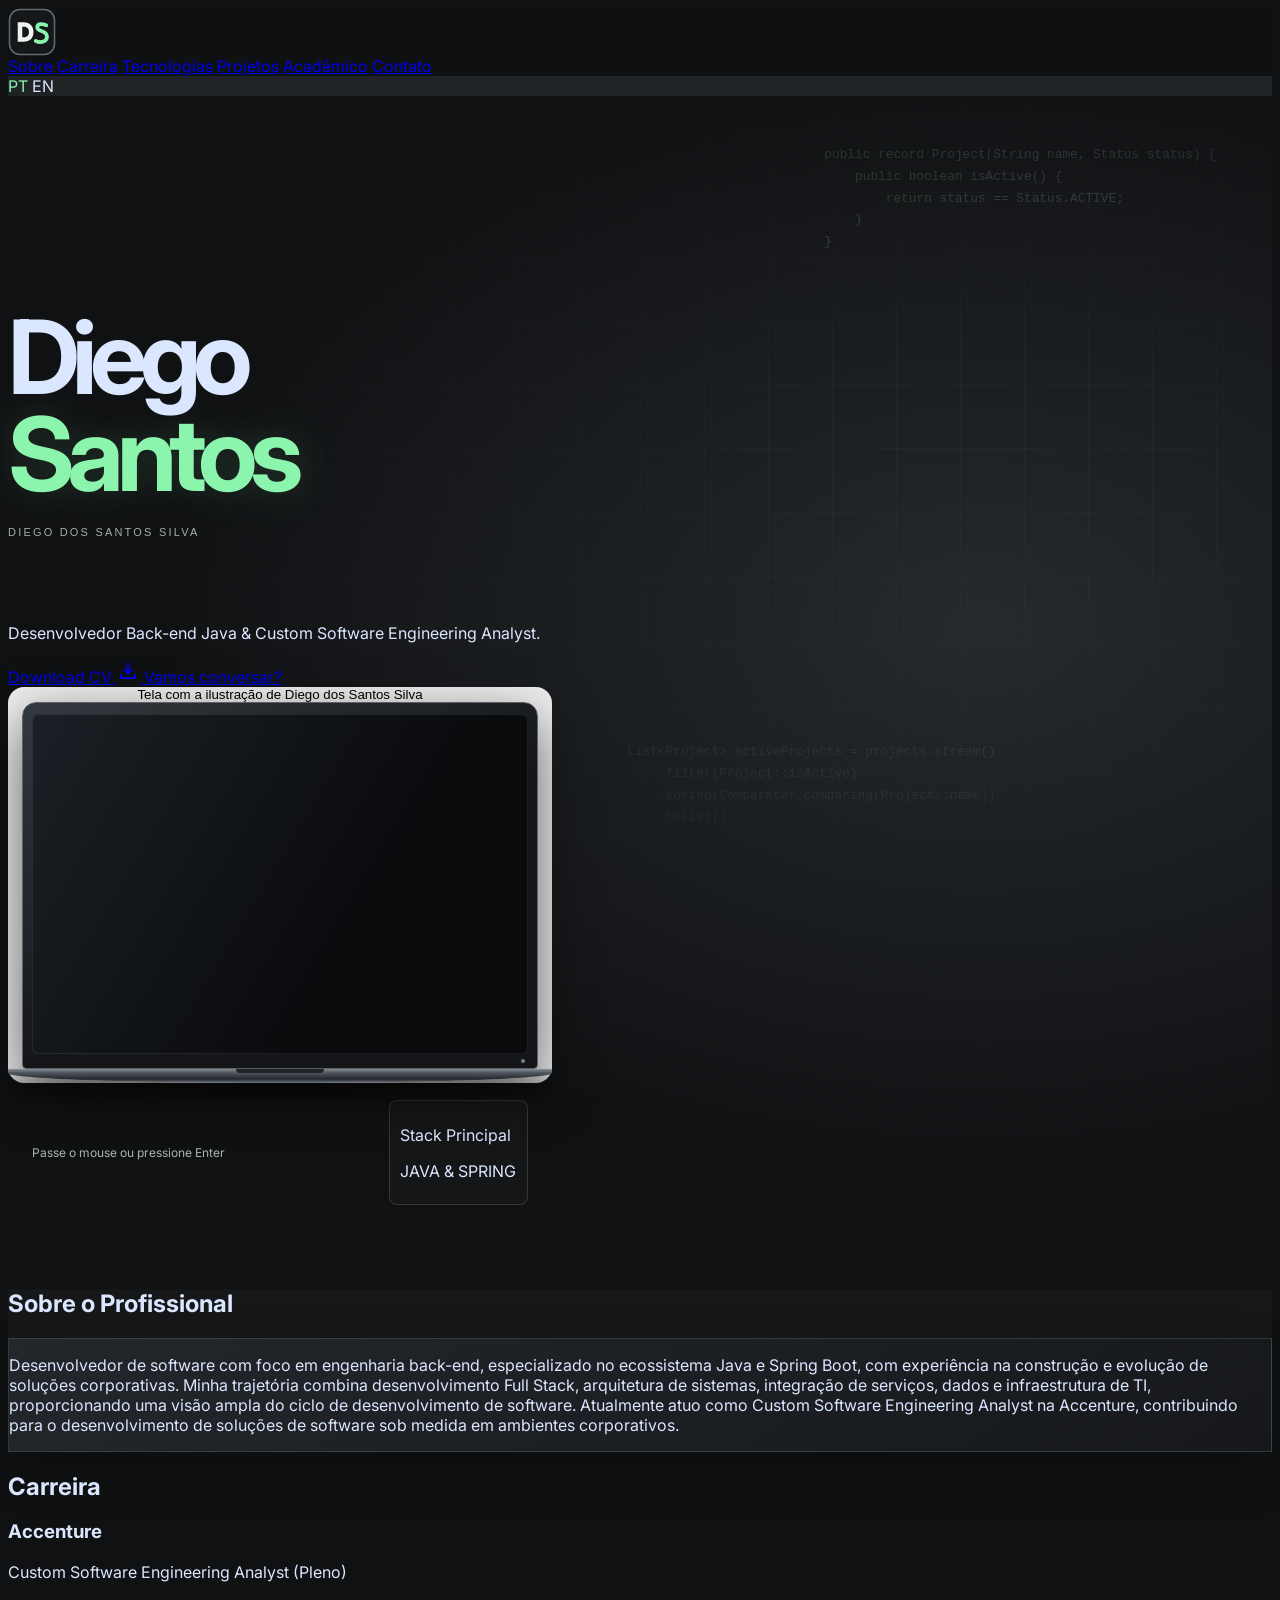
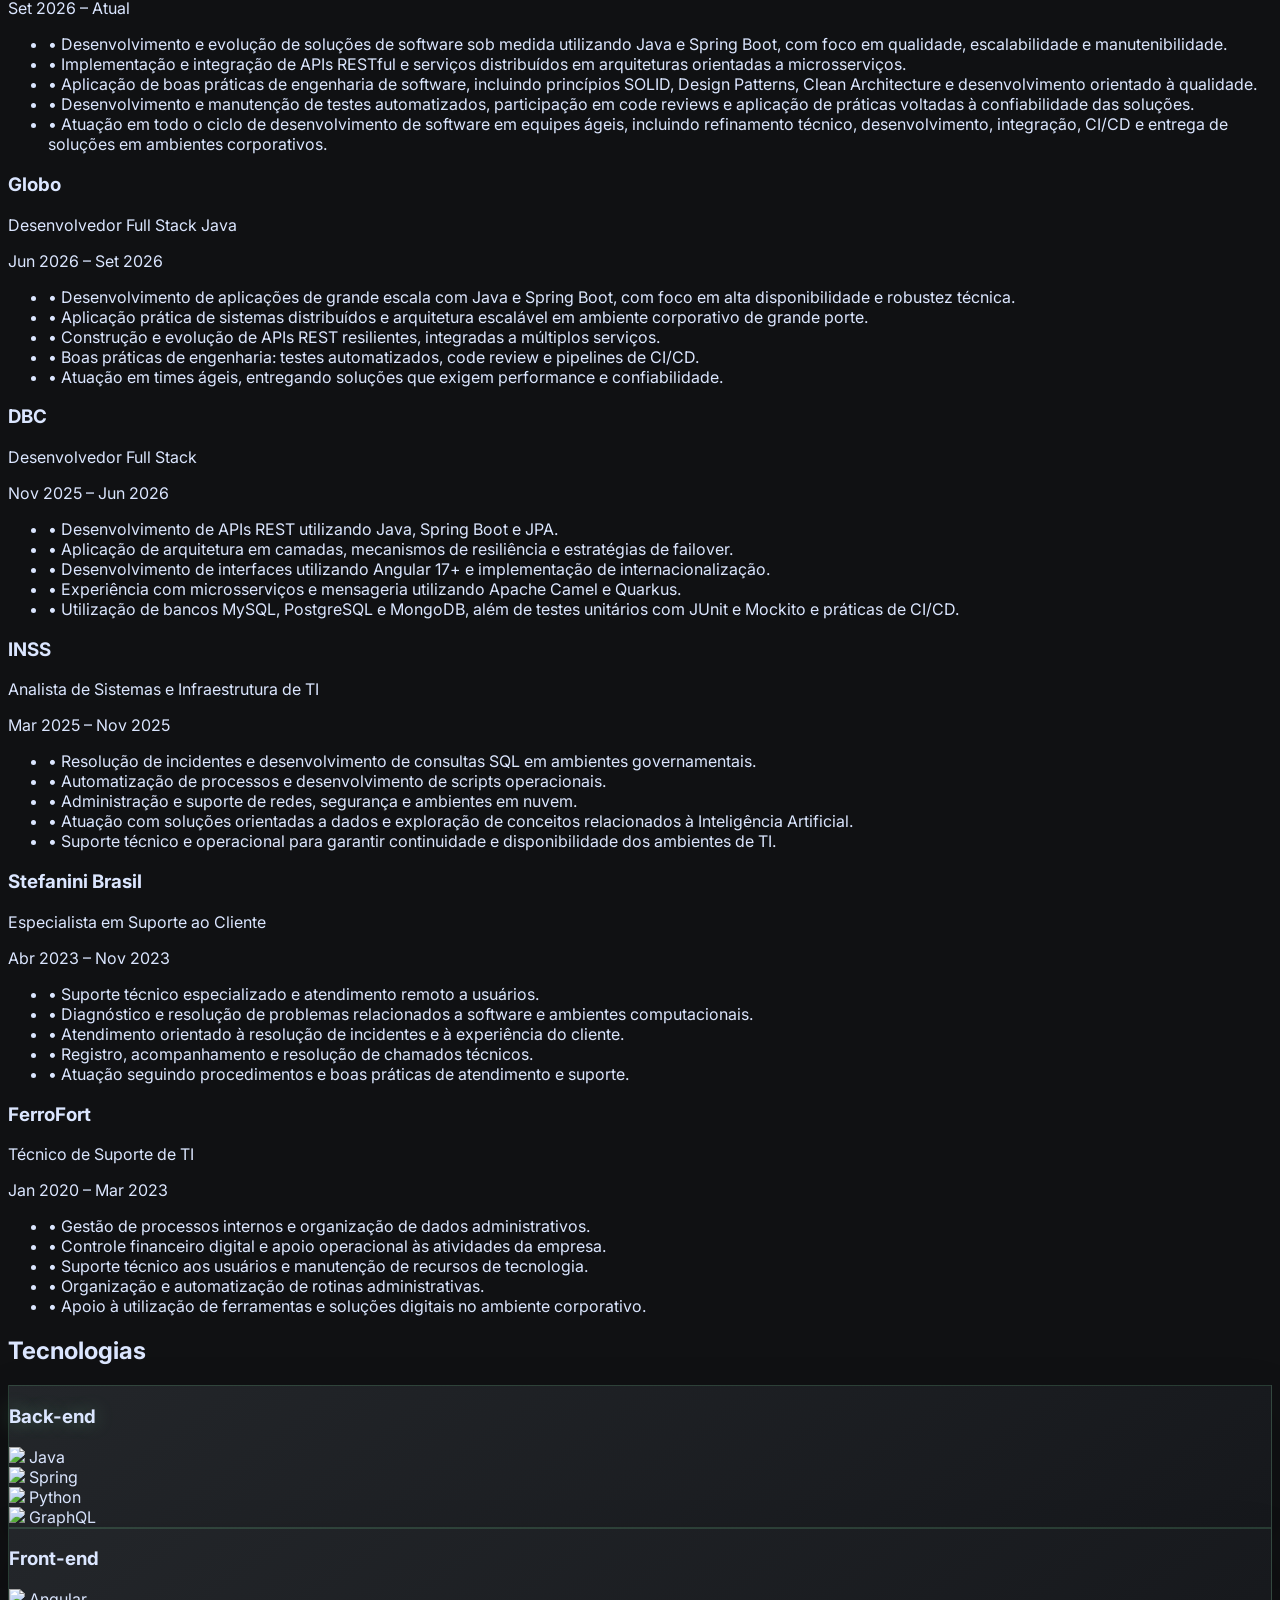
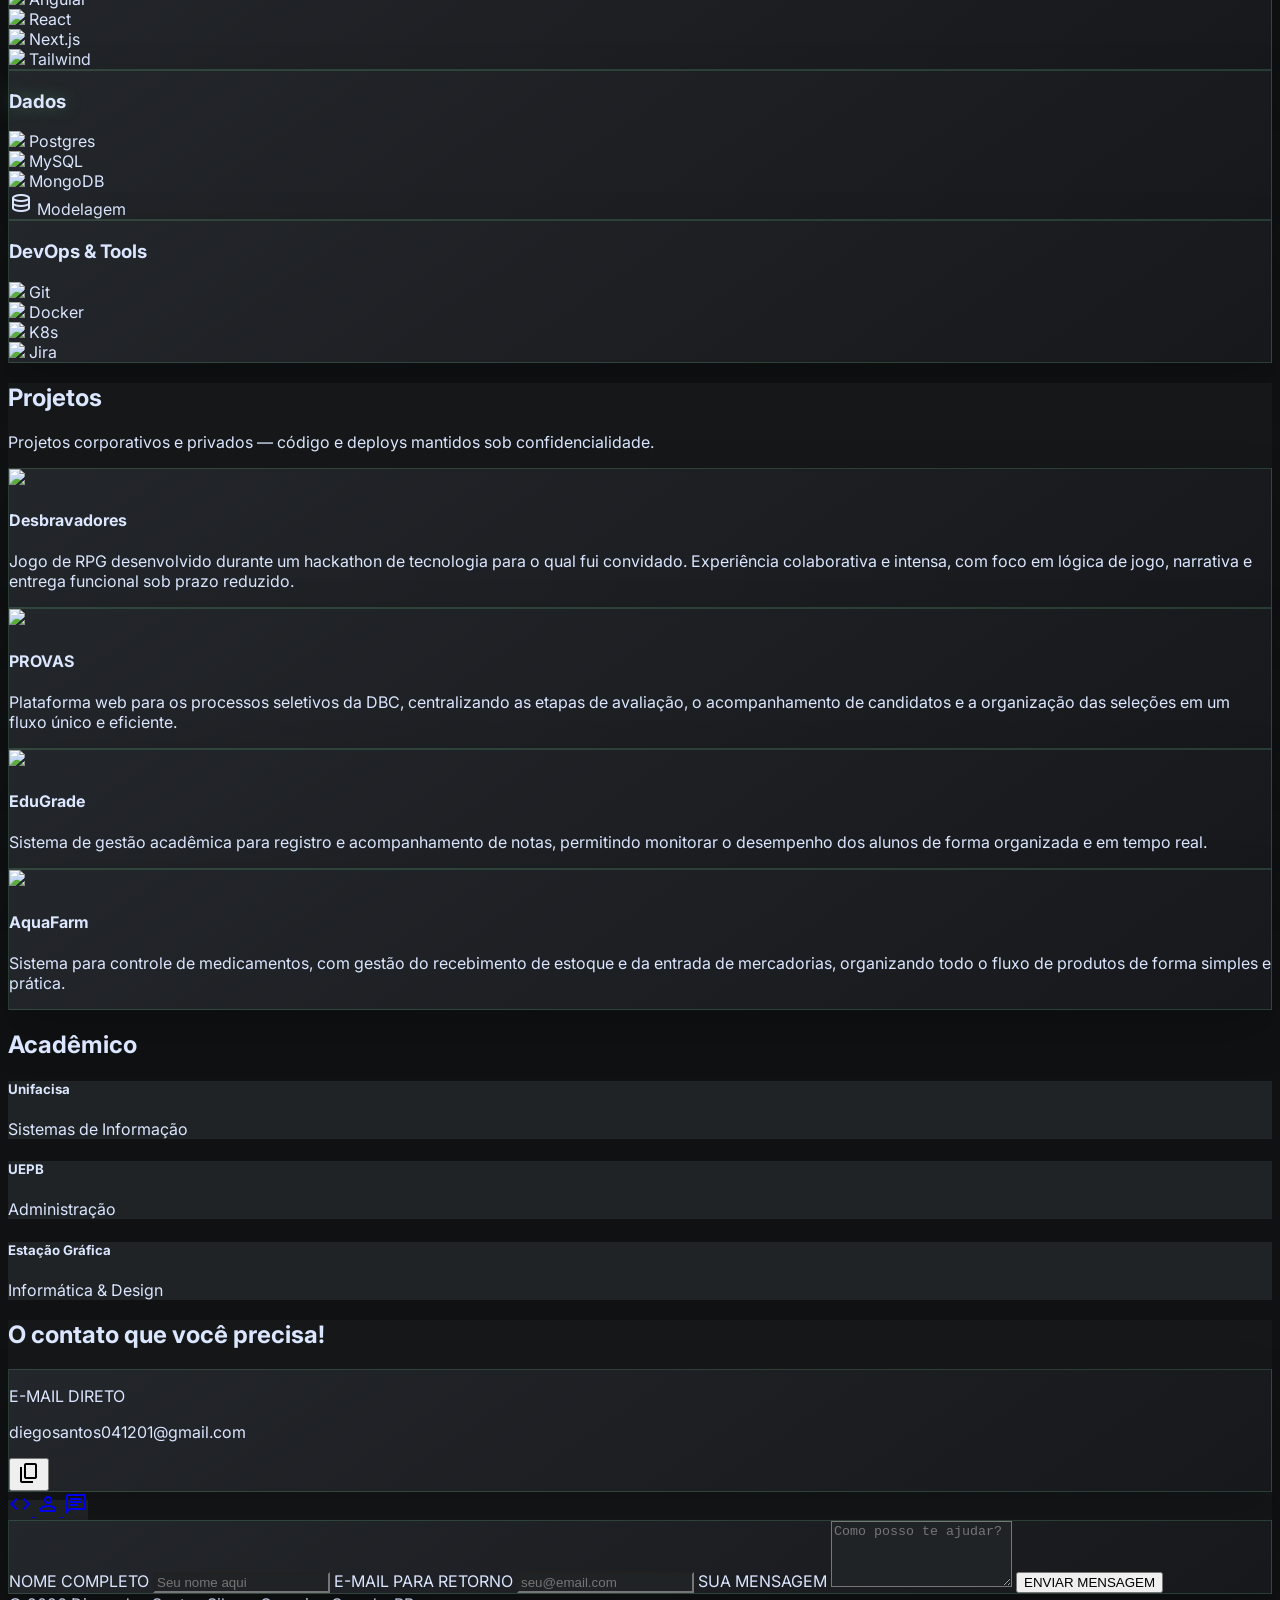
==== commit e117dd1a: "Show the DS illustration on the notebook screen" ====
--- a/index.html
+++ b/index.html
@@ -183,36 +183,15 @@
                     <div class="portrait">
                         <button type="button" class="notebook" aria-pressed="false"
                                 aria-labelledby="notebook-label" aria-describedby="notebook-hint">
-                            <span id="notebook-label" class="sr-only" data-i18n="notebook-label">Tela com a foto de Diego dos Santos Silva</span>
+                            <span id="notebook-label" class="sr-only" data-i18n="notebook-label">Tela com a ilustração de Diego dos Santos Silva</span>
                             <span class="notebook-lid" aria-hidden="true">
                                 <span class="notebook-display">
-                                    <span class="notebook-workspace">
-                                        <span class="ide-editor">
-                                            <span class="ide-tabs"><span class="ide-tab"><span class="ide-java-icon">J</span> BuildService.java</span></span>
-                                            <span class="ide-code">
-                                                <span><b>@Service</b></span>
-                                                <span><i>public class</i> BuildService {</span>
-                                                <span></span>
-                                                <span>  <i>public</i> BuildResult ship() {</span>
-                                                <span>    tests.verify();</span>
-                                                <span>    <em>// Coffee is optional.</em></span>
-                                                <span>    <em>// Passing tests aren't.</em></span>
-                                                <span>    <i>return</i> BuildResult.READY;</span>
-                                                <span>  }</span>
-                                                <span>}</span>
-                                            </span>
-                                        </span>
-                                        <img src="public/DS.jpg" alt="" class="notebook-photo">
-                                    </span>
+                                    <img src="public/ds-avatar.png" width="1672" height="941" alt="" class="notebook-artwork">
                                 </span>
                                 <span class="notebook-led"></span>
                             </span>
                             <span class="notebook-base" aria-hidden="true"></span>
                         </button>
-                        <span class="portrait-earbuds" aria-hidden="true">
-                            <span class="earbud earbud--left"></span>
-                            <span class="earbud earbud--right"></span>
-                        </span>
                         <div class="portrait-details">
                             <p id="notebook-hint" class="notebook-hint">
                                 <span class="notebook-hint-mouse" data-i18n="notebook-mouse">Passe o mouse ou pressione Enter</span>
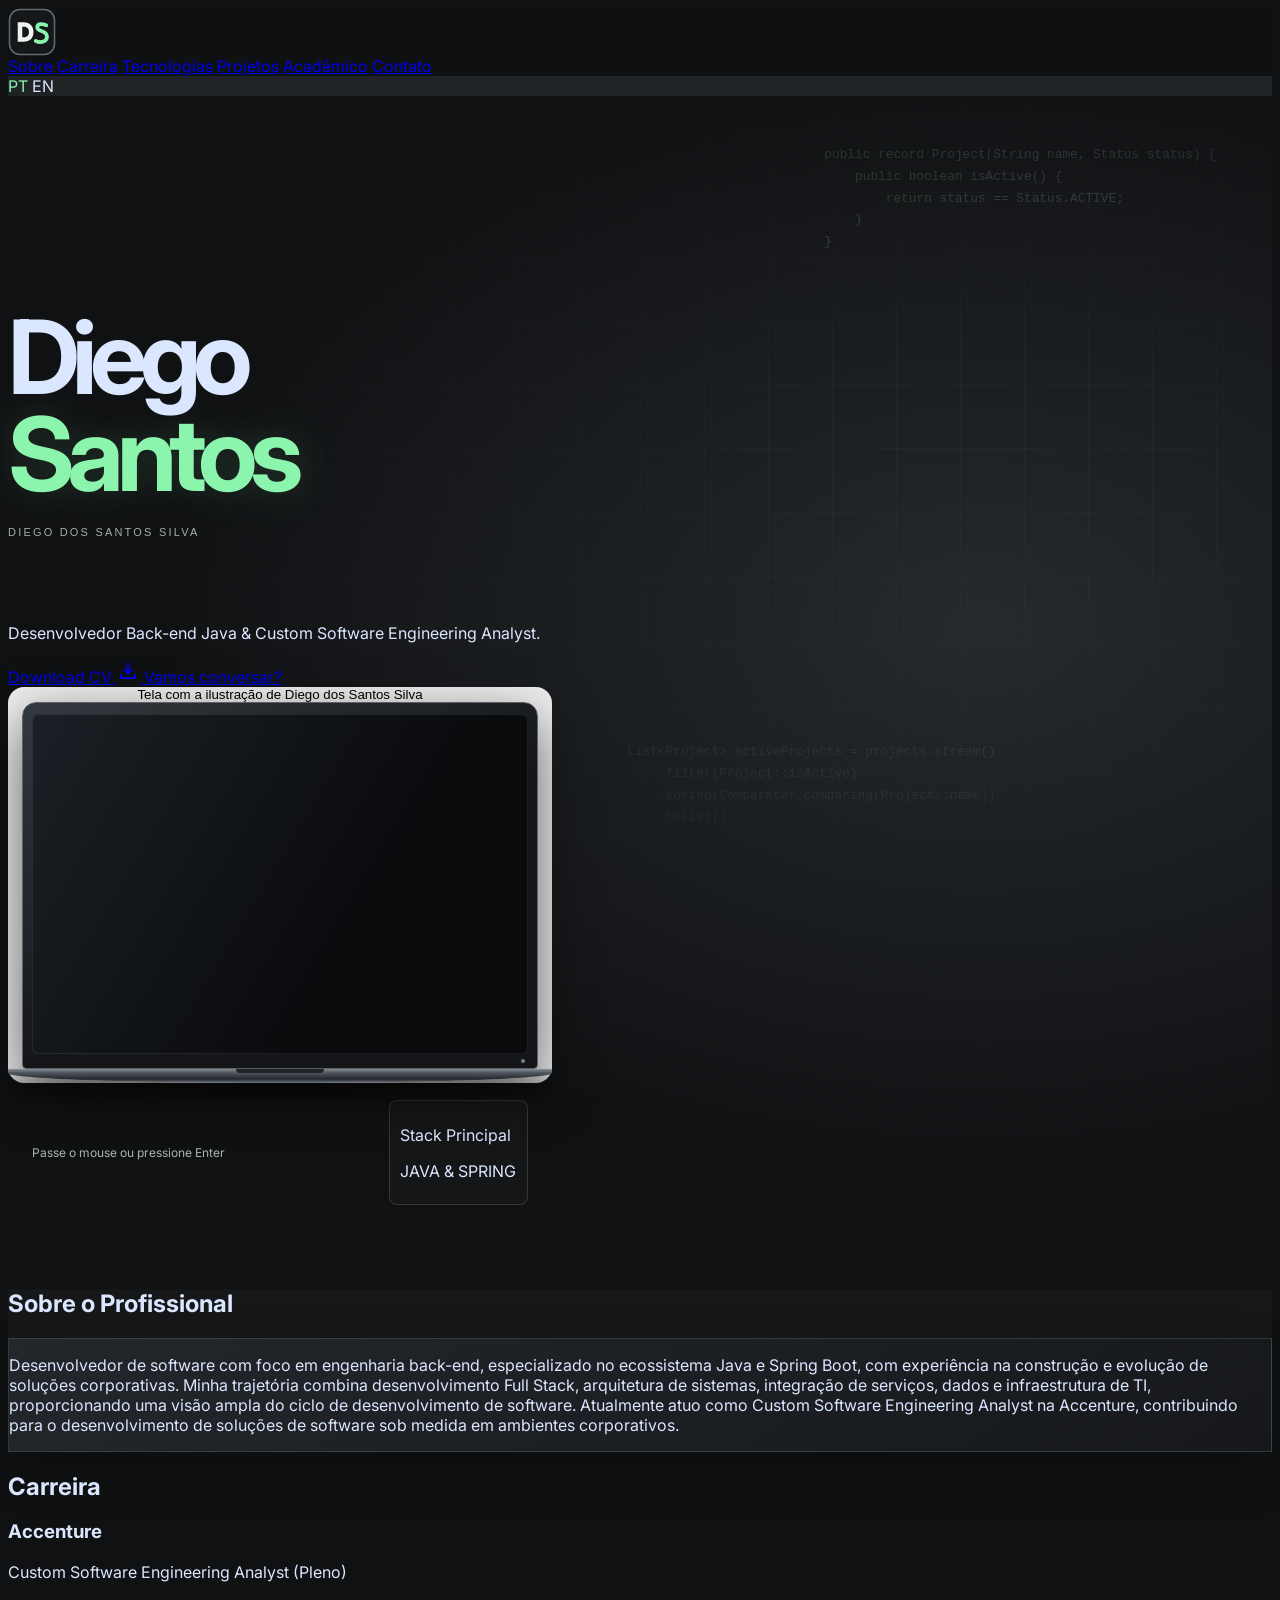
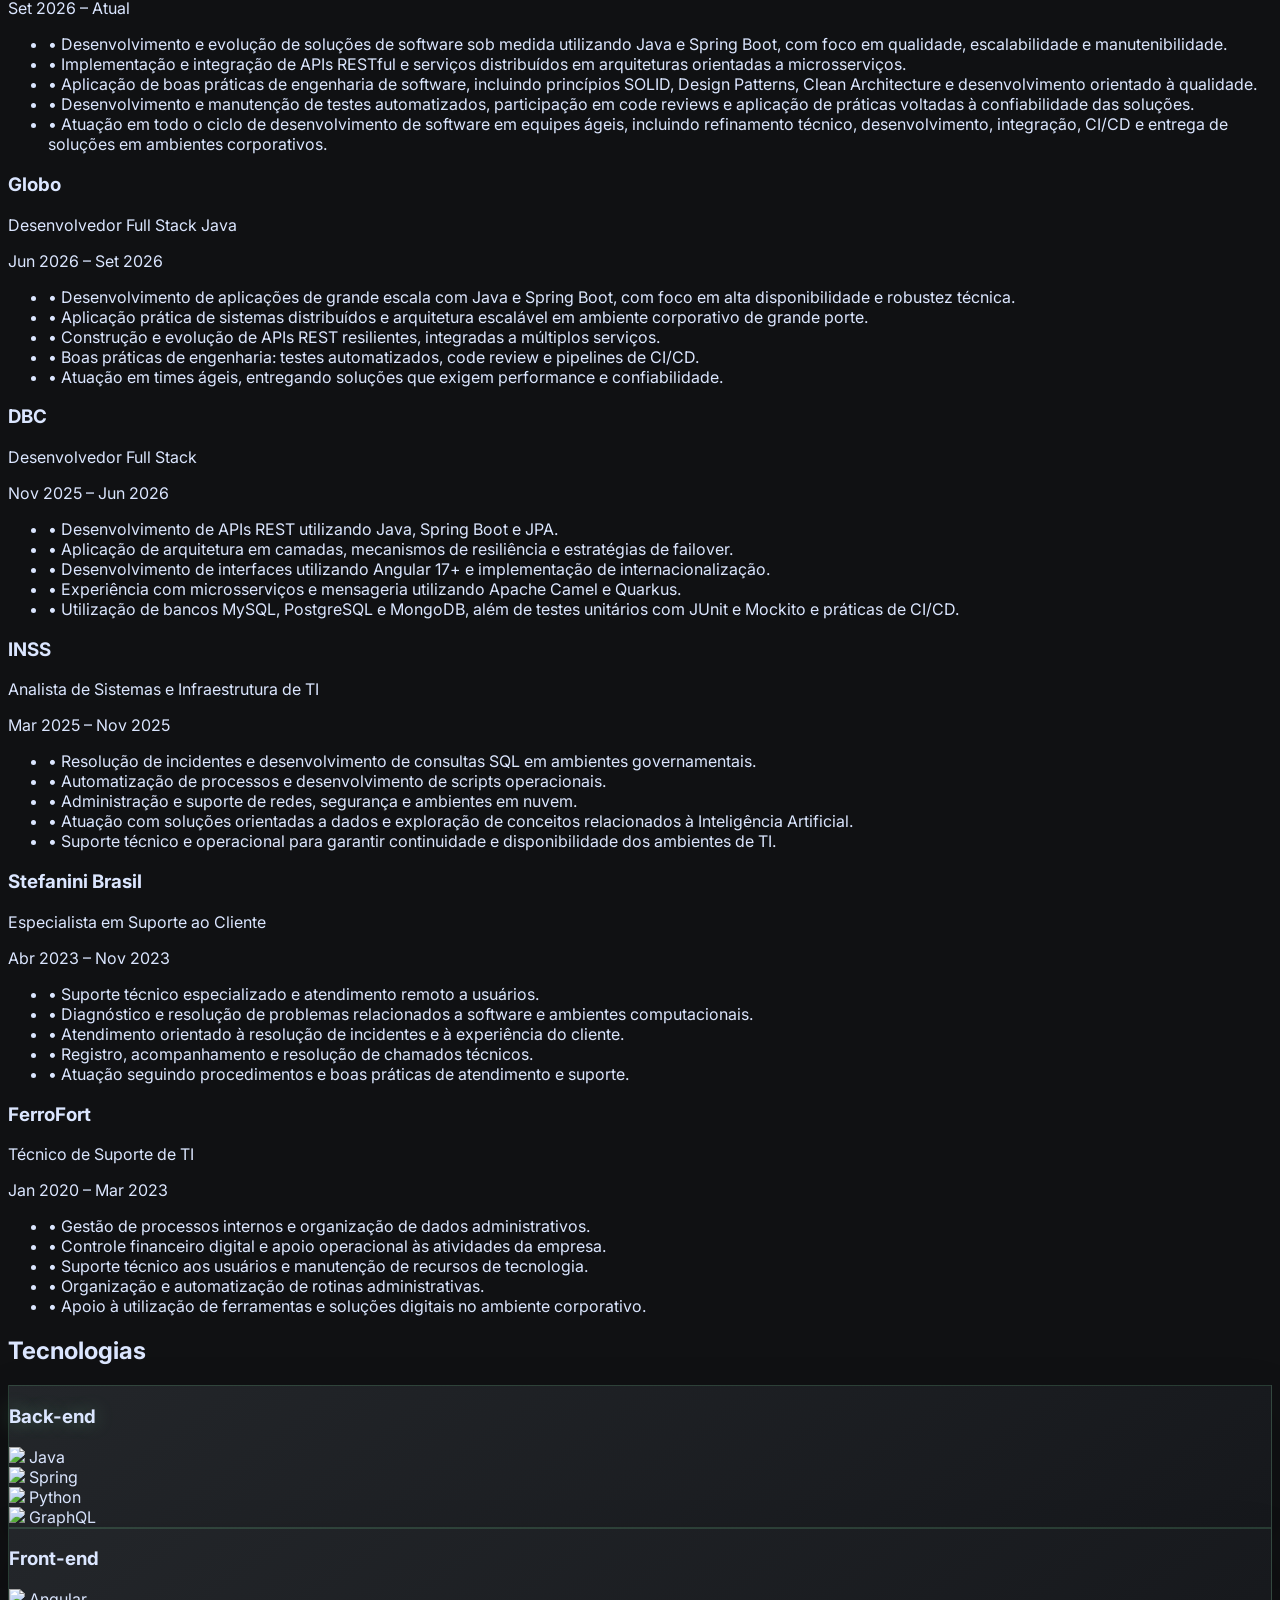
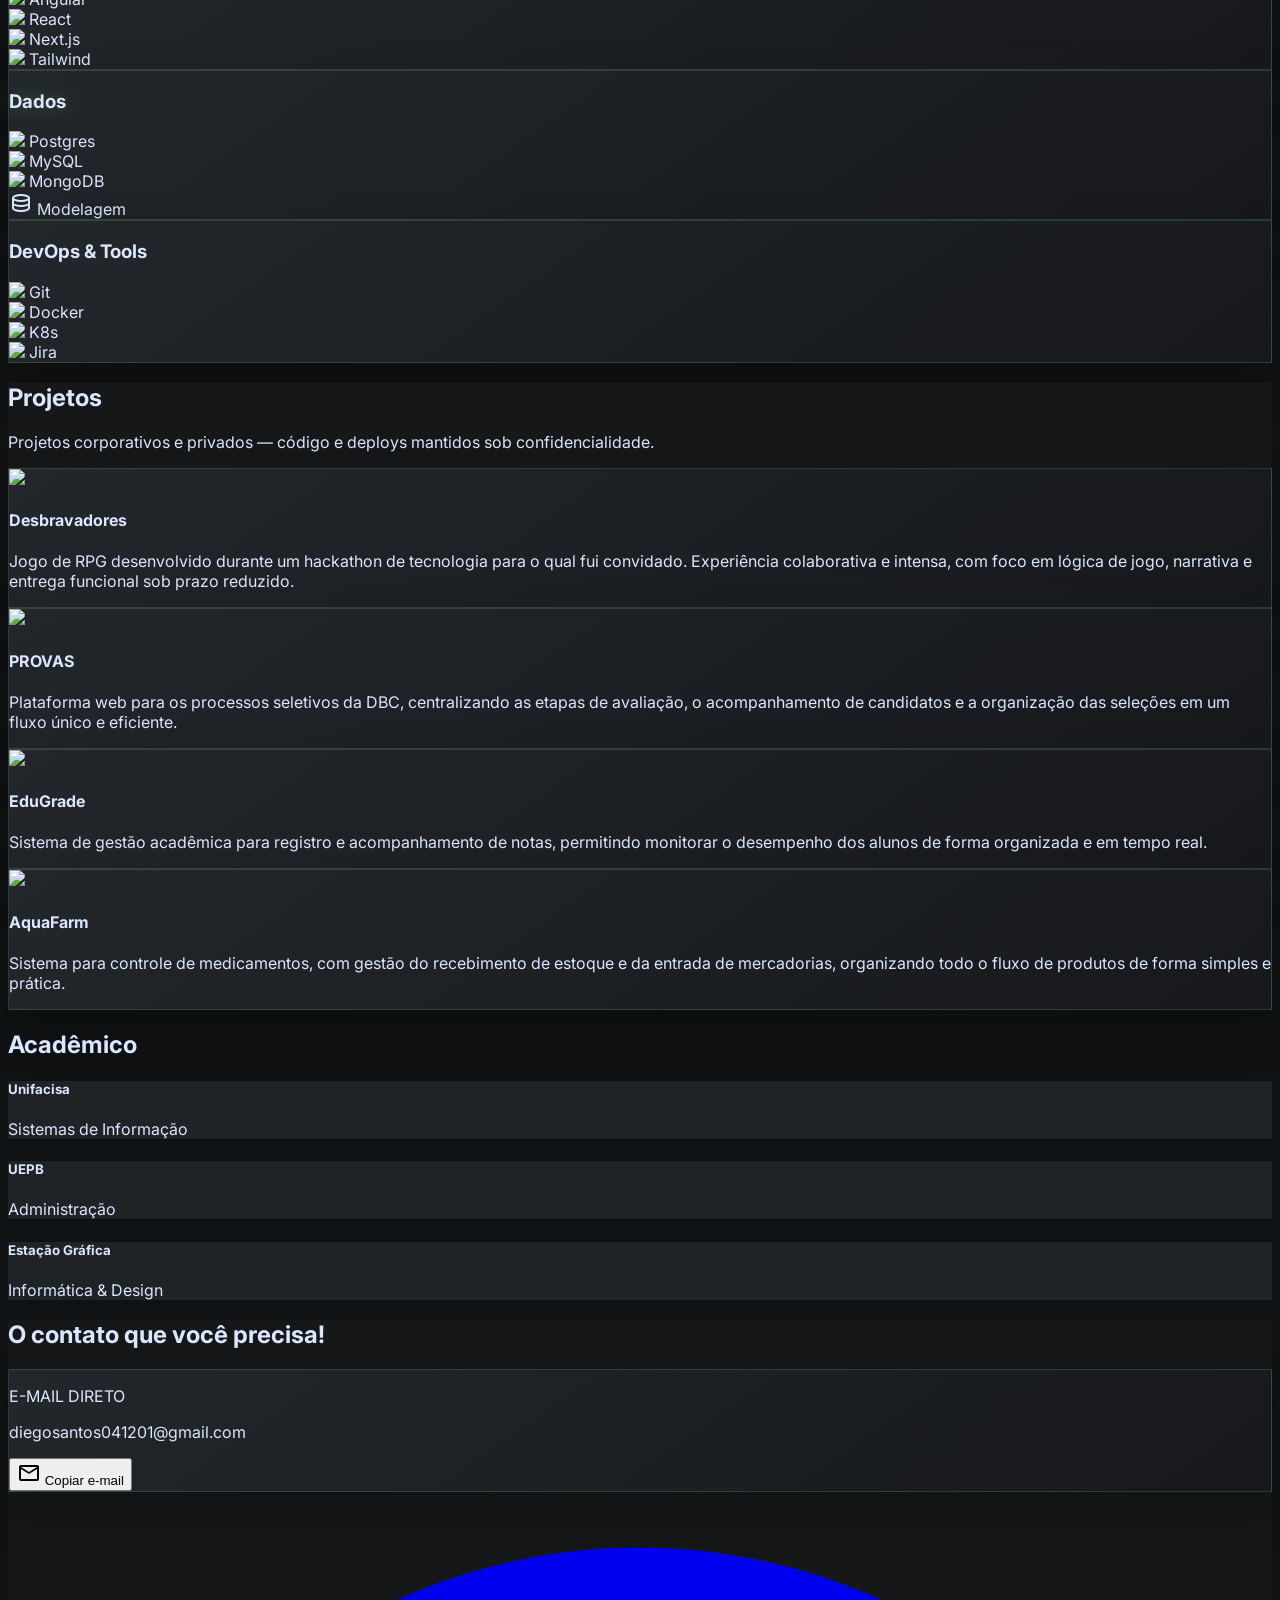
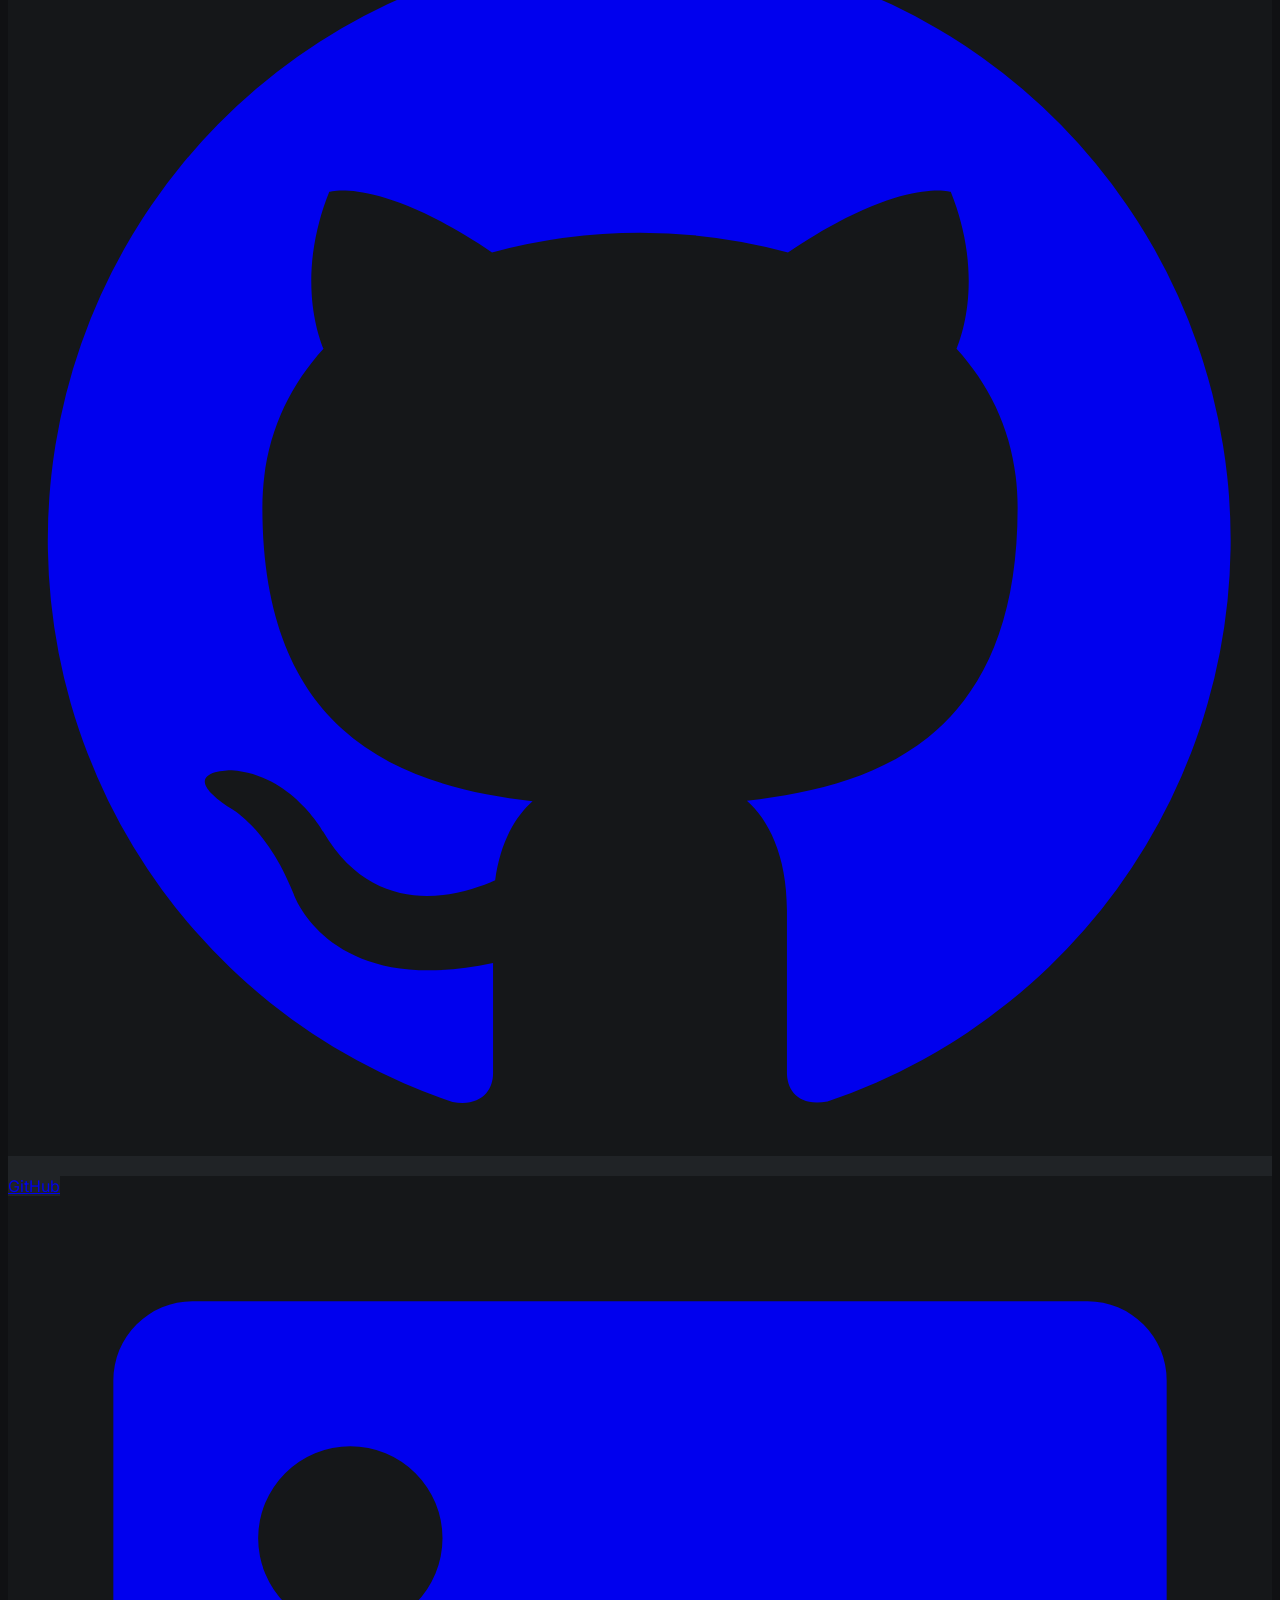
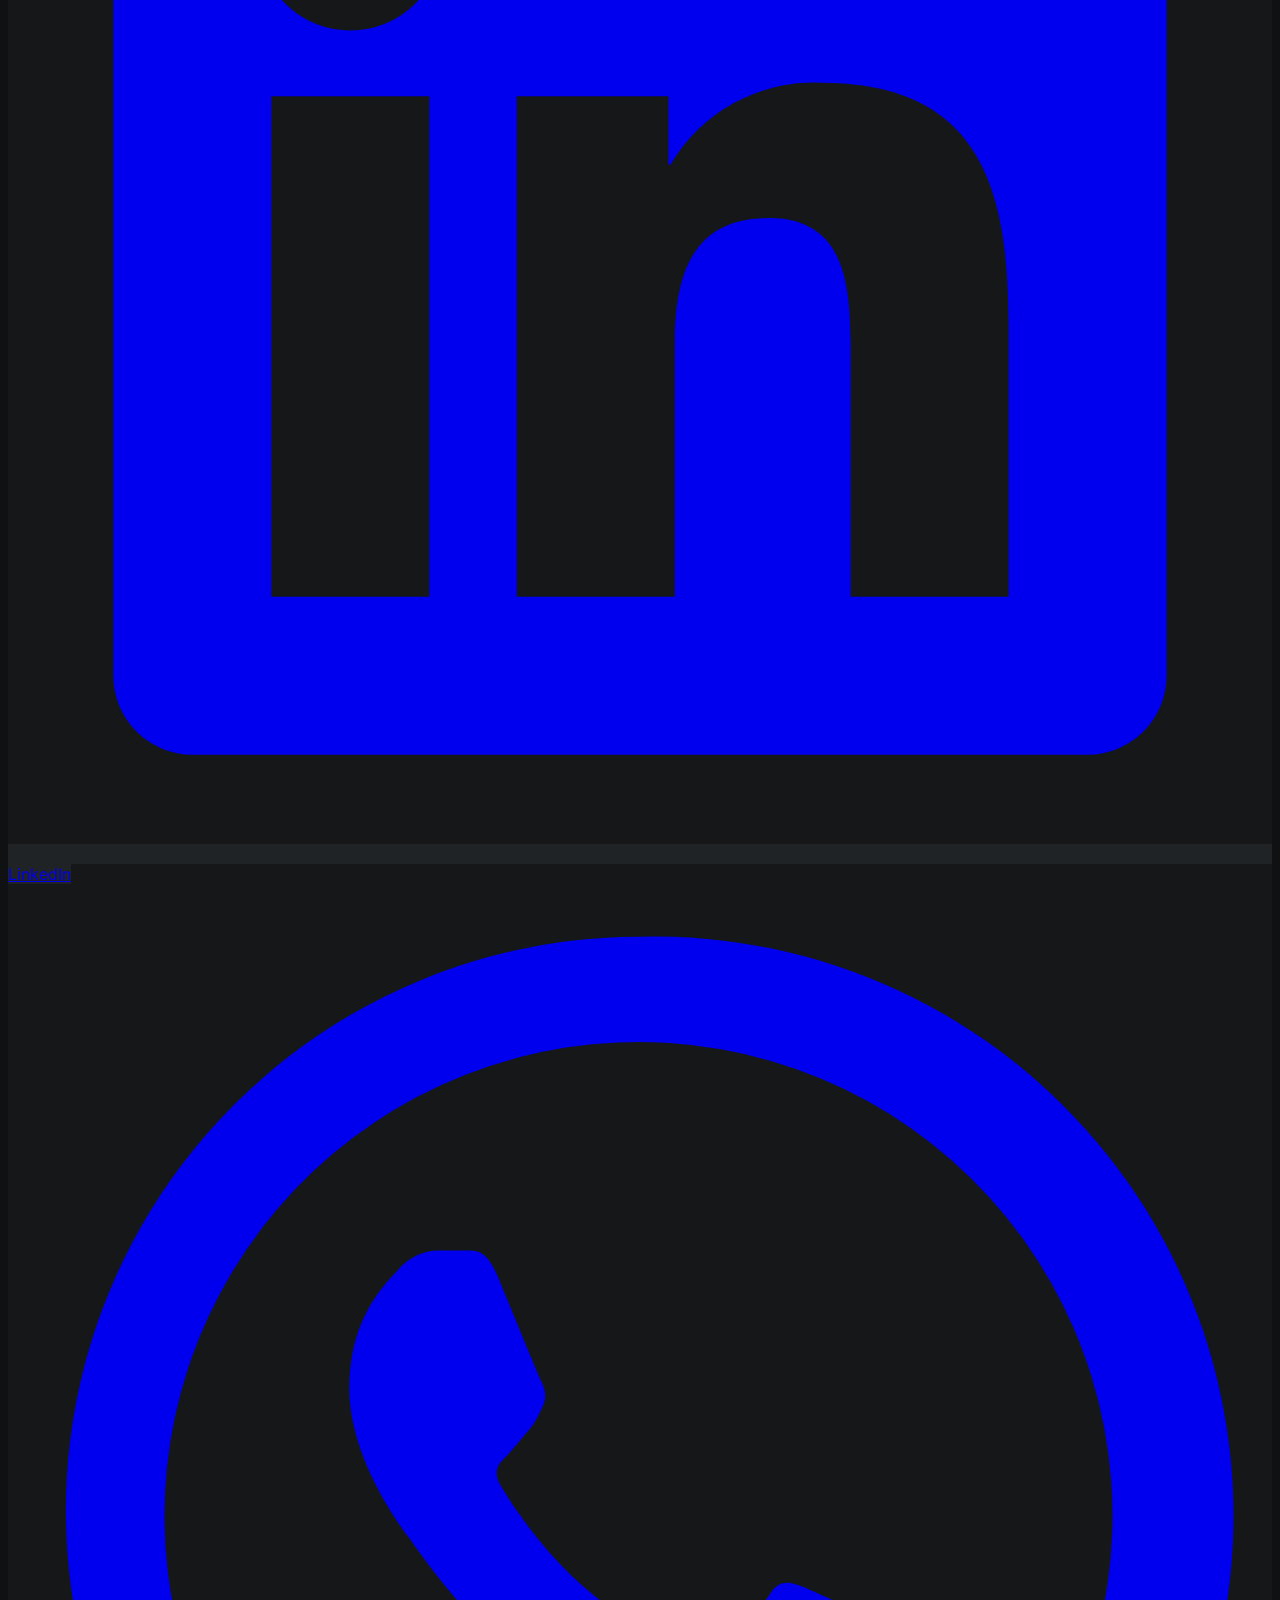
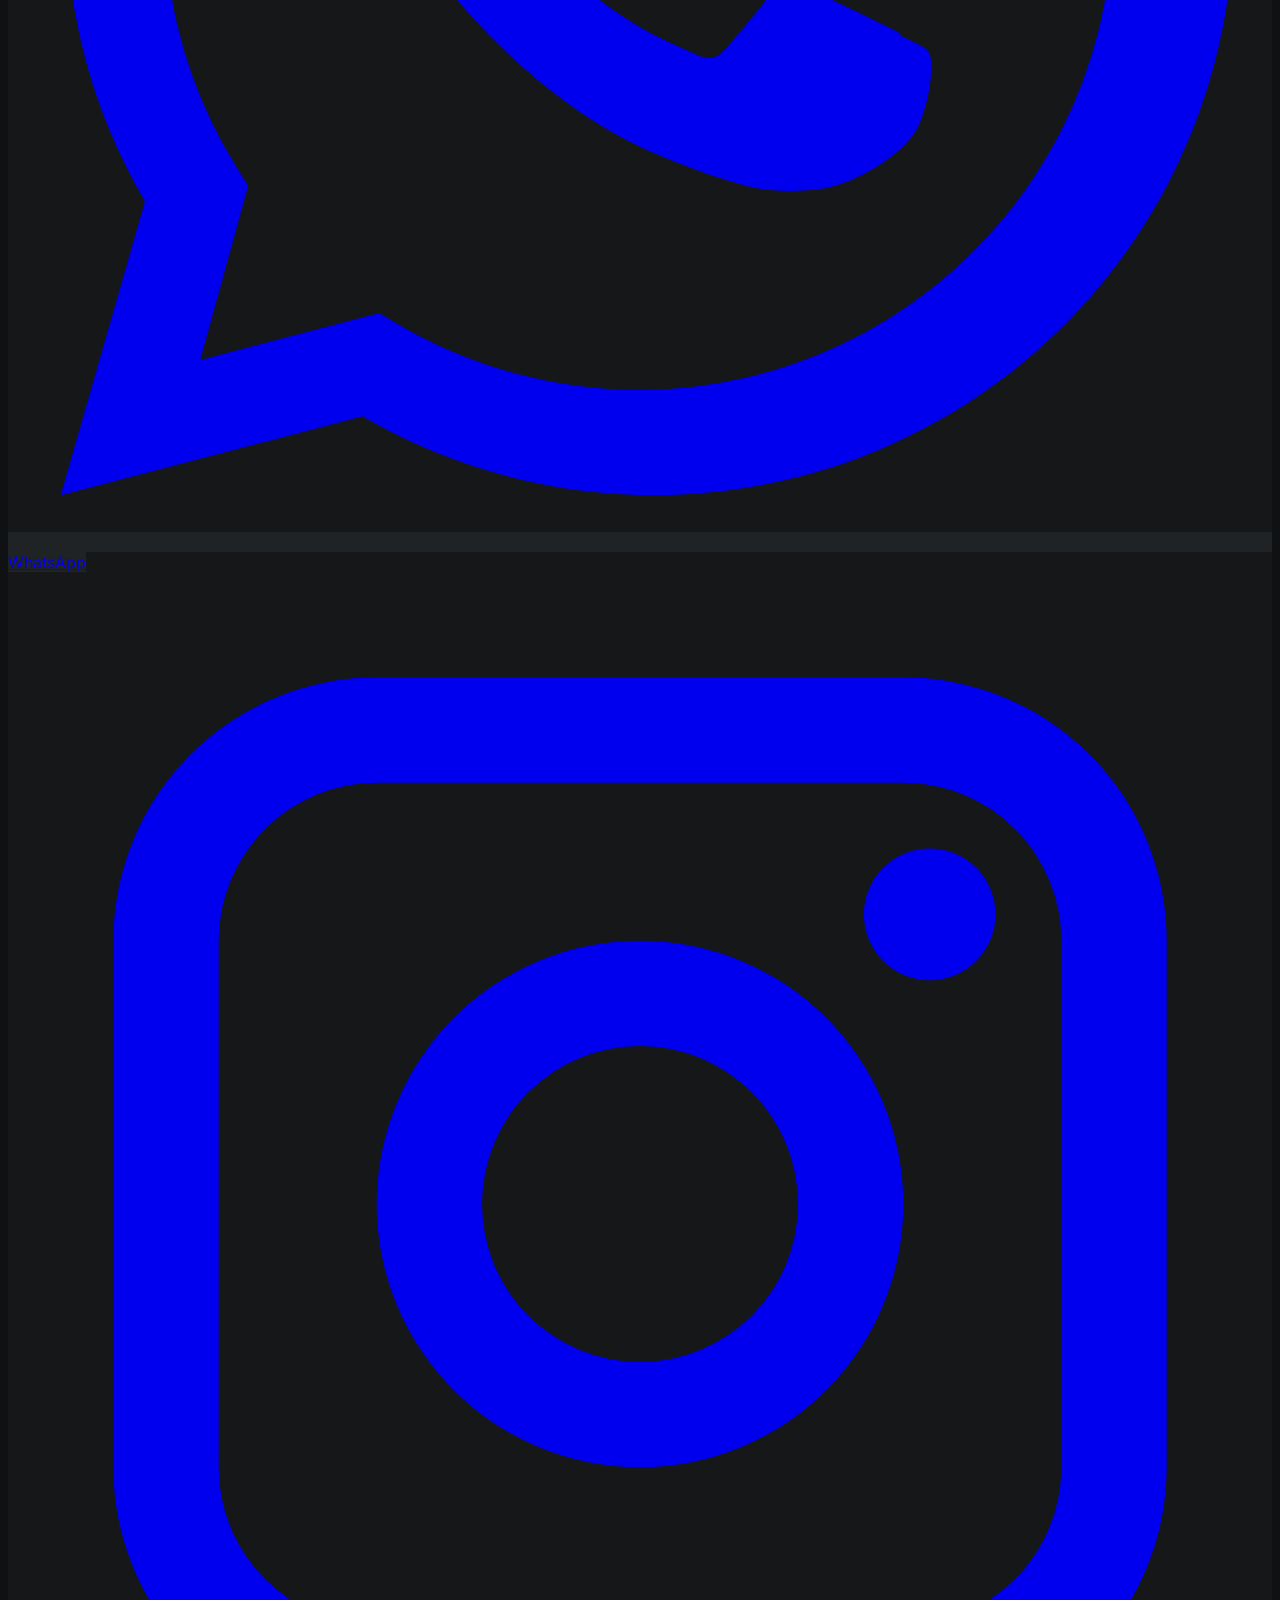
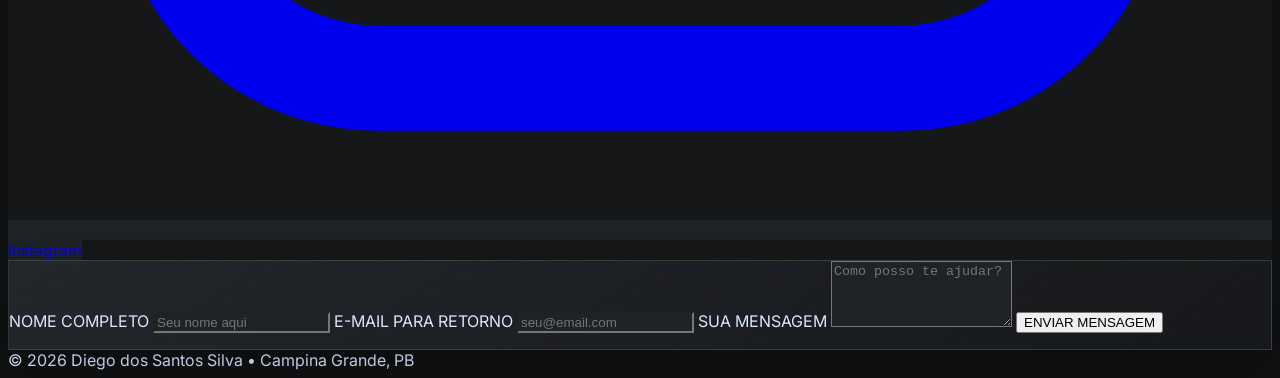
==== commit bba2c82c: "Improve portfolio contact links and form feedback" ====
--- a/index.html
+++ b/index.html
@@ -1,970 +1,964 @@
-<!DOCTYPE html>
-<html class="dark" lang="pt-BR">
-<head>
-    <meta charset="utf-8"/>
-    <meta content="width=device-width, initial-scale=1.0" name="viewport"/>
-    
-    <title>Diego Santos | Custom Software Engineering Analyst</title>
-    <link rel="icon" type="image/svg+xml" href="public/ds-mark.svg">
-
-    <link href="https://unpkg.com/aos@2.3.1/dist/aos.css" rel="stylesheet">
-
-    <link href="https://fonts.googleapis.com" rel="preconnect"/>
-    <link crossorigin="" href="https://fonts.gstatic.com" rel="preconnect"/>
-    <link href="https://fonts.googleapis.com/css2?family=Inter:wght@300;400;500;600&family=Space+Grotesk:wght@300;400;500;600;700&display=swap" rel="stylesheet"/>
-    <link href="https://fonts.googleapis.com/css2?family=Material+Symbols+Outlined:wght@100..700&display=swap" rel="stylesheet"/>
-
-    <link rel="stylesheet" href="css/styles.css">
-
-    <script src="https://cdn.tailwindcss.com?plugins=forms"></script>
-
-    <script>
-        tailwind.config = {
-            darkMode: "class",
-            theme: {
-                extend: {
-                    colors: {
-                        "primary": "#8cf5ad",
-                        "tertiary": "#79a9dd",
-                        "surface": "#101113",
-                        "on-surface": "#dbe6ff",
-                        "on-surface-variant": "#9eabc8",
-                        "surface-container-low": "#151719",
-                        "surface-container-high": "#1b1e21",
-                        "surface-container-highest": "#22262a",
-                        "outline-variant": "#42564f",
-                    },
-                    fontFamily: {
-                        "headline": ["Space Grotesk"],
-                        "body": ["Inter"]
-                    }
-                }
-            }
-        }
-    </script>
-</head>
-
-<body class="selection:bg-primary selection:text-on-primary">
-
-    <!-- NAVBAR -->
-    <nav class="fixed top-0 w-full z-50 bg-[#010e24]/90 backdrop-blur-xl border-b border-outline-variant/20">
-        <div class="flex justify-between items-center px-8 h-20 max-w-7xl mx-auto w-full">
-
-            <a href="#inicio"
-               class="ds-brand">
-                DS
-            </a>
-
-            <div class="hidden md:flex items-center gap-8">
-                <a class="nav-link text-on-surface-variant font-headline text-xs uppercase tracking-widest"
-                   href="#sobre"
-                   data-i18n="nav-about">
-                    Sobre
-                </a>
-
-                <a class="nav-link text-on-surface-variant font-headline text-xs uppercase tracking-widest"
-                   href="#carreira"
-                   data-i18n="nav-career">
-                    Carreira
-                </a>
-
-                <a class="nav-link text-on-surface-variant font-headline text-xs uppercase tracking-widest"
-                   href="#tecnologias"
-                   data-i18n="nav-tech">
-                    Tecnologias
-                </a>
-
-                <a class="nav-link text-on-surface-variant font-headline text-xs uppercase tracking-widest"
-                   href="#projetos"
-                   data-i18n="nav-projects">
-                    Projetos
-                </a>
-
-                <a class="nav-link text-on-surface-variant font-headline text-xs uppercase tracking-widest"
-                   href="#academico"
-                   data-i18n="nav-edu">
-                    Acadêmico
-                </a>
-
-                <a class="nav-link text-on-surface-variant font-headline text-xs uppercase tracking-widest"
-                   href="#contato"
-                   data-i18n="nav-contact">
-                    Contato
-                </a>
-            </div>
-
-            <div class="flex items-center gap-3 px-4 py-2 bg-surface-container-high rounded-full border border-outline-variant/30">
-                <div class="flex gap-3 text-[10px] font-bold uppercase tracking-widest">
-                    <span id="btn-pt"
-                          class="lang-btn active-lang cursor-pointer"
-                          onclick="setLanguage('pt')">
-                        PT
-                    </span>
-
-                    <span id="btn-en"
-                          class="lang-btn cursor-pointer opacity-50"
-                          onclick="setLanguage('en')">
-                        EN
-                    </span>
-                </div>
-            </div>
-
-        </div>
-    </nav>
-
-
-    <main class="relative">
-
-        <!-- INÍCIO -->
-        <section id="inicio" class="portfolio-hero min-h-screen flex items-center justify-center px-8 relative overflow-hidden">
-            <div class="java-backdrop" aria-hidden="true">
-                <pre class="java-code java-code--upper"><span>public record</span> Project(String name, Status status) {
-    <span>public boolean</span> isActive() {
-        <span>return</span> status == Status.ACTIVE;
-    }
-}</pre>
-                <pre class="java-code java-code--lower">List&lt;Project&gt; activeProjects = projects.stream()
-    .filter(Project::isActive)
-    .sorted(Comparator.comparing(Project::name))
-    .toList();</pre>
-                <pre class="java-code java-code--edge"><span>enum</span> Status {
-    ACTIVE, ARCHIVED
-}</pre>
-            </div>
-
-            <div class="max-w-7xl mx-auto w-full grid grid-cols-1 md:grid-cols-12 gap-12 items-center relative z-10">
-
-                <div class="md:col-span-7 space-y-8"
-                     data-aos="fade-up"
-                     data-aos-duration="1200">
-
-                    <h1 class="hero-name text-6xl md:text-8xl font-headline font-bold text-on-surface leading-tight">
-                        Diego <span class="hero-santos">Santos</span><small class="hero-fullname">Diego dos Santos Silva</small>
-                    </h1>
-
-                    <p class="text-xl md:text-2xl font-light text-on-surface-variant leading-relaxed"
-                       data-i18n="hero-desc">
-                        Desenvolvedor Back-end Java & Custom Software Engineering Analyst.
-                    </p>
-
-                    <div class="flex flex-wrap gap-4 mt-4">
-
-                        <a href="documentos/CV-DS-ATUAL.pdf"
-                           download="Curriculo_Diego_Santos.pdf"
-                           class="px-8 py-4 border-2 border-primary text-primary hover:bg-primary hover:text-surface font-black text-xs tracking-widest uppercase flex items-center gap-3 transition-all duration-300 rounded-xl shadow-[0_0_15px_rgba(88,245,209,0.2)]">
-
-                            Download CV
-
-                            <span class="material-symbols-outlined">
-                                download
-                            </span>
-                        </a>
-
-                        <a href="https://api.whatsapp.com/send?phone=5583988195457&text=Olá Diego"
-                           target="_blank"
-                           class="px-8 py-4 border-2 border-outline-variant text-on-surface hover:border-primary hover:text-primary font-black text-xs uppercase flex items-center gap-3 transition-all duration-300 rounded-xl"
-                           data-i18n="hero-chat">
-
-                            Vamos conversar?
-
-                            <span class="material-symbols-outlined">
-                                chat
-                            </span>
-                        </a>
-
-                    </div>
-                </div>
-
-
-                <div class="md:col-span-5 flex justify-center"
-                     data-aos="fade-left"
-                     data-aos-delay="400">
-
-                    <div class="portrait">
-                        <button type="button" class="notebook" aria-pressed="false"
-                                aria-labelledby="notebook-label" aria-describedby="notebook-hint">
-                            <span id="notebook-label" class="sr-only" data-i18n="notebook-label">Tela com a ilustração de Diego dos Santos Silva</span>
-                            <span class="notebook-lid" aria-hidden="true">
-                                <span class="notebook-display">
-                                    <img src="public/ds-avatar.png" width="1672" height="941" alt="" class="notebook-artwork">
-                                </span>
-                                <span class="notebook-led"></span>
-                            </span>
-                            <span class="notebook-base" aria-hidden="true"></span>
-                        </button>
-                        <div class="portrait-details">
-                            <p id="notebook-hint" class="notebook-hint">
-                                <span class="notebook-hint-mouse" data-i18n="notebook-mouse">Passe o mouse ou pressione Enter</span>
-                                <span class="notebook-hint-touch" data-i18n="notebook-touch">Toque para ligar ou desligar</span>
-                            </p>
-                            <div class="portrait-stack">
-                                <p class="text-[10px] font-bold text-primary uppercase" data-i18n="portrait-stack">Stack Principal</p>
-                                <p class="text-xs font-headline font-bold text-on-surface">JAVA &amp; SPRING</p>
-                            </div>
-                        </div>
-                    </div>
-                </div>
-
-            </div>
-        </section>
-
-
-        <!-- SOBRE -->
-        <section class="py-32 px-8 bg-surface-container-low"
-                 id="sobre"
-                 data-aos="fade-up">
-
-            <div class="max-w-4xl mx-auto">
-
-                <h2 class="text-3xl font-headline font-bold text-primary mb-12 flex items-center gap-4"
-                    data-i18n="about-title">
-
-                    <span class="w-12 h-[2px] bg-primary"></span>
-
-                    Sobre o Profissional
-                </h2>
-
-                <div class="glass-card p-10 rounded-3xl">
-
-                    <p class="text-lg text-on-surface-variant leading-relaxed space-y-6"
-                       data-i18n="about-full">
-                    </p>
-
-                </div>
-            </div>
-        </section>
-
-
-        <!-- CARREIRA -->
-        <section class="py-32 px-8"
-                 id="carreira"
-                 data-aos="fade-up">
-
-            <div class="max-w-5xl mx-auto">
-
-                <h2 class="text-3xl font-headline font-bold text-primary mb-20 text-center uppercase tracking-tighter"
-                    data-i18n="nav-career">
-
-                    Experiência Profissional
-                </h2>
-
-                <div class="space-y-16">
-
-
-                    <!-- ACCENTURE -->
-                    <div class="relative pl-12 border-l-2 border-primary/20"
-                         data-aos="fade-left">
-
-                        <div class="absolute w-6 h-6 bg-[#010e24] border-2 border-primary rounded-full -left-[13px] top-0 shadow-[0_0_15px_rgba(88,245,209,0.5)]">
-                        </div>
-
-                        <div class="flex flex-col md:flex-row justify-between mb-6">
-
-                            <div>
-
-                                <h3 class="text-2xl font-bold text-on-surface">
-                                    Accenture
-                                </h3>
-
-                                <p class="text-primary font-medium">
-                                    Custom Software Engineering Analyst (Pleno)
-                                </p>
-
-                            </div>
-
-                            <span class="text-on-surface-variant font-mono text-sm mt-2">
-                                Set 2026 – Atual
-                            </span>
-
-                        </div>
-
-                        <ul class="text-on-surface-variant space-y-2 list-none text-sm leading-relaxed"
-                            data-i18n="exp-accenture-full">
-                        </ul>
-
-                    </div>
-
-
-                    <!-- GLOBO -->
-                    <div class="relative pl-12 border-l-2 border-tertiary/20"
-                         data-aos="fade-left"
-                         data-aos-delay="100">
-
-                        <div class="absolute w-6 h-6 bg-[#010e24] border-2 border-tertiary rounded-full -left-[13px] top-0 shadow-[0_0_15px_rgba(108,214,255,0.3)]">
-                        </div>
-
-                        <div class="flex flex-col md:flex-row justify-between mb-6">
-
-                            <div>
-
-                                <h3 class="text-2xl font-bold text-on-surface">
-                                    Globo
-                                </h3>
-
-                                <p class="text-tertiary font-medium">
-                                    Desenvolvedor Full Stack Java
-                                </p>
-
-                            </div>
-
-                            <span class="text-on-surface-variant font-mono text-sm mt-2">
-                                Jun 2026 – Set 2026
-                            </span>
-
-                        </div>
-
-                        <ul class="text-on-surface-variant space-y-2 list-none text-sm leading-relaxed"
-                            data-i18n="exp-globo-full">
-                        </ul>
-
-                    </div>
-
-
-                    <!-- DBC -->
-                    <div class="relative pl-12 border-l-2 border-outline-variant/30"
-                         data-aos="fade-left"
-                         data-aos-delay="200">
-
-                        <div class="absolute w-6 h-6 bg-[#010e24] border-2 border-outline-variant rounded-full -left-[13px] top-0">
-                        </div>
-
-                        <div class="flex flex-col md:flex-row justify-between mb-6">
-
-                            <div>
-
-                                <h3 class="text-2xl font-bold text-on-surface">
-                                    DBC
-                                </h3>
-
-                                <p class="text-on-surface-variant font-medium">
-                                    Desenvolvedor Full Stack
-                                </p>
-
-                            </div>
-
-                            <span class="text-on-surface-variant font-mono text-sm mt-2">
-                                Nov 2025 – Jun 2026
-                            </span>
-
-                        </div>
-
-                        <ul class="text-on-surface-variant space-y-2 list-none text-sm leading-relaxed"
-                            data-i18n="exp-dbc-full">
-                        </ul>
-
-                    </div>
-
-
-                    <!-- INSS -->
-                    <div class="relative pl-12 border-l-2 border-outline-variant/30"
-                         data-aos="fade-left"
-                         data-aos-delay="300">
-
-                        <div class="absolute w-6 h-6 bg-[#010e24] border-2 border-outline-variant rounded-full -left-[13px] top-0">
-                        </div>
-
-                        <div class="flex flex-col md:flex-row justify-between mb-6">
-
-                            <div>
-
-                                <h3 class="text-2xl font-bold text-on-surface">
-                                    INSS
-                                </h3>
-
-                                <p class="text-on-surface-variant font-medium">
-                                    Analista de Sistemas e Infraestrutura de TI
-                                </p>
-
-                            </div>
-
-                            <span class="text-on-surface-variant font-mono text-sm mt-2">
-                                Mar 2025 – Nov 2025
-                            </span>
-
-                        </div>
-
-                        <ul class="text-on-surface-variant space-y-2 list-none text-sm leading-relaxed"
-                            data-i18n="exp-inss-full">
-                        </ul>
-
-                    </div>
-
-
-                    <!-- STEFANINI -->
-                    <div class="relative pl-12 border-l-2 border-outline-variant/30"
-                         data-aos="fade-left"
-                         data-aos-delay="400">
-
-                        <div class="absolute w-6 h-6 bg-[#010e24] border-2 border-outline-variant rounded-full -left-[13px] top-0">
-                        </div>
-
-                        <div class="flex flex-col md:flex-row justify-between mb-6">
-
-                            <div>
-
-                                <h3 class="text-2xl font-bold text-on-surface">
-                                    Stefanini Brasil
-                                </h3>
-
-                                <p class="text-on-surface-variant font-medium">
-                                    Especialista em Suporte ao Cliente
-                                </p>
-
-                            </div>
-
-                            <span class="text-on-surface-variant font-mono text-sm mt-2">
-                                Abr 2023 – Nov 2023
-                            </span>
-
-                        </div>
-
-                        <ul class="text-on-surface-variant space-y-2 list-none text-sm leading-relaxed"
-                            data-i18n="exp-stef-full">
-                        </ul>
-
-                    </div>
-
-
-                    <!-- FERROFORT -->
-                    <div class="relative pl-12 border-l-2 border-outline-variant/30"
-                         data-aos="fade-left"
-                         data-aos-delay="500">
-
-                        <div class="absolute w-6 h-6 bg-[#010e24] border-2 border-outline-variant rounded-full -left-[13px] top-0">
-                        </div>
-
-                        <div class="flex flex-col md:flex-row justify-between mb-6">
-
-                            <div>
-
-                                <h3 class="text-2xl font-bold text-on-surface">
-                                    FerroFort
-                                </h3>
-
-                                <p class="text-on-surface-variant font-medium">
-                                    Técnico de Suporte de TI
-                                </p>
-
-                            </div>
-
-                            <span class="text-on-surface-variant font-mono text-sm mt-2">
-                                Jan 2020 – Mar 2023
-                            </span>
-
-                        </div>
-
-                        <ul class="text-on-surface-variant space-y-2 list-none text-sm leading-relaxed"
-                            data-i18n="exp-ferro-full">
-                        </ul>
-
-                    </div>
-
-                </div>
-            </div>
-        </section>
-
-
-        <!-- TECNOLOGIAS -->
-        <section class="py-32 px-8 bg-surface-container-highest/10 relative overflow-hidden"
-                 id="tecnologias"
-                 data-aos="fade-up">
-
-            <div class="max-w-7xl mx-auto relative z-10">
-
-                <h2 class="text-4xl md:text-5xl font-headline font-bold text-on-surface text-center mb-24 uppercase tracking-widest"
-                    data-i18n="nav-tech">
-                    Tecnologias
-                </h2>
-
-                <div class="grid grid-cols-1 md:grid-cols-2 lg:grid-cols-4 gap-6">
-
-
-                    <!-- BACKEND -->
-                    <div class="glass-card p-8 rounded-3xl space-y-8 group hover:border-primary/50 transition-all"
-                         data-aos="zoom-in"
-                         data-aos-delay="100">
-
-                        <h3 class="font-headline font-bold text-primary text-xl uppercase glow-primary"
-                            data-i18n="tech-back">
-                            Backend
-                        </h3>
-
-                        <div class="grid grid-cols-2 gap-4">
-
-                            <div class="flex flex-col items-center gap-2 p-3 bg-surface rounded-xl border border-outline-variant/30 hover:scale-105 transition-transform">
-                                <img src="https://cdn.jsdelivr.net/gh/devicons/devicon/icons/java/java-original.svg" class="h-8 w-8">
-                                <span class="text-[9px] font-mono uppercase">Java</span>
-                            </div>
-
-                            <div class="flex flex-col items-center gap-2 p-3 bg-surface rounded-xl border border-outline-variant/30 hover:scale-105 transition-transform">
-                                <img src="https://cdn.jsdelivr.net/gh/devicons/devicon/icons/spring/spring-original.svg" class="h-8 w-8">
-                                <span class="text-[9px] font-mono uppercase">Spring</span>
-                            </div>
-
-                            <div class="flex flex-col items-center gap-2 p-3 bg-surface rounded-xl border border-outline-variant/30 hover:scale-105 transition-transform">
-                                <img src="https://cdn.jsdelivr.net/gh/devicons/devicon/icons/python/python-original.svg" class="h-8 w-8">
-                                <span class="text-[9px] font-mono uppercase">Python</span>
-                            </div>
-
-                            <div class="flex flex-col items-center gap-2 p-3 bg-surface rounded-xl border border-outline-variant/30 hover:scale-105 transition-transform">
-                                <img src="https://cdn.jsdelivr.net/gh/devicons/devicon/icons/graphql/graphql-plain.svg" class="h-8 w-8">
-                                <span class="text-[9px] font-mono uppercase">GraphQL</span>
-                            </div>
-
-                        </div>
-                    </div>
-
-
-                    <!-- FRONTEND -->
-                    <div class="glass-card p-8 rounded-3xl space-y-8 group hover:border-tertiary/50 transition-all"
-                         data-aos="zoom-in"
-                         data-aos-delay="200">
-
-                        <h3 class="font-headline font-bold text-tertiary text-xl uppercase glow-tertiary"
-                            data-i18n="tech-front">
-                            Frontend
-                        </h3>
-
-                        <div class="grid grid-cols-2 gap-4">
-
-                            <div class="flex flex-col items-center gap-2 p-3 bg-surface rounded-xl border border-outline-variant/30 hover:scale-105 transition-transform">
-                                <img src="https://cdn.jsdelivr.net/gh/devicons/devicon/icons/angularjs/angularjs-original.svg" class="h-8 w-8">
-                                <span class="text-[9px] font-mono uppercase">Angular</span>
-                            </div>
-
-                            <div class="flex flex-col items-center gap-2 p-3 bg-surface rounded-xl border border-outline-variant/30 hover:scale-105 transition-transform">
-                                <img src="https://cdn.jsdelivr.net/gh/devicons/devicon/icons/react/react-original.svg" class="h-8 w-8">
-                                <span class="text-[9px] font-mono uppercase">React</span>
-                            </div>
-
-                            <div class="flex flex-col items-center gap-2 p-3 bg-surface rounded-xl border border-outline-variant/30 hover:scale-105 transition-transform">
-                                <img src="https://cdn.jsdelivr.net/gh/devicons/devicon/icons/nextjs/nextjs-original.svg" class="h-8 w-8 invert">
-                                <span class="text-[9px] font-mono uppercase">Next.js</span>
-                            </div>
-
-                            <div class="flex flex-col items-center gap-2 p-3 bg-surface rounded-xl border border-outline-variant/30 hover:scale-105 transition-transform">
-                                <img src="https://cdn.jsdelivr.net/gh/devicons/devicon/icons/tailwindcss/tailwindcss-original.svg" class="h-8 w-8">
-                                <span class="text-[9px] font-mono uppercase">Tailwind</span>
-                            </div>
-
-                        </div>
-                    </div>
-
-
-                    <!-- DADOS -->
-                    <div class="glass-card p-8 rounded-3xl space-y-8 group hover:border-primary/50 transition-all"
-                         data-aos="zoom-in"
-                         data-aos-delay="300">
-
-                        <h3 class="font-headline font-bold text-primary text-xl uppercase glow-primary"
-                            data-i18n="tech-data">
-                            Dados
-                        </h3>
-
-                        <div class="grid grid-cols-2 gap-4">
-
-                            <div class="flex flex-col items-center gap-2 p-3 bg-surface rounded-xl border border-outline-variant/30 hover:scale-105 transition-transform">
-                                <img src="https://cdn.jsdelivr.net/gh/devicons/devicon/icons/postgresql/postgresql-original.svg" class="h-8 w-8">
-                                <span class="text-[9px] font-mono uppercase">Postgres</span>
-                            </div>
-
-                            <div class="flex flex-col items-center gap-2 p-3 bg-surface rounded-xl border border-outline-variant/30 hover:scale-105 transition-transform">
-                                <img src="https://cdn.jsdelivr.net/gh/devicons/devicon/icons/mysql/mysql-original.svg" class="h-8 w-8">
-                                <span class="text-[9px] font-mono uppercase">MySQL</span>
-                            </div>
-
-                            <div class="flex flex-col items-center gap-2 p-3 bg-surface rounded-xl border border-outline-variant/30 hover:scale-105 transition-transform">
-                                <img src="https://cdn.jsdelivr.net/gh/devicons/devicon/icons/mongodb/mongodb-original.svg" class="h-8 w-8">
-                                <span class="text-[9px] font-mono uppercase">MongoDB</span>
-                            </div>
-
-                            <div class="flex flex-col items-center gap-2 p-3 bg-surface rounded-xl border border-outline-variant/30 hover:scale-105 transition-transform">
-                                <span class="material-symbols-outlined text-primary text-2xl">
-                                    database
-                                </span>
-                                <span class="text-[9px] font-mono uppercase">
-                                    Modelagem
-                                </span>
-                            </div>
-
-                        </div>
-                    </div>
-
-
-                    <!-- DEVOPS -->
-                    <div class="glass-card p-8 rounded-3xl space-y-8 group hover:border-tertiary/50 transition-all"
-                         data-aos="zoom-in"
-                         data-aos-delay="400">
-
-                        <h3 class="font-headline font-bold text-tertiary text-xl uppercase glow-tertiary"
-                            data-i18n="tech-devops">
-                            DevOps
-                        </h3>
-
-                        <div class="grid grid-cols-2 gap-4">
-
-                            <div class="flex flex-col items-center gap-2 p-3 bg-surface rounded-xl border border-outline-variant/30 hover:scale-105 transition-transform">
-                                <img src="https://cdn.jsdelivr.net/gh/devicons/devicon/icons/git/git-original.svg" class="h-8 w-8">
-                                <span class="text-[9px] font-mono uppercase">Git</span>
-                            </div>
-
-                            <div class="flex flex-col items-center gap-2 p-3 bg-surface rounded-xl border border-outline-variant/30 hover:scale-105 transition-transform">
-                                <img src="https://cdn.jsdelivr.net/gh/devicons/devicon/icons/docker/docker-original.svg" class="h-8 w-8">
-                                <span class="text-[9px] font-mono uppercase">Docker</span>
-                            </div>
-
-                            <div class="flex flex-col items-center gap-2 p-3 bg-surface rounded-xl border border-outline-variant/30 hover:scale-105 transition-transform">
-                                <img src="https://cdn.jsdelivr.net/gh/devicons/devicon/icons/kubernetes/kubernetes-plain.svg" class="h-8 w-8">
-                                <span class="text-[9px] font-mono uppercase">K8s</span>
-                            </div>
-
-                            <div class="flex flex-col items-center gap-2 p-3 bg-surface rounded-xl border border-outline-variant/30 hover:scale-105 transition-transform">
-                                <img src="https://cdn.jsdelivr.net/gh/devicons/devicon/icons/jira/jira-original.svg" class="h-8 w-8">
-                                <span class="text-[9px] font-mono uppercase">Jira</span>
-                            </div>
-
-                        </div>
-                    </div>
-
-                </div>
-            </div>
-        </section>
-
-
-        <!-- PROJETOS -->
-        <section class="py-32 px-8 bg-surface-container-low"
-                 id="projetos"
-                 data-aos="fade-up">
-
-            <div class="max-w-7xl mx-auto">
-
-                <div class="text-center mb-20">
-
-                    <h2 class="text-3xl font-headline font-bold uppercase tracking-widest"
-                        data-i18n="nav-projects">
-                        Projetos
-                    </h2>
-
-                    <p class="text-xs text-on-surface-variant mt-4 tracking-wide max-w-xl mx-auto leading-relaxed"
-                       data-i18n="proj-subtitle">
-                        Projetos corporativos e privados — código e deploys mantidos sob confidencialidade.
-                    </p>
-
-                </div>
-
-
-                <div class="grid grid-cols-1 md:grid-cols-2 lg:grid-cols-4 gap-8">
-
-                    <div class="glass-card p-6 rounded-3xl group"
-                         data-aos="zoom-in"
-                         data-aos-delay="100">
-
-                        <div class="aspect-video rounded-2xl overflow-hidden mb-6">
-
-                            <img src="https://images.unsplash.com/photo-1550745165-9bc0b252726f?auto=format&fit=crop&w=600"
-                                 class="w-full h-full object-cover group-hover:scale-110 transition-transform">
-
-                        </div>
-
-                        <h4 class="font-bold text-primary text-xl mb-3">
-                            Desbravadores
-                        </h4>
-
-                        <p class="text-xs text-on-surface-variant leading-relaxed"
-                           data-i18n="proj-desb">
-                        </p>
-
-                    </div>
-
-
-                    <div class="glass-card p-6 rounded-3xl group"
-                         data-aos="zoom-in"
-                         data-aos-delay="200">
-
-                        <div class="aspect-video rounded-2xl overflow-hidden mb-6">
-
-                            <img src="https://images.unsplash.com/photo-1522071820081-009f0129c71c?auto=format&fit=crop&w=600"
-                                 class="w-full h-full object-cover group-hover:scale-110 transition-transform">
-
-                        </div>
-
-                        <h4 class="font-bold text-tertiary text-xl mb-3">
-                            PROVAS
-                        </h4>
-
-                        <p class="text-xs text-on-surface-variant leading-relaxed"
-                           data-i18n="proj-provas">
-                        </p>
-
-                    </div>
-
-
-                    <div class="glass-card p-6 rounded-3xl group"
-                         data-aos="zoom-in"
-                         data-aos-delay="300">
-
-                        <div class="aspect-video rounded-2xl overflow-hidden mb-6">
-
-                            <img src="https://images.unsplash.com/photo-1434030216411-0b793f4b4173?auto=format&fit=crop&w=600"
-                                 class="w-full h-full object-cover group-hover:scale-110 transition-transform">
-
-                        </div>
-
-                        <h4 class="font-bold text-on-surface text-xl mb-3">
-                            EduGrade
-                        </h4>
-
-                        <p class="text-xs text-on-surface-variant leading-relaxed"
-                           data-i18n="proj-edu">
-                        </p>
-
-                    </div>
-
-
-                    <div class="glass-card p-6 rounded-3xl group"
-                         data-aos="zoom-in"
-                         data-aos-delay="400">
-
-                        <div class="aspect-video rounded-2xl overflow-hidden mb-6">
-
-                            <img src="https://images.unsplash.com/photo-1576091160550-2173dba999ef?auto=format&fit=crop&w=600"
-                                 class="w-full h-full object-cover group-hover:scale-110 transition-transform">
-
-                        </div>
-
-                        <h4 class="font-bold text-primary text-xl mb-3">
-                            AquaFarm
-                        </h4>
-
-                        <p class="text-xs text-on-surface-variant leading-relaxed"
-                           data-i18n="proj-aqua">
-                        </p>
-
-                    </div>
-
-                </div>
-            </div>
-        </section>
-
-
-        <!-- ACADÊMICO -->
-        <section class="py-32 px-8"
-                 id="academico"
-                 data-aos="fade-up">
-
-            <div class="max-w-5xl mx-auto text-center">
-
-                <h2 class="text-3xl font-headline font-bold text-primary mb-16 uppercase"
-                    data-i18n="nav-edu">
-                    Acadêmico
-                </h2>
-
-                <div class="grid grid-cols-1 md:grid-cols-3 gap-8">
-
-                    <div class="p-8 bg-surface-container-high rounded-3xl border-b-4 border-primary">
-                        <h5 class="font-bold text-lg mb-2">
-                            Unifacisa
-                        </h5>
-
-                        <p class="text-on-surface-variant text-sm">
-                            Sistemas de Informação
-                        </p>
-                    </div>
-
-                    <div class="p-8 bg-surface-container-high rounded-3xl border-b-4 border-tertiary">
-                        <h5 class="font-bold text-lg mb-2">
-                            UEPB
-                        </h5>
-
-                        <p class="text-on-surface-variant text-sm">
-                            Administração
-                        </p>
-                    </div>
-
-                    <div class="p-8 bg-surface-container-high rounded-3xl border-b-4 border-outline-variant">
-                        <h5 class="font-bold text-lg mb-2">
-                            Estação Gráfica
-                        </h5>
-
-                        <p class="text-on-surface-variant text-sm">
-                            Informática & Design
-                        </p>
-                    </div>
-
-                </div>
-            </div>
-        </section>
-
-
-        <!-- CONTATO -->
-        <section class="py-32 px-8 bg-surface-container-low"
-                 id="contato"
-                 data-aos="fade-up">
-
-            <div class="max-w-7xl mx-auto grid grid-cols-1 md:grid-cols-2 gap-16">
-
-                <div class="min-w-0 space-y-8"
-                     data-aos="fade-right">
-
-                    <h2 class="text-5xl font-headline font-bold text-primary"
-                        data-i18n="contact-title">
-                        O contato que você precisa!
-                    </h2>
-
-                    <div class="p-4 sm:p-8 glass-card rounded-3xl flex items-center justify-between gap-2 group">
-
-                        <div>
-
-                            <p class="text-[10px] uppercase tracking-widest text-on-surface-variant font-bold mb-1"
-                               data-i18n="email-label">
-                                E-MAIL DIRETO
-                            </p>
-
-                            <p class="text-on-surface font-medium text-base sm:text-lg [overflow-wrap:anywhere]">
-                                diegosantos041201@gmail.com
-                            </p>
-
-                        </div>
-
-                        <button onclick="copyEmail()"
-                                class="text-primary p-3 hover:bg-primary/20 rounded-full transition-all">
-
-                            <span class="material-symbols-outlined">
-                                content_copy
-                            </span>
-
-                        </button>
-
-                    </div>
-
-
-                    <div class="flex gap-6">
-
-                        <a href="https://github.com/diegosantosss"
-                           target="_blank"
-                           class="p-4 bg-surface-container-highest rounded-2xl hover:text-primary transition-all">
-
-                            <span class="material-symbols-outlined">
-                                code
-                            </span>
-
-                        </a>
-
-                        <a href="https://www.linkedin.com/in/diego-santos-8a2b6025a/"
-                           target="_blank"
-                           class="p-4 bg-surface-container-highest rounded-2xl hover:text-tertiary transition-all">
-
-                            <span class="material-symbols-outlined">
-                                person
-                            </span>
-
-                        </a>
-
-                        <a href="https://wa.me/5583988195457"
-                           target="_blank"
-                           class="p-4 bg-surface-container-highest rounded-2xl hover:text-primary transition-all">
-
-                            <span class="material-symbols-outlined">
-                                chat
-                            </span>
-
-                        </a>
-
-                    </div>
-
-                </div>
-
-
-                <form action="https://api.web3forms.com/submit"
-                      method="POST"
-                      class="glass-card min-w-0 p-6 sm:p-10 rounded-[2.5rem] space-y-6"
-                      data-aos="fade-up">
-
-                    <input type="hidden"
-                           name="access_key"
-                           value="c48df362-1b9f-4a93-b772-83db4b4c46fa">
-
-                    <label class="text-[10px] uppercase tracking-widest text-on-surface-variant ml-2 font-bold"
-                           data-i18n="form-label-name">
-                        Nome
-                    </label>
-
-                    <input type="text"
-                           name="name"
-                           required
-                           data-i18n="holder-name"
-                           class="w-full bg-surface-container-highest border-none rounded-2xl p-5 text-sm focus:ring-2 focus:ring-primary text-white">
-
-
-                    <label class="text-[10px] uppercase tracking-widest text-on-surface-variant ml-2 font-bold"
-                           data-i18n="form-label-email">
-                        E-mail
-                    </label>
-
-                    <input type="email"
-                           name="email"
-                           required
-                           data-i18n="holder-email"
-                           class="w-full bg-surface-container-highest border-none rounded-2xl p-5 text-sm focus:ring-2 focus:ring-primary text-white">
-
-
-                    <label class="text-[10px] uppercase tracking-widest text-on-surface-variant ml-2 font-bold"
-                           data-i18n="form-label-msg">
-                        Mensagem
-                    </label>
-
-                    <textarea name="message"
-                              required
-                              data-i18n="holder-msg"
-                              rows="4"
-                              class="w-full bg-surface-container-highest border-none rounded-2xl p-5 text-sm focus:ring-2 focus:ring-primary text-white"></textarea>
-
-
-                    <button type="submit"
-                            class="w-full py-5 bg-primary text-surface font-black text-xs tracking-widest uppercase rounded-xl hover:shadow-[0_0_30px_rgba(88,245,209,0.4)] transition-all"
-                            data-i18n="form-btn">
-
-                        Enviar Mensagem
-
-                    </button>
-
-                </form>
-
-            </div>
-        </section>
-
-
-        <!-- FOOTER -->
-        <footer class="py-12 text-center text-[10px] font-mono text-on-surface-variant uppercase tracking-[0.6em]">
-            © 2026 Diego dos Santos Silva • Campina Grande, PB
-        </footer>
-
-    </main>
-
-
-    <script src="https://unpkg.com/aos@2.3.1/dist/aos.js"></script>
-
-    <script>
-        if (window.AOS) document.documentElement.classList.add('aos-enabled');
-        window.AOS?.init({
-            disable: () => matchMedia('(prefers-reduced-motion: reduce)').matches,
-            duration: 1000,
-            once: true,
-            offset: 100
-        });
-    </script>
-
-    <script src="js/translations.js"></script>
-    <script src="js/main.js"></script>
-    <script src="js/notebook.js" defer></script>
-
-    <script>
-        window.addEventListener('DOMContentLoaded', () => {
-            if (typeof setLanguage === 'function') {
-                setLanguage('pt');
-            }
-        });
-    </script>
-
-</body>
+<!DOCTYPE html>
+<html class="dark" lang="pt-BR">
+<head>
+    <meta charset="utf-8"/>
+    <meta content="width=device-width, initial-scale=1.0" name="viewport"/>
+    
+    <title>Diego Santos | Custom Software Engineering Analyst</title>
+    <link rel="icon" type="image/svg+xml" href="public/ds-mark.svg">
+
+    <link href="https://unpkg.com/aos@2.3.1/dist/aos.css" rel="stylesheet">
+
+    <link href="https://fonts.googleapis.com" rel="preconnect"/>
+    <link crossorigin="" href="https://fonts.gstatic.com" rel="preconnect"/>
+    <link href="https://fonts.googleapis.com/css2?family=Inter:wght@300;400;500;600&family=Space+Grotesk:wght@300;400;500;600;700&display=swap" rel="stylesheet"/>
+    <link href="https://fonts.googleapis.com/css2?family=Material+Symbols+Outlined:wght@100..700&display=swap" rel="stylesheet"/>
+
+    <link rel="stylesheet" href="css/styles.css">
+
+    <script src="https://cdn.tailwindcss.com?plugins=forms"></script>
+
+    <script>
+        tailwind.config = {
+            darkMode: "class",
+            theme: {
+                extend: {
+                    colors: {
+                        "primary": "#8cf5ad",
+                        "tertiary": "#79a9dd",
+                        "surface": "#101113",
+                        "on-surface": "#dbe6ff",
+                        "on-surface-variant": "#9eabc8",
+                        "surface-container-low": "#151719",
+                        "surface-container-high": "#1b1e21",
+                        "surface-container-highest": "#22262a",
+                        "outline-variant": "#42564f",
+                    },
+                    fontFamily: {
+                        "headline": ["Space Grotesk"],
+                        "body": ["Inter"]
+                    }
+                }
+            }
+        }
+    </script>
+</head>
+
+<body class="selection:bg-primary selection:text-on-primary">
+
+    <!-- NAVBAR -->
+    <nav class="fixed top-0 w-full z-50 bg-[#010e24]/90 backdrop-blur-xl border-b border-outline-variant/20">
+        <div class="flex justify-between items-center px-8 h-20 max-w-7xl mx-auto w-full">
+
+            <a href="#inicio"
+               class="ds-brand">
+                DS
+            </a>
+
+            <div class="hidden md:flex items-center gap-8">
+                <a class="nav-link text-on-surface-variant font-headline text-xs uppercase tracking-widest"
+                   href="#sobre"
+                   data-i18n="nav-about">
+                    Sobre
+                </a>
+
+                <a class="nav-link text-on-surface-variant font-headline text-xs uppercase tracking-widest"
+                   href="#carreira"
+                   data-i18n="nav-career">
+                    Carreira
+                </a>
+
+                <a class="nav-link text-on-surface-variant font-headline text-xs uppercase tracking-widest"
+                   href="#tecnologias"
+                   data-i18n="nav-tech">
+                    Tecnologias
+                </a>
+
+                <a class="nav-link text-on-surface-variant font-headline text-xs uppercase tracking-widest"
+                   href="#projetos"
+                   data-i18n="nav-projects">
+                    Projetos
+                </a>
+
+                <a class="nav-link text-on-surface-variant font-headline text-xs uppercase tracking-widest"
+                   href="#academico"
+                   data-i18n="nav-edu">
+                    Acadêmico
+                </a>
+
+                <a class="nav-link text-on-surface-variant font-headline text-xs uppercase tracking-widest"
+                   href="#contato"
+                   data-i18n="nav-contact">
+                    Contato
+                </a>
+            </div>
+
+            <div class="flex items-center gap-3 px-4 py-2 bg-surface-container-high rounded-full border border-outline-variant/30">
+                <div class="flex gap-3 text-[10px] font-bold uppercase tracking-widest">
+                    <span id="btn-pt"
+                          class="lang-btn active-lang cursor-pointer"
+                          onclick="setLanguage('pt')">
+                        PT
+                    </span>
+
+                    <span id="btn-en"
+                          class="lang-btn cursor-pointer opacity-50"
+                          onclick="setLanguage('en')">
+                        EN
+                    </span>
+                </div>
+            </div>
+
+        </div>
+    </nav>
+
+
+    <main class="relative">
+
+        <!-- INÍCIO -->
+        <section id="inicio" class="portfolio-hero min-h-screen flex items-center justify-center px-8 relative overflow-hidden">
+            <div class="java-backdrop" aria-hidden="true">
+                <pre class="java-code java-code--upper"><span>public record</span> Project(String name, Status status) {
+    <span>public boolean</span> isActive() {
+        <span>return</span> status == Status.ACTIVE;
+    }
+}</pre>
+                <pre class="java-code java-code--lower">List&lt;Project&gt; activeProjects = projects.stream()
+    .filter(Project::isActive)
+    .sorted(Comparator.comparing(Project::name))
+    .toList();</pre>
+                <pre class="java-code java-code--edge"><span>enum</span> Status {
+    ACTIVE, ARCHIVED
+}</pre>
+            </div>
+
+            <div class="max-w-7xl mx-auto w-full grid grid-cols-1 md:grid-cols-12 gap-12 items-center relative z-10">
+
+                <div class="md:col-span-7 space-y-8"
+                     data-aos="fade-up"
+                     data-aos-duration="1200">
+
+                    <h1 class="hero-name text-6xl md:text-8xl font-headline font-bold text-on-surface leading-tight">
+                        Diego <span class="hero-santos">Santos</span><small class="hero-fullname">Diego dos Santos Silva</small>
+                    </h1>
+
+                    <p class="text-xl md:text-2xl font-light text-on-surface-variant leading-relaxed"
+                       data-i18n="hero-desc">
+                        Desenvolvedor Back-end Java & Custom Software Engineering Analyst.
+                    </p>
+
+                    <div class="flex flex-wrap gap-4 mt-4">
+
+                        <a href="documentos/CV-DS-ATUAL.pdf"
+                           download="Curriculo_Diego_Santos.pdf"
+                           class="px-8 py-4 border-2 border-primary text-primary hover:bg-primary hover:text-surface font-black text-xs tracking-widest uppercase flex items-center gap-3 transition-all duration-300 rounded-xl shadow-[0_0_15px_rgba(88,245,209,0.2)]">
+
+                            Download CV
+
+                            <span class="material-symbols-outlined">
+                                download
+                            </span>
+                        </a>
+
+                        <a href="https://api.whatsapp.com/send?phone=5583988195457&text=Olá Diego"
+                           target="_blank"
+                           class="px-8 py-4 border-2 border-outline-variant text-on-surface hover:border-primary hover:text-primary font-black text-xs uppercase flex items-center gap-3 transition-all duration-300 rounded-xl"
+                           data-i18n="hero-chat">
+
+                            Vamos conversar?
+
+                            <span class="material-symbols-outlined">
+                                chat
+                            </span>
+                        </a>
+
+                    </div>
+                </div>
+
+
+                <div class="md:col-span-5 flex justify-center"
+                     data-aos="fade-left"
+                     data-aos-delay="400">
+
+                    <div class="portrait">
+                        <button type="button" class="notebook" aria-pressed="false"
+                                aria-labelledby="notebook-label" aria-describedby="notebook-hint">
+                            <span id="notebook-label" class="sr-only" data-i18n="notebook-label">Tela com a ilustração de Diego dos Santos Silva</span>
+                            <span class="notebook-lid" aria-hidden="true">
+                                <span class="notebook-display">
+                                    <img src="public/ds-avatar.png" width="1672" height="941" alt="" class="notebook-artwork">
+                                </span>
+                                <span class="notebook-led"></span>
+                            </span>
+                            <span class="notebook-base" aria-hidden="true"></span>
+                        </button>
+                        <div class="portrait-details">
+                            <p id="notebook-hint" class="notebook-hint">
+                                <span class="notebook-hint-mouse" data-i18n="notebook-mouse">Passe o mouse ou pressione Enter</span>
+                                <span class="notebook-hint-touch" data-i18n="notebook-touch">Toque para ligar ou desligar</span>
+                            </p>
+                            <div class="portrait-stack">
+                                <p class="text-[10px] font-bold text-primary uppercase" data-i18n="portrait-stack">Stack Principal</p>
+                                <p class="text-xs font-headline font-bold text-on-surface">JAVA &amp; SPRING</p>
+                            </div>
+                        </div>
+                    </div>
+                </div>
+
+            </div>
+        </section>
+
+
+        <!-- SOBRE -->
+        <section class="py-32 px-8 bg-surface-container-low"
+                 id="sobre"
+                 data-aos="fade-up">
+
+            <div class="max-w-4xl mx-auto">
+
+                <h2 class="text-3xl font-headline font-bold text-primary mb-12 flex items-center gap-4"
+                    data-i18n="about-title">
+
+                    <span class="w-12 h-[2px] bg-primary"></span>
+
+                    Sobre o Profissional
+                </h2>
+
+                <div class="glass-card p-10 rounded-3xl">
+
+                    <p class="text-lg text-on-surface-variant leading-relaxed space-y-6"
+                       data-i18n="about-full">
+                    </p>
+
+                </div>
+            </div>
+        </section>
+
+
+        <!-- CARREIRA -->
+        <section class="py-32 px-8"
+                 id="carreira"
+                 data-aos="fade-up">
+
+            <div class="max-w-5xl mx-auto">
+
+                <h2 class="text-3xl font-headline font-bold text-primary mb-20 text-center uppercase tracking-tighter"
+                    data-i18n="nav-career">
+
+                    Experiência Profissional
+                </h2>
+
+                <div class="space-y-16">
+
+
+                    <!-- ACCENTURE -->
+                    <div class="relative pl-12 border-l-2 border-primary/20"
+                         data-aos="fade-left">
+
+                        <div class="absolute w-6 h-6 bg-[#010e24] border-2 border-primary rounded-full -left-[13px] top-0 shadow-[0_0_15px_rgba(88,245,209,0.5)]">
+                        </div>
+
+                        <div class="flex flex-col md:flex-row justify-between mb-6">
+
+                            <div>
+
+                                <h3 class="text-2xl font-bold text-on-surface">
+                                    Accenture
+                                </h3>
+
+                                <p class="text-primary font-medium">
+                                    Custom Software Engineering Analyst (Pleno)
+                                </p>
+
+                            </div>
+
+                            <span class="text-on-surface-variant font-mono text-sm mt-2">
+                                Set 2026 – Atual
+                            </span>
+
+                        </div>
+
+                        <ul class="text-on-surface-variant space-y-2 list-none text-sm leading-relaxed"
+                            data-i18n="exp-accenture-full">
+                        </ul>
+
+                    </div>
+
+
+                    <!-- GLOBO -->
+                    <div class="relative pl-12 border-l-2 border-tertiary/20"
+                         data-aos="fade-left"
+                         data-aos-delay="100">
+
+                        <div class="absolute w-6 h-6 bg-[#010e24] border-2 border-tertiary rounded-full -left-[13px] top-0 shadow-[0_0_15px_rgba(108,214,255,0.3)]">
+                        </div>
+
+                        <div class="flex flex-col md:flex-row justify-between mb-6">
+
+                            <div>
+
+                                <h3 class="text-2xl font-bold text-on-surface">
+                                    Globo
+                                </h3>
+
+                                <p class="text-tertiary font-medium">
+                                    Desenvolvedor Full Stack Java
+                                </p>
+
+                            </div>
+
+                            <span class="text-on-surface-variant font-mono text-sm mt-2">
+                                Jun 2026 – Set 2026
+                            </span>
+
+                        </div>
+
+                        <ul class="text-on-surface-variant space-y-2 list-none text-sm leading-relaxed"
+                            data-i18n="exp-globo-full">
+                        </ul>
+
+                    </div>
+
+
+                    <!-- DBC -->
+                    <div class="relative pl-12 border-l-2 border-outline-variant/30"
+                         data-aos="fade-left"
+                         data-aos-delay="200">
+
+                        <div class="absolute w-6 h-6 bg-[#010e24] border-2 border-outline-variant rounded-full -left-[13px] top-0">
+                        </div>
+
+                        <div class="flex flex-col md:flex-row justify-between mb-6">
+
+                            <div>
+
+                                <h3 class="text-2xl font-bold text-on-surface">
+                                    DBC
+                                </h3>
+
+                                <p class="text-on-surface-variant font-medium">
+                                    Desenvolvedor Full Stack
+                                </p>
+
+                            </div>
+
+                            <span class="text-on-surface-variant font-mono text-sm mt-2">
+                                Nov 2025 – Jun 2026
+                            </span>
+
+                        </div>
+
+                        <ul class="text-on-surface-variant space-y-2 list-none text-sm leading-relaxed"
+                            data-i18n="exp-dbc-full">
+                        </ul>
+
+                    </div>
+
+
+                    <!-- INSS -->
+                    <div class="relative pl-12 border-l-2 border-outline-variant/30"
+                         data-aos="fade-left"
+                         data-aos-delay="300">
+
+                        <div class="absolute w-6 h-6 bg-[#010e24] border-2 border-outline-variant rounded-full -left-[13px] top-0">
+                        </div>
+
+                        <div class="flex flex-col md:flex-row justify-between mb-6">
+
+                            <div>
+
+                                <h3 class="text-2xl font-bold text-on-surface">
+                                    INSS
+                                </h3>
+
+                                <p class="text-on-surface-variant font-medium">
+                                    Analista de Sistemas e Infraestrutura de TI
+                                </p>
+
+                            </div>
+
+                            <span class="text-on-surface-variant font-mono text-sm mt-2">
+                                Mar 2025 – Nov 2025
+                            </span>
+
+                        </div>
+
+                        <ul class="text-on-surface-variant space-y-2 list-none text-sm leading-relaxed"
+                            data-i18n="exp-inss-full">
+                        </ul>
+
+                    </div>
+
+
+                    <!-- STEFANINI -->
+                    <div class="relative pl-12 border-l-2 border-outline-variant/30"
+                         data-aos="fade-left"
+                         data-aos-delay="400">
+
+                        <div class="absolute w-6 h-6 bg-[#010e24] border-2 border-outline-variant rounded-full -left-[13px] top-0">
+                        </div>
+
+                        <div class="flex flex-col md:flex-row justify-between mb-6">
+
+                            <div>
+
+                                <h3 class="text-2xl font-bold text-on-surface">
+                                    Stefanini Brasil
+                                </h3>
+
+                                <p class="text-on-surface-variant font-medium">
+                                    Especialista em Suporte ao Cliente
+                                </p>
+
+                            </div>
+
+                            <span class="text-on-surface-variant font-mono text-sm mt-2">
+                                Abr 2023 – Nov 2023
+                            </span>
+
+                        </div>
+
+                        <ul class="text-on-surface-variant space-y-2 list-none text-sm leading-relaxed"
+                            data-i18n="exp-stef-full">
+                        </ul>
+
+                    </div>
+
+
+                    <!-- FERROFORT -->
+                    <div class="relative pl-12 border-l-2 border-outline-variant/30"
+                         data-aos="fade-left"
+                         data-aos-delay="500">
+
+                        <div class="absolute w-6 h-6 bg-[#010e24] border-2 border-outline-variant rounded-full -left-[13px] top-0">
+                        </div>
+
+                        <div class="flex flex-col md:flex-row justify-between mb-6">
+
+                            <div>
+
+                                <h3 class="text-2xl font-bold text-on-surface">
+                                    FerroFort
+                                </h3>
+
+                                <p class="text-on-surface-variant font-medium">
+                                    Técnico de Suporte de TI
+                                </p>
+
+                            </div>
+
+                            <span class="text-on-surface-variant font-mono text-sm mt-2">
+                                Jan 2020 – Mar 2023
+                            </span>
+
+                        </div>
+
+                        <ul class="text-on-surface-variant space-y-2 list-none text-sm leading-relaxed"
+                            data-i18n="exp-ferro-full">
+                        </ul>
+
+                    </div>
+
+                </div>
+            </div>
+        </section>
+
+
+        <!-- TECNOLOGIAS -->
+        <section class="py-32 px-8 bg-surface-container-highest/10 relative overflow-hidden"
+                 id="tecnologias"
+                 data-aos="fade-up">
+
+            <div class="max-w-7xl mx-auto relative z-10">
+
+                <h2 class="text-4xl md:text-5xl font-headline font-bold text-on-surface text-center mb-24 uppercase tracking-widest"
+                    data-i18n="nav-tech">
+                    Tecnologias
+                </h2>
+
+                <div class="grid grid-cols-1 md:grid-cols-2 lg:grid-cols-4 gap-6">
+
+
+                    <!-- BACKEND -->
+                    <div class="glass-card p-8 rounded-3xl space-y-8 group hover:border-primary/50 transition-all"
+                         data-aos="zoom-in"
+                         data-aos-delay="100">
+
+                        <h3 class="font-headline font-bold text-primary text-xl uppercase glow-primary"
+                            data-i18n="tech-back">
+                            Backend
+                        </h3>
+
+                        <div class="grid grid-cols-2 gap-4">
+
+                            <div class="flex flex-col items-center gap-2 p-3 bg-surface rounded-xl border border-outline-variant/30 hover:scale-105 transition-transform">
+                                <img src="https://cdn.jsdelivr.net/gh/devicons/devicon/icons/java/java-original.svg" class="h-8 w-8">
+                                <span class="text-[9px] font-mono uppercase">Java</span>
+                            </div>
+
+                            <div class="flex flex-col items-center gap-2 p-3 bg-surface rounded-xl border border-outline-variant/30 hover:scale-105 transition-transform">
+                                <img src="https://cdn.jsdelivr.net/gh/devicons/devicon/icons/spring/spring-original.svg" class="h-8 w-8">
+                                <span class="text-[9px] font-mono uppercase">Spring</span>
+                            </div>
+
+                            <div class="flex flex-col items-center gap-2 p-3 bg-surface rounded-xl border border-outline-variant/30 hover:scale-105 transition-transform">
+                                <img src="https://cdn.jsdelivr.net/gh/devicons/devicon/icons/python/python-original.svg" class="h-8 w-8">
+                                <span class="text-[9px] font-mono uppercase">Python</span>
+                            </div>
+
+                            <div class="flex flex-col items-center gap-2 p-3 bg-surface rounded-xl border border-outline-variant/30 hover:scale-105 transition-transform">
+                                <img src="https://cdn.jsdelivr.net/gh/devicons/devicon/icons/graphql/graphql-plain.svg" class="h-8 w-8">
+                                <span class="text-[9px] font-mono uppercase">GraphQL</span>
+                            </div>
+
+                        </div>
+                    </div>
+
+
+                    <!-- FRONTEND -->
+                    <div class="glass-card p-8 rounded-3xl space-y-8 group hover:border-tertiary/50 transition-all"
+                         data-aos="zoom-in"
+                         data-aos-delay="200">
+
+                        <h3 class="font-headline font-bold text-tertiary text-xl uppercase glow-tertiary"
+                            data-i18n="tech-front">
+                            Frontend
+                        </h3>
+
+                        <div class="grid grid-cols-2 gap-4">
+
+                            <div class="flex flex-col items-center gap-2 p-3 bg-surface rounded-xl border border-outline-variant/30 hover:scale-105 transition-transform">
+                                <img src="https://cdn.jsdelivr.net/gh/devicons/devicon/icons/angularjs/angularjs-original.svg" class="h-8 w-8">
+                                <span class="text-[9px] font-mono uppercase">Angular</span>
+                            </div>
+
+                            <div class="flex flex-col items-center gap-2 p-3 bg-surface rounded-xl border border-outline-variant/30 hover:scale-105 transition-transform">
+                                <img src="https://cdn.jsdelivr.net/gh/devicons/devicon/icons/react/react-original.svg" class="h-8 w-8">
+                                <span class="text-[9px] font-mono uppercase">React</span>
+                            </div>
+
+                            <div class="flex flex-col items-center gap-2 p-3 bg-surface rounded-xl border border-outline-variant/30 hover:scale-105 transition-transform">
+                                <img src="https://cdn.jsdelivr.net/gh/devicons/devicon/icons/nextjs/nextjs-original.svg" class="h-8 w-8 invert">
+                                <span class="text-[9px] font-mono uppercase">Next.js</span>
+                            </div>
+
+                            <div class="flex flex-col items-center gap-2 p-3 bg-surface rounded-xl border border-outline-variant/30 hover:scale-105 transition-transform">
+                                <img src="https://cdn.jsdelivr.net/gh/devicons/devicon/icons/tailwindcss/tailwindcss-original.svg" class="h-8 w-8">
+                                <span class="text-[9px] font-mono uppercase">Tailwind</span>
+                            </div>
+
+                        </div>
+                    </div>
+
+
+                    <!-- DADOS -->
+                    <div class="glass-card p-8 rounded-3xl space-y-8 group hover:border-primary/50 transition-all"
+                         data-aos="zoom-in"
+                         data-aos-delay="300">
+
+                        <h3 class="font-headline font-bold text-primary text-xl uppercase glow-primary"
+                            data-i18n="tech-data">
+                            Dados
+                        </h3>
+
+                        <div class="grid grid-cols-2 gap-4">
+
+                            <div class="flex flex-col items-center gap-2 p-3 bg-surface rounded-xl border border-outline-variant/30 hover:scale-105 transition-transform">
+                                <img src="https://cdn.jsdelivr.net/gh/devicons/devicon/icons/postgresql/postgresql-original.svg" class="h-8 w-8">
+                                <span class="text-[9px] font-mono uppercase">Postgres</span>
+                            </div>
+
+                            <div class="flex flex-col items-center gap-2 p-3 bg-surface rounded-xl border border-outline-variant/30 hover:scale-105 transition-transform">
+                                <img src="https://cdn.jsdelivr.net/gh/devicons/devicon/icons/mysql/mysql-original.svg" class="h-8 w-8">
+                                <span class="text-[9px] font-mono uppercase">MySQL</span>
+                            </div>
+
+                            <div class="flex flex-col items-center gap-2 p-3 bg-surface rounded-xl border border-outline-variant/30 hover:scale-105 transition-transform">
+                                <img src="https://cdn.jsdelivr.net/gh/devicons/devicon/icons/mongodb/mongodb-original.svg" class="h-8 w-8">
+                                <span class="text-[9px] font-mono uppercase">MongoDB</span>
+                            </div>
+
+                            <div class="flex flex-col items-center gap-2 p-3 bg-surface rounded-xl border border-outline-variant/30 hover:scale-105 transition-transform">
+                                <span class="material-symbols-outlined text-primary text-2xl">
+                                    database
+                                </span>
+                                <span class="text-[9px] font-mono uppercase">
+                                    Modelagem
+                                </span>
+                            </div>
+
+                        </div>
+                    </div>
+
+
+                    <!-- DEVOPS -->
+                    <div class="glass-card p-8 rounded-3xl space-y-8 group hover:border-tertiary/50 transition-all"
+                         data-aos="zoom-in"
+                         data-aos-delay="400">
+
+                        <h3 class="font-headline font-bold text-tertiary text-xl uppercase glow-tertiary"
+                            data-i18n="tech-devops">
+                            DevOps
+                        </h3>
+
+                        <div class="grid grid-cols-2 gap-4">
+
+                            <div class="flex flex-col items-center gap-2 p-3 bg-surface rounded-xl border border-outline-variant/30 hover:scale-105 transition-transform">
+                                <img src="https://cdn.jsdelivr.net/gh/devicons/devicon/icons/git/git-original.svg" class="h-8 w-8">
+                                <span class="text-[9px] font-mono uppercase">Git</span>
+                            </div>
+
+                            <div class="flex flex-col items-center gap-2 p-3 bg-surface rounded-xl border border-outline-variant/30 hover:scale-105 transition-transform">
+                                <img src="https://cdn.jsdelivr.net/gh/devicons/devicon/icons/docker/docker-original.svg" class="h-8 w-8">
+                                <span class="text-[9px] font-mono uppercase">Docker</span>
+                            </div>
+
+                            <div class="flex flex-col items-center gap-2 p-3 bg-surface rounded-xl border border-outline-variant/30 hover:scale-105 transition-transform">
+                                <img src="https://cdn.jsdelivr.net/gh/devicons/devicon/icons/kubernetes/kubernetes-plain.svg" class="h-8 w-8">
+                                <span class="text-[9px] font-mono uppercase">K8s</span>
+                            </div>
+
+                            <div class="flex flex-col items-center gap-2 p-3 bg-surface rounded-xl border border-outline-variant/30 hover:scale-105 transition-transform">
+                                <img src="https://cdn.jsdelivr.net/gh/devicons/devicon/icons/jira/jira-original.svg" class="h-8 w-8">
+                                <span class="text-[9px] font-mono uppercase">Jira</span>
+                            </div>
+
+                        </div>
+                    </div>
+
+                </div>
+            </div>
+        </section>
+
+
+        <!-- PROJETOS -->
+        <section class="py-32 px-8 bg-surface-container-low"
+                 id="projetos"
+                 data-aos="fade-up">
+
+            <div class="max-w-7xl mx-auto">
+
+                <div class="text-center mb-20">
+
+                    <h2 class="text-3xl font-headline font-bold uppercase tracking-widest"
+                        data-i18n="nav-projects">
+                        Projetos
+                    </h2>
+
+                    <p class="text-xs text-on-surface-variant mt-4 tracking-wide max-w-xl mx-auto leading-relaxed"
+                       data-i18n="proj-subtitle">
+                        Projetos corporativos e privados — código e deploys mantidos sob confidencialidade.
+                    </p>
+
+                </div>
+
+
+                <div class="grid grid-cols-1 md:grid-cols-2 lg:grid-cols-4 gap-8">
+
+                    <div class="glass-card p-6 rounded-3xl group"
+                         data-aos="zoom-in"
+                         data-aos-delay="100">
+
+                        <div class="aspect-video rounded-2xl overflow-hidden mb-6">
+
+                            <img src="https://images.unsplash.com/photo-1550745165-9bc0b252726f?auto=format&fit=crop&w=600"
+                                 class="w-full h-full object-cover group-hover:scale-110 transition-transform">
+
+                        </div>
+
+                        <h4 class="font-bold text-primary text-xl mb-3">
+                            Desbravadores
+                        </h4>
+
+                        <p class="text-xs text-on-surface-variant leading-relaxed"
+                           data-i18n="proj-desb">
+                        </p>
+
+                    </div>
+
+
+                    <div class="glass-card p-6 rounded-3xl group"
+                         data-aos="zoom-in"
+                         data-aos-delay="200">
+
+                        <div class="aspect-video rounded-2xl overflow-hidden mb-6">
+
+                            <img src="https://images.unsplash.com/photo-1522071820081-009f0129c71c?auto=format&fit=crop&w=600"
+                                 class="w-full h-full object-cover group-hover:scale-110 transition-transform">
+
+                        </div>
+
+                        <h4 class="font-bold text-tertiary text-xl mb-3">
+                            PROVAS
+                        </h4>
+
+                        <p class="text-xs text-on-surface-variant leading-relaxed"
+                           data-i18n="proj-provas">
+                        </p>
+
+                    </div>
+
+
+                    <div class="glass-card p-6 rounded-3xl group"
+                         data-aos="zoom-in"
+                         data-aos-delay="300">
+
+                        <div class="aspect-video rounded-2xl overflow-hidden mb-6">
+
+                            <img src="https://images.unsplash.com/photo-1434030216411-0b793f4b4173?auto=format&fit=crop&w=600"
+                                 class="w-full h-full object-cover group-hover:scale-110 transition-transform">
+
+                        </div>
+
+                        <h4 class="font-bold text-on-surface text-xl mb-3">
+                            EduGrade
+                        </h4>
+
+                        <p class="text-xs text-on-surface-variant leading-relaxed"
+                           data-i18n="proj-edu">
+                        </p>
+
+                    </div>
+
+
+                    <div class="glass-card p-6 rounded-3xl group"
+                         data-aos="zoom-in"
+                         data-aos-delay="400">
+
+                        <div class="aspect-video rounded-2xl overflow-hidden mb-6">
+
+                            <img src="https://images.unsplash.com/photo-1576091160550-2173dba999ef?auto=format&fit=crop&w=600"
+                                 class="w-full h-full object-cover group-hover:scale-110 transition-transform">
+
+                        </div>
+
+                        <h4 class="font-bold text-primary text-xl mb-3">
+                            AquaFarm
+                        </h4>
+
+                        <p class="text-xs text-on-surface-variant leading-relaxed"
+                           data-i18n="proj-aqua">
+                        </p>
+
+                    </div>
+
+                </div>
+            </div>
+        </section>
+
+
+        <!-- ACADÊMICO -->
+        <section class="py-32 px-8"
+                 id="academico"
+                 data-aos="fade-up">
+
+            <div class="max-w-5xl mx-auto text-center">
+
+                <h2 class="text-3xl font-headline font-bold text-primary mb-16 uppercase"
+                    data-i18n="nav-edu">
+                    Acadêmico
+                </h2>
+
+                <div class="grid grid-cols-1 md:grid-cols-3 gap-8">
+
+                    <div class="p-8 bg-surface-container-high rounded-3xl border-b-4 border-primary">
+                        <h5 class="font-bold text-lg mb-2">
+                            Unifacisa
+                        </h5>
+
+                        <p class="text-on-surface-variant text-sm">
+                            Sistemas de Informação
+                        </p>
+                    </div>
+
+                    <div class="p-8 bg-surface-container-high rounded-3xl border-b-4 border-tertiary">
+                        <h5 class="font-bold text-lg mb-2">
+                            UEPB
+                        </h5>
+
+                        <p class="text-on-surface-variant text-sm">
+                            Administração
+                        </p>
+                    </div>
+
+                    <div class="p-8 bg-surface-container-high rounded-3xl border-b-4 border-outline-variant">
+                        <h5 class="font-bold text-lg mb-2">
+                            Estação Gráfica
+                        </h5>
+
+                        <p class="text-on-surface-variant text-sm">
+                            Informática & Design
+                        </p>
+                    </div>
+
+                </div>
+            </div>
+        </section>
+
+
+        <!-- CONTATO -->
+        <section class="py-32 px-8 bg-surface-container-low"
+                 id="contato"
+                 data-aos="fade-up">
+
+            <div class="max-w-7xl mx-auto grid grid-cols-1 md:grid-cols-2 gap-16">
+
+                <div class="min-w-0 space-y-8"
+                     data-aos="fade-right flex-wrap gap-y-2">
+
+                    <h2 class="text-5xl font-headline font-bold text-primary"
+                        data-i18n="contact-title">
+                        O contato que você precisa!
+                    </h2>
+
+                    <div class="p-4 sm:p-8 glass-card rounded-3xl flex items-center justify-between gap-2 group">
+
+                        <div>
+
+                            <p class="text-[10px] uppercase tracking-widest text-on-surface-variant font-bold mb-1"
+                               data-i18n="email-label">
+                                E-MAIL DIRETO
+                            </p>
+
+                            <p id="contact-email" class="text-on-surface font-medium text-base sm:text-lg select-text [overflow-wrap:anywhere]">
+                                diegosantos041201@gmail.com
+                            </p>
+
+                        </div>
+
+                        <button id="copy-email" type="button"
+                                class="inline-flex shrink-0 items-center gap-2 rounded-xl px-3 py-3 text-xs font-bold text-primary hover:bg-primary/20 transition-colors">
+                            <span class="material-symbols-outlined" aria-hidden="true">mail</span>
+                            <span data-i18n="copy-email">Copiar e-mail</span>
+                        </button>
+                    </div>
+                    <p id="copy-status" role="status" class="text-sm text-primary empty:hidden"></p>
+
+                    <div class="grid grid-cols-2 gap-3">
+                        <a href="https://github.com/diegosantosss" target="_blank" rel="noopener noreferrer"
+                           class="flex min-w-0 items-center gap-2 rounded-xl bg-surface-container-highest px-3 py-3 text-xs font-bold hover:text-primary transition-colors">
+                            <svg viewBox="0 0 24 24" class="h-5 w-5 shrink-0" fill="currentColor" aria-hidden="true">
+                                <path fill-rule="evenodd" d="M12 .75a11.25 11.25 0 0 0-3.56 21.92c.56.1.77-.24.77-.54v-2.1c-3.13.68-3.79-1.32-3.79-1.32-.51-1.3-1.25-1.65-1.25-1.65-1.02-.7.08-.69.08-.69 1.13.08 1.73 1.16 1.73 1.16 1 1.72 2.63 1.22 3.27.93.1-.73.39-1.22.71-1.5-2.5-.29-5.13-1.25-5.13-5.57 0-1.23.44-2.23 1.16-3.02-.12-.29-.51-1.43.11-2.98 0 0 .95-.3 3.09 1.15a10.75 10.75 0 0 1 5.62 0c2.15-1.45 3.09-1.15 3.09-1.15.62 1.55.23 2.69.11 2.98.72.79 1.16 1.79 1.16 3.02 0 4.33-2.63 5.28-5.14 5.56.4.35.76 1.03.76 2.08v3.09c0 .3.2.65.77.54A11.25 11.25 0 0 0 12 .75Z"/>
+                            </svg>
+                            GitHub
+                        </a>
+                        <a href="https://www.linkedin.com/in/diego-santos-8a2b6025a/" target="_blank" rel="noopener noreferrer"
+                           class="flex min-w-0 items-center gap-2 rounded-xl bg-surface-container-highest px-3 py-3 text-xs font-bold hover:text-primary transition-colors">
+                            <svg viewBox="0 0 24 24" class="h-5 w-5 shrink-0" fill="currentColor" aria-hidden="true">
+                                <path fill-rule="evenodd" d="M20.5 2h-17A1.5 1.5 0 0 0 2 3.5v17A1.5 1.5 0 0 0 3.5 22h17a1.5 1.5 0 0 0 1.5-1.5v-17A1.5 1.5 0 0 0 20.5 2ZM8 19H5V9.5h3ZM6.5 8.25a1.75 1.75 0 1 1 0-3.5 1.75 1.75 0 0 1 0 3.5ZM19 19h-3v-4.65c0-1.11-.02-2.54-1.55-2.54-1.55 0-1.79 1.21-1.79 2.46V19h-3V9.5h2.88v1.3h.04a3.15 3.15 0 0 1 2.84-1.56c3.04 0 3.58 2 3.58 4.59Z"/>
+                            </svg>
+                            LinkedIn
+                        </a>
+                        <a href="https://wa.me/5583988195457" target="_blank" rel="noopener noreferrer"
+                           class="flex min-w-0 items-center gap-2 rounded-xl bg-surface-container-highest px-3 py-3 text-xs font-bold hover:text-primary transition-colors">
+                            <svg viewBox="0 0 24 24" class="h-5 w-5 shrink-0" fill="currentColor" aria-hidden="true">
+                                <path fill-rule="evenodd" d="M12 1a10.9 10.9 0 0 0-9.4 16.42L1 23l5.73-1.5A11 11 0 1 0 12 1Zm0 20a9.1 9.1 0 0 1-4.61-1.26l-.34-.2-3.4.89.91-3.31-.22-.35A9 9 0 1 1 12 21Zm4.93-6.78c-.27-.14-1.6-.79-1.85-.88-.25-.09-.43-.14-.61.14-.18.27-.7.88-.86 1.06-.16.18-.32.2-.59.07-.27-.14-1.14-.42-2.17-1.34-.8-.71-1.34-1.59-1.5-1.86-.16-.27-.02-.42.12-.55.12-.12.27-.32.41-.48.14-.16.18-.27.27-.45.09-.18.05-.34-.02-.48-.07-.14-.61-1.47-.84-2.02-.22-.53-.44-.46-.61-.47h-.52c-.18 0-.48.07-.73.34-.25.27-.95.93-.95 2.27s.98 2.63 1.11 2.81c.14.18 1.92 2.93 4.65 4.11.65.28 1.16.45 1.55.57.65.21 1.25.18 1.72.11.53-.08 1.6-.65 1.82-1.28.23-.64.23-1.18.16-1.29-.07-.12-.25-.18-.53-.32Z"/>
+                            </svg>
+                            WhatsApp
+                        </a>
+                        <a href="https://www.instagram.com/diegosantosss._/" target="_blank" rel="noopener noreferrer"
+                           class="flex min-w-0 items-center gap-2 rounded-xl bg-surface-container-highest px-3 py-3 text-xs font-bold hover:text-primary transition-colors">
+                            <svg viewBox="0 0 24 24" class="h-5 w-5 shrink-0" fill="currentColor" aria-hidden="true">
+                                <path fill-rule="evenodd" d="M7 2h10a5 5 0 0 1 5 5v10a5 5 0 0 1-5 5H7a5 5 0 0 1-5-5V7a5 5 0 0 1 5-5Zm0 2a3 3 0 0 0-3 3v10a3 3 0 0 0 3 3h10a3 3 0 0 0 3-3V7a3 3 0 0 0-3-3Zm5 3a5 5 0 1 1 0 10 5 5 0 0 1 0-10Zm0 2a3 3 0 1 0 0 6 3 3 0 0 0 0-6Zm5.5-3.75a1.25 1.25 0 1 1 0 2.5 1.25 1.25 0 0 1 0-2.5Z"/>
+                            </svg>
+                            Instagram
+                        </a>
+                    </div>
+
+                </div>
+
+
+                <form id="contact-form" action="https://api.web3forms.com/submit"
+                      method="POST"
+                      class="glass-card min-w-0 p-6 sm:p-10 rounded-[2.5rem] space-y-6"
+                      data-aos="fade-up">
+
+                    <input type="hidden"
+                           name="access_key"
+                           value="c48df362-1b9f-4a93-b772-83db4b4c46fa">
+
+                    <label class="text-[10px] uppercase tracking-widest text-on-surface-variant ml-2 font-bold"
+                           data-i18n="form-label-name">
+                        Nome
+                    </label>
+
+                    <input type="text"
+                           name="name"
+                           required
+                           data-i18n="holder-name"
+                           class="w-full bg-surface-container-highest border-none rounded-2xl p-5 text-sm focus:ring-2 focus:ring-primary text-white">
+
+
+                    <label class="text-[10px] uppercase tracking-widest text-on-surface-variant ml-2 font-bold"
+                           data-i18n="form-label-email">
+                        E-mail
+                    </label>
+
+                    <input type="email"
+                           name="email"
+                           required
+                           data-i18n="holder-email"
+                           class="w-full bg-surface-container-highest border-none rounded-2xl p-5 text-sm focus:ring-2 focus:ring-primary text-white">
+
+
+                    <label class="text-[10px] uppercase tracking-widest text-on-surface-variant ml-2 font-bold"
+                           data-i18n="form-label-msg">
+                        Mensagem
+                    </label>
+
+                    <textarea name="message"
+                              required
+                              data-i18n="holder-msg"
+                              rows="4"
+                              class="w-full bg-surface-container-highest border-none rounded-2xl p-5 text-sm focus:ring-2 focus:ring-primary text-white"></textarea>
+
+
+                    <button type="submit"
+                            class="w-full py-5 bg-primary text-surface font-black text-xs tracking-widest uppercase rounded-xl hover:shadow-[0_0_30px_rgba(88,245,209,0.4)] transition-all"
+                            data-i18n="form-btn">
+
+                        Enviar Mensagem
+
+                    </button>
+
+                    <p id="form-status" role="status" class="text-sm text-primary empty:hidden"></p>
+                </form>
+
+            </div>
+        </section>
+
+
+        <!-- FOOTER -->
+        <footer class="py-12 text-center text-[10px] font-mono text-on-surface-variant uppercase tracking-[0.6em]">
+            © 2026 Diego dos Santos Silva • Campina Grande, PB
+        </footer>
+
+    </main>
+
+
+    <script src="https://unpkg.com/aos@2.3.1/dist/aos.js"></script>
+
+    <script>
+        if (window.AOS) document.documentElement.classList.add('aos-enabled');
+        window.AOS?.init({
+            disable: () => matchMedia('(prefers-reduced-motion: reduce)').matches,
+            duration: 1000,
+            once: true,
+            offset: 100
+        });
+    </script>
+
+    <script src="js/translations.js"></script>
+    <script src="js/main.js"></script>
+    <script src="js/notebook.js" defer></script>
+
+    <script>
+        window.addEventListener('DOMContentLoaded', () => {
+            if (typeof setLanguage === 'function') {
+                setLanguage('pt');
+            }
+        });
+    </script>
+
+</body>
 </html>
